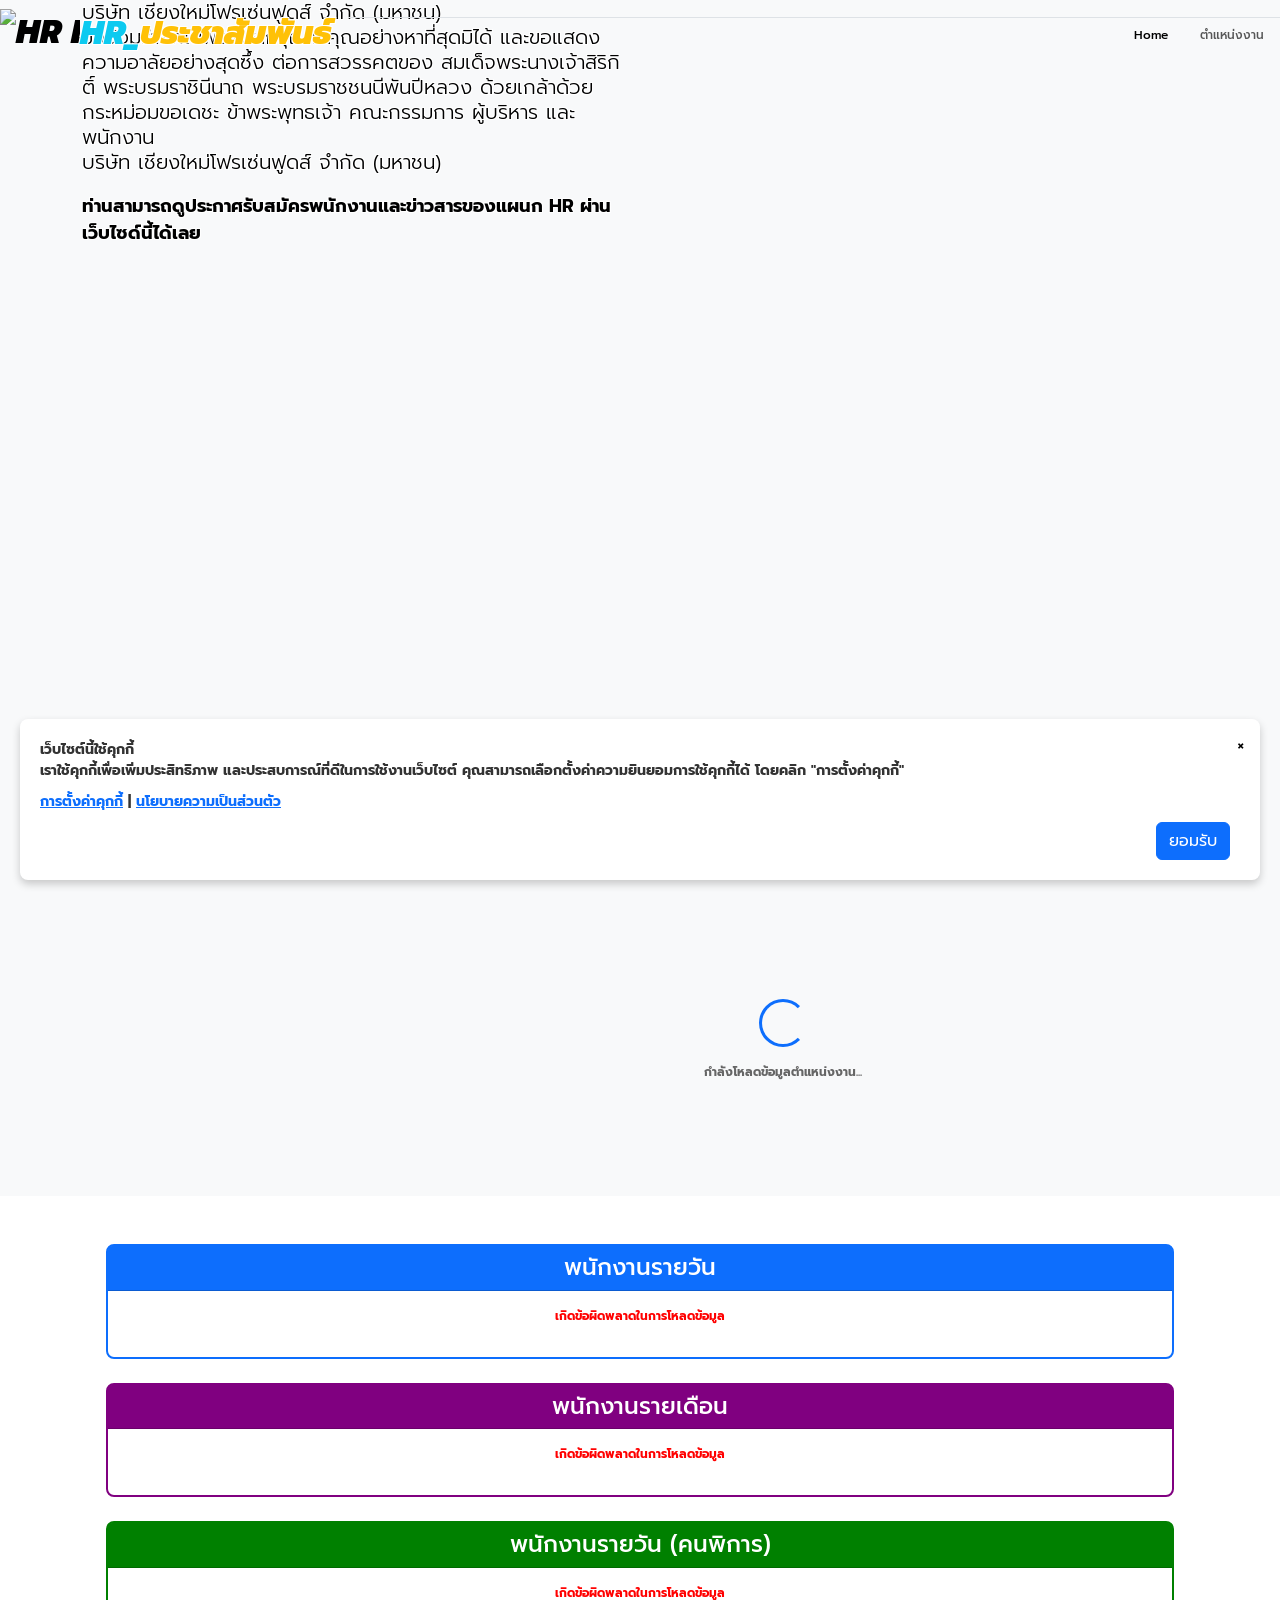
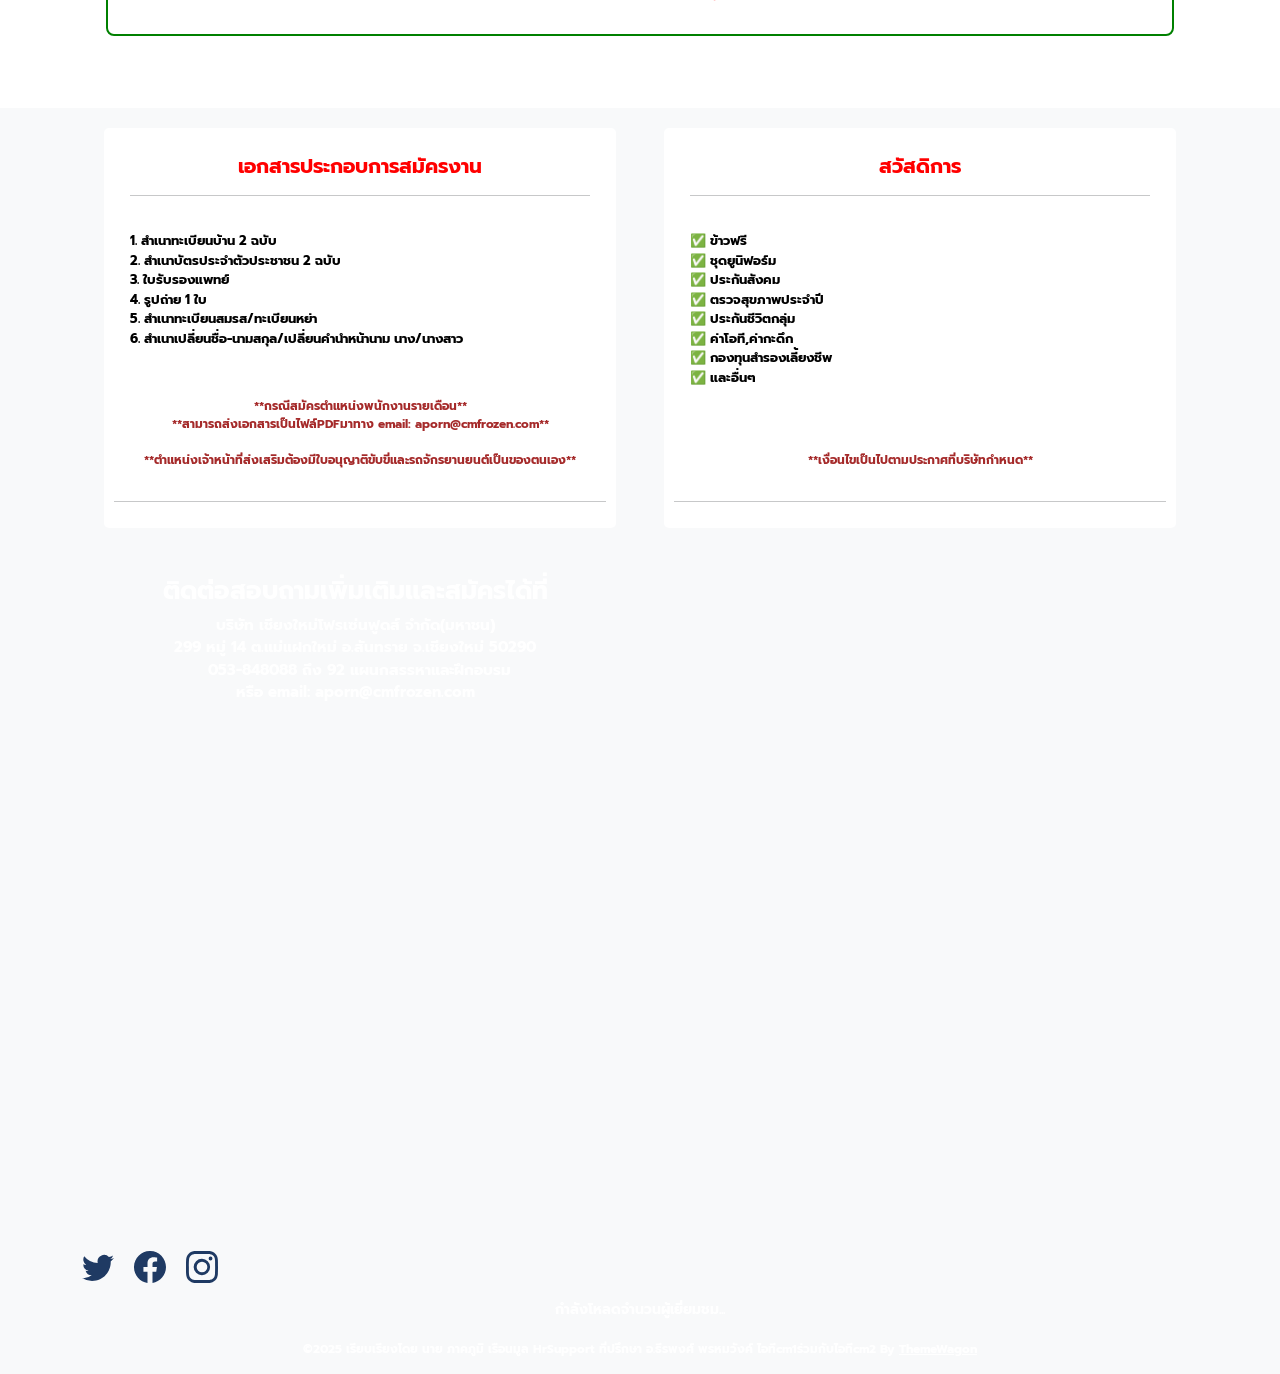
==== index.html @ 07f19dc0 "Disable grayscale filters in CSS Comment out grayscale filters for better compatibility." ====
<!DOCTYPE html>
<html lang="en-US" dir="ltr">

  <head>
  <meta charset="UTF-8">
    <meta http-equiv="X-UA-Compatible" content="IE=edge">
    <meta name="viewport" content="width=device-width, initial-scale=1.0">
    <meta name="description" content="เว็บไซต์ประชาสัมพันธ์ข่าวสารและตำแหน่งงานของแผนก HR บริษัท Cm2">
    <meta name="keywords" content="HR, ตำแหน่งงาน, รับสมัครงาน, Cm2">
    <meta name="author" content="นาย ภาคภูมิ เรือนมูล">
    <title>HR Support - ประชาสัมพันธ์</title>

    <!-- Bootstrap CSS -->
    <link href="https://cdn.jsdelivr.net/npm/bootstrap@5.3.0/dist/css/bootstrap.min.css" rel="stylesheet">
    <!-- js-cookie -->
    <script src="https://cdn.jsdelivr.net/npm/js-cookie@3.0.5/dist/js.cookie.min.js"></script>
    <!-- Bootstrap JavaScript -->
    <script src="https://cdn.jsdelivr.net/npm/bootstrap@5.3.0/dist/js/bootstrap.bundle.min.js"></script>
    <link href="https://cdn.datatables.net/1.11.3/css/jquery.dataTables.min.css" rel="stylesheet" type="text/css">
    <link href="https://cdn.datatables.net/responsive/2.2.9/css/responsive.dataTables.min.css" rel="stylesheet" type="text/css">
    <link href="https://fonts.googleapis.com/css2?family=Prompt&display=swap" rel="stylesheet">
    <script src="https://cdnjs.cloudflare.com/ajax/libs/font-awesome/6.3.0/js/all.min.js" crossorigin="anonymous"></script>
   
    <link rel="preconnect" href="https://fonts.googleapis.com">
<link rel="preconnect" href="https://fonts.gstatic.com" crossorigin>
<link href="https://fonts.googleapis.com/css2?family=Sarabun:ital,wght@0,100;0,200;0,300;0,400;0,500;0,600;0,700;0,800;1,100;1,200;1,300;1,400;1,500;1,600;1,700;1,800&display=swap" rel="stylesheet">
<!--  <link rel="stylesheet" href="https://stackpath.bootstrapcdn.com/bootstrap/4.5.2/css/bootstrap.min.css">    -->
    <!-- Favicons -->
    <link rel="apple-touch-icon" sizes="180x180" href="https://themewagon.github.io/jobest/v1.0.0/assets/img/illustrations/jobs.png">
    <link rel="icon" type="image/png" sizes="32x32" href="https://themewagon.github.io/jobest/v1.0.0/assets/img/illustrations/jobs.png">
    <link rel="icon" type="image/png" sizes="16x16" href="https://themewagon.github.io/jobest/v1.0.0/assets/img/illustrations/jobs.png">
    <link rel="shortcut icon" type="image/x-icon" href="https://themewagon.github.io/jobest/v1.0.0/assets/img/illustrations/jobs.png">
    <link rel="manifest" href="assets/img/favicons/manifest.json">
    <meta name="msapplication-TileImage" content="https://themewagon.github.io/jobest/v1.0.0/assets/img/illustrations/jobs.png">
    <meta name="theme-color" content="#ffffff">

    <!-- ===============================================-->
    <!--    Stylesheets-->
    <!-- ===============================================-->
    <link href="https://themewagon.github.io/jobest/v1.0.0/assets/css/theme.min.css" rel="stylesheet" />
    
<!--     <link href="style.css" rel="stylesheet"> -->
    <!-- เพิ่ม jQuery -->


  </head>
<style>
  
 *{
    font-family: "Prompt", sans-serif !important; 
    
  }
  

    body {
      /* -webkit-filter: grayscale(100%) !important; 
      filter: grayscale(100%) !important; */
      font-family: "Prompt", sans-serif;
      font-weight: bold;
      font-size: 12px;
      background-color: #f8f9fa;
    }   
      .spinner-container {
      display: flex;
      justify-content: center;
      align-items: center;
      height: 100%; 
    } 
      #data-tableday th {
      background-color: #0d6efd; /* สีเฮดเดอร์datatable */
      color: #ffffff; /* สีข้อความในเฮดเดอร์datatable */
    }
      #data-tablemonth th {
      background-color: green; /* สีเฮดเดอร์datatable */
      color: #ffffff; /* สีข้อความในเฮดเดอร์datatable */
    }
  
  /* ซ่อนปุ่ม + ที่ DataTables สร้างขึ้น */
table.dataTable.dtr-inline.collapsed > tbody > tr > td.dtr-control::before {
    display: none !important;
}
.modal-header h5 {
  color: white !important;
}
 .btn-close {
  filter: invert(1) brightness(2); /* เปลี่ยนสีไอคอนเป็นสีขาว */
}
  
  .modal-backdrop {
  opacity: 0.2; /* ทำให้มืดน้อยลง */
  background-color: #fff; /* เปลี่ยนเป็นสีขาว */
}
  
  /* Cookie Consent Popup Styles */
        #cookieConsent {
            position: fixed;
            bottom: 20px;
            left: 20px;
            right: 20px;
            background-color: #fff;
            padding: 20px;
            border-radius: 8px;
            box-shadow: 0 4px 8px rgba(0, 0, 0, 0.2);
            z-index: 2000;
            display: none;
            font-family: "line_seed_sans_th", sans-serif;
        }
        #cookieConsent p {
            margin: 0 0 10px 0;
            font-size: 14px;
            color: #333;
        }
        #cookieConsent .btn {
            margin-right: 10px;
        }
        #cookieSettingsModal .modal-body {
            font-size: 14px;
        }
        #cookieSettingsModal .form-check {
            margin-bottom: 15px;
        }
        #cookieSettingsModal .form-check-input:disabled {
            opacity: 0.6;
        }
  .vertical-line {
    position: absolute;
    top: 0;
    right: 0;
    height: 80%;
    width: 2px; /* ความหนาของเส้น */
    background-color: #ccc; /* สีของเส้น */
}
.vertical-line2 {
    position: absolute;
    top: 0;
    bottom: 0;
    left: 50%;
    width: 2px !important; /* ใช้ !important เพื่อบังคับให้มีผล */
    height: 100%;
    background-color: #ccc; /* สีของเส้น */
    transform: translateX(-50%);
    z-index: 10; /* ทำให้เส้นอยู่ด้านบน */
    pointer-events: none; /* ป้องกันการคลิกที่เส้น */
  
}
section#home {
    position: relative;
    height: 100vh;
    width: 100%;
}
  
  section#home::before {
    content: "";
    position: absolute;
    top: 0;
    left: 0;
    width: 100%;
    height: 100%;
/*     background-image: url('https://img2.pic.in.th/pic/-10ff2e2c9aa21d68b.jpg'); */
    background-image: url('https://img5.pic.in.th/file/secure-sv1/13070434268ce53e04c29d3b12e9da98.jpg');
/*     background-image: url('https://img5.pic.in.th/file/secure-sv1/15418864779003c07.png'); */
    background-position: center;
    background-size: cover;
    background-repeat: no-repeat;
    opacity: 1; /* ปรับค่าความโปร่งแสง (0.1 - 1) */
    z-index: -1;
}

    /* แสดง bfont1 บนจอคอมพิวเตอร์ */
    #bfont1 {
        display: block;
    }

    #bfont2 {
        display: none;
    }

  

/* เมื่อเปิดในมือถือ (หน้าจอเล็กกว่า 768px) */
@media (max-width: 768px) {
    section#home::before {
    background-image: url('https://img2.pic.in.th/pic/-931ddedc9952be7d.jpg');
    background-position: center;
    background-size: cover;
    background-repeat: no-repeat;
  /*   opacity: 1; ปรับค่าความโปร่งแสง (0.1 - 1) */
      
    }
    #bfont1 {
            display: none;
        }

        #bfont2 {
            display: block;
        }
}
  



.text-with-white-border {
    text-shadow: 
        -1px -1px 0 white,  
         1px -1px 0 white,
        -1px  1px 0 white,
         1px  1px 0 white;
}
  
#jobpagetitle {
    background-image: url('https://img5.pic.in.th/file/secure-sv1/-4-12f23210aacca4fee.png');
    background-size: cover; /* ทำให้ภาพครอบคลุมทั้งพื้นที่ */
    background-position: center; /* จัดกึ่งกลางภาพ */
    background-repeat: no-repeat; /* ไม่ให้ภาพซ้ำ */
    padding: 40px 0;
    border-radius: 0px;
    /* min-height: 100vh; ปรับให้ section มีความสูงเท่าหน้าจอ (ถ้าต้องการ) */
}

  


    </style>
  <body>
    
   
    <!-- ===============================================-->
    <!--    Main Content-->
    <!-- ===============================================-->
    <main class="main" id="top">
      <nav id="navbarid" class="navbar navbar-expand-lg navbar-light fixed-top py-1 backdrop" data-navbar-on-scroll="data-navbar-on-scroll">
        <a class="navbar-brand d-flex align-items-center fw-bolder fs-2 fst-italic" href="#">
            <img src="https://img2.pic.in.th/pic/__3_-removebg-preview4509f075d941dc45.png" 
             alt="HR Logo" width="80" height="50">
            <div class="text-info text-with-white-border">HR_</div>
            <div class="text-warning text-with-white-border">ประชาสัมพันธ์</div>
          </a><button class="navbar-toggler collapsed" type="button" data-bs-toggle="collapse" data-bs-target="#navbarSupportedContent" aria-controls="navbarSupportedContent" aria-expanded="false" aria-label="Toggle navigation"><span class="navbar-toggler-icon"></span></button>
          <div class="collapse navbar-collapse border-top border-lg-0 mt-4 mt-lg-0" id="navbarSupportedContent1">
            <ul class="navbar-nav ms-auto pt-2 pt-lg-0">
              <li class="nav-item px-2"><a class="nav-link fw-medium active" aria-current="page" href="#">Home</a></li>
              <li class="nav-item px-2"><a class="nav-link fw-medium" href="#jobpage">ตำแหน่งงาน</a></li>

            </ul>
          

          </div>
       
      </nav>
      
      
      
         <!-- Cookie Consent Popup -->
        <div id="cookieConsent">
           <!-- ปุ่มกากบาท -->
    <button id="closeCookieConsent" onclick="closepageacceptAllCookies()" style="position: absolute; top: 10px; right: 10px; border: none; background: transparent; font-size: 20px; cursor: pointer;">&times;</button>

            <p>เว็บไซต์นี้ใช้คุกกี้<br>เราใช้คุกกี้เพื่อเพิ่มประสิทธิภาพ และประสบการณ์ที่ดีในการใช้งานเว็บไซต์ คุณสามารถเลือกตั้งค่าความยินยอมการใช้คุกกี้ได้ โดยคลิก "การตั้งค่าคุกกี้"</p>
            <p><a href="#" data-bs-toggle="modal" data-bs-target="#cookieSettingsModal" style="font-family: line_seed_sans_th, sans-serif;">การตั้งค่าคุกกี้</a> | <a href="privacy.html">นโยบายความเป็นส่วนตัว</a></p>
           <button id="acceptAllCookies" class="btn btn-primary" style="float: right;font-family: line_seed_sans_th, sans-serif;">ยอมรับ</button>

        </div>

        <!-- Cookie Settings Modal -->
        <div class="modal fade" id="cookieSettingsModal" tabindex="-1" aria-labelledby="cookieSettingsLabel" aria-hidden="true">
            <div class="modal-dialog modal-lg">
                <div class="modal-content">
                    <div class="modal-header" style="background-color: #0d6efd; color: white;">
                        <h5 class="modal-title" id="cookieSettingsLabel">การตั้งค่าความเป็นส่วนตัว</h5>
                        <button type="button" id="buttoncookieclose" class="btn-close" data-bs-dismiss="modal" aria-label="Close"></button>
                    </div>
                    <div class="modal-body">
                        <div class="form-check">
                            <input class="form-check-input" type="checkbox" id="essentialCookies" checked disabled>
                            <label class="form-check-label" for="essentialCookies">
                                <strong>คุกกี้พื้นฐานที่จำเป็น (เปิดใช้งานตลอดเวลา)</strong><br>
                                คุกกี้พื้นฐานที่จำเป็น เพื่อช่วยให้การทำงานหลักของเว็บไซต์ใช้งานได้ รวมถึงการเข้าถึงพื้นที่ที่ปลอดภัยต่าง ๆ ของเว็บไซต์ หากไม่มีคุกกี้นี้เว็บไซต์จะไม่สามารถทำงานได้อย่างเหมาะสม และจะใช้งานได้โดยการตั้งค่าเริ่มต้น โดยไม่สามารถปิดการใช้งานได้ <a href="#">รายละเอียดคุกกี้</a>
                            </label>
                        </div>
                        <div class="form-check">
                            <input class="form-check-input" type="checkbox" id="analyticsCookies">
                            <label class="form-check-label" for="analyticsCookies">
                                <strong>คุกกี้ในส่วนวิเคราะห์</strong><br>
                                คุกกี้ในส่วนวิเคราะห์ จะช่วยให้เว็บไซต์เข้าใจรูปแบบการใช้งานของผู้เข้าชมและจะช่วยปรับปรุงประสบการณ์การใช้งาน โดยการเก็บรวบรวมข้อมูลและรายงานผลการใช้งานของผู้ใช้งาน <a href="#">รายละเอียดคุกกี้</a>
                            </label>
                        </div>
                        <div class="form-check">
                            <input class="form-check-input" type="checkbox" id="marketingCookies">
                            <label class="form-check-label" for="marketingCookies">
                                <strong>คุกกี้ในส่วนการตลาด</strong><br>
                                คุกกี้ในส่วนการตลาด ใช้เพื่อติดตามพฤติกรรมผู้เข้าชมเว็บไซต์เพื่อแสดงโฆษณาที่เหมาะสมสำหรับผู้ใช้งานแต่ละรายและเพื่อเพิ่มประสิทธิผลการโฆษณาสำหรับผู้เผยแพร่และผู้โฆษณาสำหรับบุคคลที่สาม <a href="#">รายละเอียดคุกกี้</a>
                            </label>
                        </div>
                    </div>
                    <div class="modal-footer">
                        <button type="button" style="font-family: line_seed_sans_th, sans-serif;" id="saveCookieSettings" class="btn btn-primary">บันทึกการตั้งค่า</button>
                        <button type="button" style="font-family: line_seed_sans_th, sans-serif;" class="btn btn-secondary" data-bs-dismiss="modal">ปิด</button>
                    </div>
                </div>
            </div>
        </div>
      
      
     <div class="modal fade" id="editModal" tabindex="-1" aria-labelledby="exampleModalLabel" aria-hidden="true">
  <div class="modal-dialog">
    <div class="modal-content">
      <div class="modal-header" style="background-color: blue;color: white; " >
        <h5 class="modal-title" id="exampleModalLabel">รายละเอียดทั้งหมด</h5>
        <button type="button" class="btn-close" data-bs-dismiss="modal" aria-label="Close"></button>
      </div>
      <div class="modal-body">
        ...
      </div>
      <div class="modal-footer" style="background-color: blue;color: white; " >
        <button type="button" class="btn btn-secondary" data-bs-dismiss="modal">Close</button>
 
      </div>
    </div>
  </div>
</div>
      
      
 <div class="modal fade" id="editModal" tabindex="-1" aria-labelledby="exampleModalLabel" aria-hidden="true" data-bs-backdrop="false">
  <div class="modal-dialog">
    <div class="modal-content">
      <div class="modal-header">
        <h5 class="modal-title" id="exampleModalLabel">รายละเอียดทั้งหมด</h5>
        <button type="button" class="btn-close" data-bs-dismiss="modal" aria-label="Close"></button>
      </div>
      <div class="modal-body">
        ...
      </div>
      <div class="modal-footer">
        <button type="button" class="btn btn-secondary" data-bs-dismiss="modal">Close</button>
 
      </div>
    </div>
  </div>
</div>   

      
      <section class="py-0" id="home">
        <div class="bg-holder d-none d-sm-block" style="background-image:url(https://themewagon.github.io/QuickStart/assets/img/hero-services-img.webp);background-position:right top;background-size:contain;"></div>
        <!--/.bg-holder-->
        <div class="bg-holder d-sm-none" style="background-image:url(https://themewagon.github.io/QuickStart/assets/img/hero-services-img.webp);background-position:right bottom;background-size:contain;"></div>
        <!--/.bg-holder-->
        <div class="container">
          <div class="row">
            
            
      <div id="bfont1" class="col-md-7 col-lg-6 py-10 text-sm-start text-center">
    <b class="mt-6 mb-sm-4 display-2 fw-semi-bold lh-sm fs-4 fs-lg-6 fs-xxl-8 text-with-white-border" style="font-family: Prompt, sans-serif; font-size: 20px !important; color: black;">
      บริษัท เชียงใหม่โฟรเซ่นฟูดส์ จำกัด (มหาชน)<br>
ขอน้อมรำลึกในพระมหากรุณาธิคุณอย่างหาที่สุดมิได้
และขอแสดงความอาลัยอย่างสุดซึ้ง
ต่อการสวรรคตของ
สมเด็จพระนางเจ้าสิริกิติ์ พระบรมราชินีนาถ พระบรมราชชนนีพันปีหลวง
ด้วยเกล้าด้วยกระหม่อมขอเดชะ
ข้าพระพุทธเจ้า คณะกรรมการ ผู้บริหาร และพนักงาน<br>
บริษัท เชียงใหม่โฟรเซ่นฟูดส์ จำกัด (มหาชน)
<br class="d-block d-lg-none d-xl-block" />
    </b>

  
<br>
    <p class="mb-4 fs-1 text-with-white-border" style="color: black !important;font-size: 18px !important;">
        ท่านสามารถดูประกาศรับสมัครพนักงานและข่าวสารของแผนก HR ผ่านเว็บไซด์นี้ได้เลย
    </p>
</div>
            
              <div id="bfont2" class="col-md-7 col-lg-6 py-8 text-sm-start text-center">
  

    <b class="text-with-white-border" style="font-family: Prompt, sans-serif; font-size: 16px !important; color: black;">
        <!-- ยินดีต้อนรับเข้าสู่เว็บเพจประชาสัมพันธ์ข่าวสาร ของฝ่าย บุคคลธุรการ/แผนก สรรหาและจัดอบรม Cm2 -->
       บริษัท เชียงใหม่โฟรเซ่นฟูดส์ จำกัด (มหาชน)<br>
ขอน้อมรำลึกในพระมหากรุณาธิคุณอย่างหาที่สุดมิได้
และขอแสดงความอาลัยอย่างสุดซึ้ง
ต่อการสวรรคตของ
สมเด็จพระนางเจ้าสิริกิติ์ พระบรมราชินีนาถ พระบรมราชชนนีพันปีหลวง
ด้วยเกล้าด้วยกระหม่อมขอเดชะ
ข้าพระพุทธเจ้า คณะกรรมการ ผู้บริหาร และพนักงาน<br>
บริษัท เชียงใหม่โฟรเซ่นฟูดส์ จำกัด (มหาชน)
        <br class="d-block d-lg-none d-xl-block" />
    </b>

    <p class="mb-4 fs-1 text-with-white-border py-4" style="color: black !important;font-size: 15px !important;">
        ท่านสามารถดูประกาศรับสมัครพนักงานและข่าวสารของแผนก HR ผ่านเว็บไซด์นี้ได้เลย
    </p>
</div>
            
            
          </div>
        </div>
      </section>

<section class="py-5" id="jobpagetitle">
  <div class="container">
    <div class="row flex-center">
      <div class="col-md-5 order-md-0 text-center text-md-start"><img class="img-fluid mb-4" src="https://themewagon.github.io/jobest/v1.0.0/assets/img/illustrations/jobs.png" width="450" alt="" /></div>
      <div class="col-md-5 text-center text-md-center" id="pagedaily-count">
        <!-- Loading Indicator -->
        <div class="loading-indicator" id="jobs-loading" style="display: flex; flex-direction: column; align-items: center; justify-content: center; min-height: 200px;">
          <div class="spinner-border text-primary" role="status" style="width: 3rem; height: 3rem;">
            <span class="visually-hidden">Loading...</span>
          </div>
          <p class="mt-3" style="color: #666;">กำลังโหลดข้อมูลตำแหน่งงาน...</p>
        </div>
        
        <!-- Actual Content (hidden initially) -->
        <div id="jobs-content" style="display: none;">
          <h5 class="fw-bold fs-3 fs-lg-5 lh-sm mb-3" style="color: black;font-size: 26px !important;">ตำแหน่งงานที่เปิดรับสมัคร</h5>
          <h6 class="fw-bold fs-1 heading-color text-center"> 
            <a class="fw-bold nav-link fw-medium" href="#pageday" style="color: black;font-family: Prompt, sans-serif; font-size: 20px !important;">
              พนักงานรายวัน<br> <span id="daily-count" style="color: black;"></span>
            </a>
          </h6>
         
          <h6 class="fw-bold fs-1 heading-color text-center">
            <a class="fw-bold nav-link fw-medium" href="#pagemont" style="color: black;font-family: Prompt, sans-serif; font-size: 20px !important;">
              พนักงานรายเดือน<br> <span id="monthly-count" style="color: black;"></span>
            </a>
          </h6>
          
           <h6 class="fw-bold fs-1 heading-color text-center">
            <a class="fw-bold nav-link fw-medium" href="#pageday-disabled" style="color: black;font-family: Prompt, sans-serif; font-size: 20px !important;">
              พนักงานรายวัน (คนพิการ)<br> <span id="daily-disabled-count" style="color: black;"></span>
            </a>
          </h6>
          
          <br>
          <p class="text-center" style="color: red;">
            **ทุกตำแหน่ง ต้องมีสุขภาพแข็งแรง ไม่มีโรคประจำตัว และสายตาไม่บอดสี**
          </p>
        </div>
      </div>
    </div>
  </div>
</section>

<section class="py-5" id="jobpage" style="background-color: white;">
  <div class="container">
    <!-- พนักงานรายวันปกติ -->
    <div class="col-sm-12 col-lg-12 pb-lg-6 px-lg-4 pb-4" id="pageday">
      <div class="card" style="background-color: white; border: 2px solid #0d6efd;border-radius: 8px;">
        <div class="card-header" style="background-color: #0d6efd; color: white; border-top-left-radius: 4px; border-top-right-radius:4px; display: flex; justify-content: center; align-items: center; height: 100%;">
          <h5 class="text-center" style="color: white; font-size: 23px !important; margin: 0;">พนักงานรายวัน</h5>
        </div>
        <div class="card-body px-2">
          <div class="row" id="card-container-day">
            <!-- การ์ดสำหรับพนักงานรายวันจะถูกเพิ่มที่นี่ -->
          </div>
          <div class="row" id="card-container-day1" style="display:none;">
            <p class="text-center" style="color: red;">ไม่มีตำแหน่งว่างสำหรับพนักงานรายวัน</p>
          </div>
        </div>
      </div>
    </div>

   
    <!-- พนักงานรายเดือน -->
    <div class="col-sm-12 col-lg-12 pb-lg-6 px-lg-4 pb-4" id="pagemont">
      <div class="card" style="background-color: white; border: 2px solid purple;border-radius: 8px;">
        <div class="card-header" style="background-color: purple; color: white; border-top-left-radius: 4px; border-top-right-radius:4px; display: flex; justify-content: center; align-items: center; height: 100%;">
          <h5 class="text-center" style="color: white; font-size: 23px !important; margin: 0;">พนักงานรายเดือน</h5>
        </div>
        <div class="card-body px-2">
          <div class="row" id="card-container-month">
            <!-- การ์ดสำหรับพนักงานรายเดือนจะถูกเพิ่มที่นี่ -->
          </div>
          <div class="row" id="card-container-month1" style="display:none;">
            <p class="text-center" style="color: red;">ไม่มีตำแหน่งว่างสำหรับพนักงานรายเดือน</p>
          </div>
        </div>
      </div>
    </div>
    
    
     <!-- พนักงานรายวันคนพิการ -->
    <div class="col-sm-12 col-lg-12 pb-lg-6 px-lg-4 pb-4" id="pageday-disabled">
      <div class="card" style="background-color: white; border: 2px solid green;border-radius: 8px;">
        <div class="card-header" style="background-color: green; color: white; border-top-left-radius: 4px; border-top-right-radius:4px; display: flex; justify-content: center; align-items: center; height: 100%;">
          <h5 class="text-center" style="color: white; font-size: 23px !important; margin: 0;">พนักงานรายวัน (คนพิการ)</h5>
        </div>
        <div class="card-body px-2">
          <div class="row" id="card-container-day-disabled">
            <!-- การ์ดสำหรับพนักงานรายวันคนพิการจะถูกเพิ่มที่นี่ -->
          </div>
          <div class="row" id="card-container-day-disabled1" style="display:none;">
            <p class="text-center" style="color: red;">ไม่มีตำแหน่งว่างสำหรับพนักงานรายวันคนพิการ</p>
          </div>
        </div>
      </div>
    </div>

    
  </div>
</section>



      <section class="py-6" style="background-image:url(https://img2.pic.in.th/pic/-22-1a800bbe428ce6066.png);background-position:center;background-size: cover;background-repeat: no-repeat;">
       
 <div class="container">
    <div class="row justify-content-center position-relative" style="border: none; padding: 10px; border-radius: 5px;">

        <!-- คอลัมน์ที่ 1 -->
        <div class="col-sm-12 col-lg-6 pb-lg-6 px-lg-4 pb-4 mb-4" style="background-color: none; border: none; padding: 10px;border-radius: 5px;height: 400px;">
          <div class="card" style="background-color: white; border: none; padding: 10px;border-radius: 5px;height: 400px;">
            <div class="card-body p-3">
                <div class="col-12 text-center">
                    <h6 class="fw-bold fs-3 fs-lg-5 lh-sm" style="font-family: Prompt, sans-serif; font-size: 20px !important ; color: red;">
                        เอกสารประกอบการสมัครงาน
                    </h6>
                    <hr>
                </div>
                <p class="mb-0 card-text" style="font-family: Prompt, sans-serif; font-size: 13px !important ; color: black;"><br>
                    1. สำเนาทะเบียนบ้าน 2 ฉบับ<br>
                    2. สำเนาบัตรประจำตัวประชาชน 2 ฉบับ<br>
                    3. ใบรับรองแพทย์<br>
                    4. รูปถ่าย 1 ใบ<br>
                    5. สำเนาทะเบียนสมรส/ทะเบียนหย่า<br>
                    6. สำเนาเปลี่ยนชื่อ-นามสกุล/เปลี่ยนคำนำหน้านาม นาง/นางสาว<br>
                </p>
            </div>
            
            <p class="text-center" style="color:brown;">
                **กรณีสมัครตำแหน่งพนักงานรายเดือน**<br>**สามารถส่งเอกสารเป็นไฟล์PDFมาทาง email: aporn@cmfrozen.com** <br><br> 
                **ตำแหน่งเจ้าหน้าที่ส่งเสริมต้องมีใบอนุญาติขับขี่และรถจักรยานยนต์เป็นของตนเอง** 
            </p>
            <hr>
        </div>
</div>
        <!-- คอลัมน์ที่ 2 -->
        <div class="col-sm-12 col-lg-6 pb-lg-6 px-lg-4 pb-4" style="background-color: none; border: none; padding: 10px;border-radius: 5px;height: 400px;">
           <div class="card" style="background-color: white; border: none; padding: 10px;border-radius: 5px;height: 400px;">
            <div class="card-body p-3">
                <div class="col-12 text-center">
                    <h6 class="fw-bold fs-3 fs-lg-5 lh-sm" style="font-family: Prompt, sans-serif; font-size: 20px !important ; color: red;">
                        สวัสดิการ
                    </h6>
                    <hr>
                </div>
                <p class="mb-0 card-text" style="font-family: Prompt, sans-serif; font-size: 13px !important ; color: black;"><br>
                   ✅ ข้าวฟรี<br>✅ ชุดยูนิฟอร์ม<br>✅ ประกันสังคม<br>✅ ตรวจสุขภาพประจำปี<br>✅ ประกันชีวิตกลุ่ม<br>✅ ค่าโอที,ค่ากะดึก<br>✅ กองทุนสำรองเลี้ยงชีพ<br>✅ และอื่นๆ
                </p>
            </div>
            
            <p class="text-center" style="color:brown;">
                **เงื่อนไขเป็นไปตามประกาศที่บริษัทกำหนด**  
            </p>
            <hr>
        </div>
</div>
    </div>
</div>
      
      </section>


      <section class="py-0 bg-primary-gradient" id="pagefooter">
        <div class="bg-holder" style="background-image:url(assets/img/illustrations/footer-bg.png);background-position:center;background-size:cover;"></div>
        <!--/.bg-holder-->
        <div class="container">
         <div class="row flex-center py-4">
    <div class="col-lg-6 mb-4 text-center">
        <h1 class="text-white fw-bold" style="font-family: Prompt, sans-serif; font-size: 25px !important ;">ติดต่อสอบถามเพิ่มเติมและสมัครได้ที่</h1>
        <p class="mb-2 fs-1" style="font-family: Prompt, sans-serif; font-size: 15px !important ; color: white;">
            บริษัท เชียงใหม่โฟรเซ่นฟูดส์ จำกัด(มหาชน)<br>
            299 หมู่ 14 ต.แม่แฝกใหม่ อ.สันทราย จ.เชียงใหม่ 50290<br>
            <i class="fa-solid fa-phone-volume me-2"></i>053-848088 ถึง 92 แผนกสรรหาและฝึกอบรม<br> หรือ email: aporn@cmfrozen.com
        </p>
        <!-- เพิ่มแผนที่ Google Maps ที่นี่ -->
      <br><br>
      <iframe 
    width="100%" 
    height="450" 
    style="border:0;" 
    loading="lazy" 
    allowfullscreen 
    referrerpolicy="no-referrer-when-downgrade"
     src="https://www.google.com/maps/embed?pb=!1m18!1m12!1m3!1d4486.973947706882!2d98.98361121315668!3d18.972060392411578!2m3!1f0!2f0!3f0!3m2!1i1024!2i768!4f13.1!3m3!1m2!1s0x30da17f30b966a69%3A0x899f59ad1f1cc97c!2z4Lia4Lij4Li04Lip4Lix4LiXIOC5gOC4iuC4teC4ouC4h-C5g-C4q-C4oeC5iOC5guC4n-C4o-C5gOC4i-C5iOC4meC4n-C4ueC4lOC4quC5jCDguIjguLPguIHguLHguJQgKOC4oeC4q-C4suC4iuC4mSk!5e0!3m2!1sth!2sth!4v1740409141639!5m2!1sth!2sth" width="600" height="450" style="border:0;" allowfullscreen="" loading="lazy" referrerpolicy="no-referrer-when-downgrade">
      
      </iframe>
      



    </div>
</div>
    
          <div class="row flex-center">
            <div class="col-auto my-0">
              <ul class="list-unstyled list-inline">
                <li class="list-inline-item me-3"><a href="#!"><svg class="bi bi-twitter" xmlns="http://www.w3.org/2000/svg" width="32" height="32" fill="#1F3A63" viewBox="0 0 16 16">
                      <path d="M5.026 15c6.038 0 9.341-5.003 9.341-9.334 0-.14 0-.282-.006-.422A6.685 6.685 0 0 0 16 3.542a6.658 6.658 0 0 1-1.889.518 3.301 3.301 0 0 0 1.447-1.817 6.533 6.533 0 0 1-2.087.793A3.286 3.286 0 0 0 7.875 6.03a9.325 9.325 0 0 1-6.767-3.429 3.289 3.289 0 0 0 1.018 4.382A3.323 3.323 0 0 1 .64 6.575v.045a3.288 3.288 0 0 0 2.632 3.218 3.203 3.203 0 0 1-.865.115 3.23 3.23 0 0 1-.614-.057 3.283 3.283 0 0 0 3.067 2.277A6.588 6.588 0 0 1 .78 13.58a6.32 6.32 0 0 1-.78-.045A9.344 9.344 0 0 0 5.026 15z"></path>
                    </svg></a></li>
                <li class="list-inline-item me-3"><a class="text-decoration-none" href="#!"><svg class="bi bi-facebook" xmlns="http://www.w3.org/2000/svg" width="32" height="32" fill="#1F3A63" viewBox="0 0 16 16">
                      <path d="M16 8.049c0-4.446-3.582-8.05-8-8.05C3.58 0-.002 3.603-.002 8.05c0 4.017 2.926 7.347 6.75 7.951v-5.625h-2.03V8.05H6.75V6.275c0-2.017 1.195-3.131 3.022-3.131.876 0 1.791.157 1.791.157v1.98h-1.009c-.993 0-1.303.621-1.303 1.258v1.51h2.218l-.354 2.326H9.25V16c3.824-.604 6.75-3.934 6.75-7.951z"></path>
                    </svg></a></li>
                <li class="list-inline-item me-3"><a href="#!"><svg class="bi bi-instagram" xmlns="http://www.w3.org/2000/svg" width="32" height="32" fill="#1F3A63" viewBox="0 0 16 16">
                      <path d="M8 0C5.829 0 5.556.01 4.703.048 3.85.088 3.269.222 2.76.42a3.917 3.917 0 0 0-1.417.923A3.927 3.927 0 0 0 .42 2.76C.222 3.268.087 3.85.048 4.7.01 5.555 0 5.827 0 8.001c0 2.172.01 2.444.048 3.297.04.852.174 1.433.372 1.942.205.526.478.972.923 1.417.444.445.89.719 1.416.923.51.198 1.09.333 1.942.372C5.555 15.99 5.827 16 8 16s2.444-.01 3.298-.048c.851-.04 1.434-.174 1.943-.372a3.916 3.916 0 0 0 1.416-.923c.445-.445.718-.891.923-1.417.197-.509.332-1.09.372-1.942C15.99 10.445 16 10.173 16 8s-.01-2.445-.048-3.299c-.04-.851-.175-1.433-.372-1.941a3.926 3.926 0 0 0-.923-1.417A3.911 3.911 0 0 0 13.24.42c-.51-.198-1.092-.333-1.943-.372C10.443.01 10.172 0 7.998 0h.003zm-.717 1.442h.718c2.136 0 2.389.007 3.232.046.78.035 1.204.166 1.486.275.373.145.64.319.92.599.28.28.453.546.598.92.11.281.24.705.275 1.485.039.843.047 1.096.047 3.231s-.008 2.389-.047 3.232c-.035.78-.166 1.203-.275 1.485a2.47 2.47 0 0 1-.599.919c-.28.28-.546.453-.92.598-.28.11-.704.24-1.485.276-.843.038-1.096.047-3.232.047s-2.39-.009-3.233-.047c-.78-.036-1.203-.166-1.485-.276a2.478 2.478 0 0 1-.92-.598 2.48 2.48 0 0 1-.6-.92c-.109-.281-.24-.705-.275-1.485-.038-.843-.046-1.096-.046-3.233 0-2.136.008-2.388.046-3.231.036-.78.166-1.204.276-1.486.145-.373.319-.64.599-.92.28-.28.546-.453.92-.598.282-.11.705-.24 1.485-.276.738-.034 1.024-.044 2.515-.045v.002zm4.988 1.328a.96.96 0 1 0 0 1.92.96.96 0 0 0 0-1.92zm-4.27 1.122a4.109 4.109 0 1 0 0 8.217 4.109 4.109 0 0 0 0-8.217zm0 1.441a2.667 2.667 0 1 1 0 5.334 2.667 2.667 0 0 1 0-5.334z"> </path>
                    </svg></a></li>
              </ul>
            </div>
          </div>
          <div class="row justify-content-center">
            <div class="col-auto mb-2">
             <center> <div id="visitor-count" style="font-size: 14px; color: white; margin-bottom: 20px;">
  กำลังโหลดจำนวนผู้เยี่ยมชม...
</div></center>
              <p class="mb-2 fs--1 text-white my-2 text-center">&copy;2025 เรียบเรียงโดย นาย ภาคภูมิ เรือนมูล HrSupport ที่ปรึกษา อ.ธีรพงศ์ พรหมวังค์ ไอทีcm1ร่วมกับไอทีcm2&nbsp;By <a class="text-white" href="https://themewagon.com/" target="_blank">ThemeWagon </a></p>
            </div>
          </div>
        </div>
      </section>
    </main><!-- ===============================================-->
    <!--    End of Main Content-->
    <!-- ===============================================-->

  <script src="https://code.jquery.com/jquery-3.6.0.min.js"></script>
<!--   <script src="https://unpkg.com/sheetrock@1.2.0/dist/sheetrock.min.js"></script> -->
  <script src="https://cdn.datatables.net/1.13.5/js/jquery.dataTables.min.js"></script>
  <script src="https://cdn.datatables.net/responsive/2.5.0/js/dataTables.responsive.min.js"></script>  
  <script src="https://cdn.jsdelivr.net/npm/sweetalert2@11"></script>
  <script src="https://cdn.jsdelivr.net/npm/bootstrap@5.1.3/dist/js/bootstrap.bundle.min.js" integrity="sha384-ka7Sk0Gln4gmtz2MlQnikT1wXgYsOg+OMhuP+IlRH9sENBO0LRn5q+8nbTov4+1p" crossorigin="anonymous"></script>
  <script>
   
    function closepageacceptAllCookies(){
      
      document.getElementById("cookieConsent").style.display = "none";
      
    }
    
    
    // เมื่อกดปุ่มบันทึกคุกกี้
document.getElementById("saveCookieSettings").addEventListener("click", function () {
    const analyticsCookies = document.getElementById("analyticsCookies").checked ? "on" : "off";
    const marketingCookies = document.getElementById("marketingCookies").checked ? "on" : "off";

    // อัปเดตค่าลงใน localStorage
    localStorage.setItem("cookieSettings", JSON.stringify({
        essentialCookies: "on", // คุกกี้จำเป็นต้องเปิดเสมอ
        analyticsCookies: analyticsCookies,
        marketingCookies: marketingCookies
    }));

    alert("บันทึกการตั้งค่าคุกกี้เรียบร้อยแล้ว!");
  $('#buttoncookieclose').click();
});

// โหลดค่าคุกกี้เมื่อเปิด Modal
document.addEventListener("DOMContentLoaded", function () {
    const cookieSettings = JSON.parse(localStorage.getItem("cookieSettings") || "{}");

    // ตั้งค่าเริ่มต้นจาก localStorage
    document.getElementById("analyticsCookies").checked = cookieSettings.analyticsCookies === "on";
    document.getElementById("marketingCookies").checked = cookieSettings.marketingCookies === "on";
});

    
    
document.getElementById("acceptAllCookies").addEventListener("click", function () {
    // ดึงค่าที่ตั้งไว้ใน Modal
    const analyticsCookies = document.getElementById("analyticsCookies").checked ? "on" : "off";
    const marketingCookies = document.getElementById("marketingCookies").checked ? "on" : "off";

    // ตั้งเวลาหมดอายุ (3 นาที)
    const expirationMinutes = 24 * 60;
   // const expirationMinutes = 30 * 24 * 60; // 30 วัน

    const acceptanceTime = new Date().toISOString();
    const expirationTime = new Date(Date.now() + expirationMinutes * 60 * 1000).toISOString();

    // บันทึกค่าลง localStorage
    localStorage.setItem("cookieAccepted", "true");
    localStorage.setItem("acceptanceTime", acceptanceTime);
    localStorage.setItem("expirationTime", expirationTime);
    localStorage.setItem("cookieSettings", JSON.stringify({
        essentialCookies: "on",
        analyticsCookies: analyticsCookies,
        marketingCookies: marketingCookies
    }));
    localStorage.setItem("referer", document.referrer || window.location.hostname);
    localStorage.setItem("privacyPolicyAccepted", "true");

    // ส่งข้อมูลไปที่เซิร์ฟเวอร์
    var googleScriptUrl = "https://script.google.com/macros/s/AKfycbx_dcazedMQ61p7rEmZAO5K9lzZsb8jixOoA-vBjEREFTkpO1sAMFauPKAiqFKnLXVr/exec";
    $.ajax({
        url: googleScriptUrl,
        dataType: 'json',
        data: {
            essentialCookies: "on",
            analyticsCookies: analyticsCookies,
            marketingCookies: marketingCookies,
            referer: document.referrer || window.location.hostname,
            acceptanceTime: acceptanceTime,
            expirationTime: expirationTime,
            privacyPolicyAccepted: "true"
        },
        success: function (response) {
            console.log("บันทึกสำเร็จ: ", response);
            alert("คุณได้ยอมรับคุกกี้และนโยบายความเป็นส่วนตัวแล้ว!");

            // ซ่อน Cookie Consent Popup
            document.getElementById("cookieConsent").style.display = "none";
        },
        error: function (error) {
            console.error("เกิดข้อผิดพลาด: ", error);
        }
    });
});


// ฟังก์ชันตรวจสอบเวลาหมดอายุ
function checkCookieExpiration() {
    const expirationTime = localStorage.getItem("expirationTime");
    const cookieAccepted = localStorage.getItem("cookieAccepted");

    if (expirationTime) {
        const now = new Date();
        const expirationDate = new Date(expirationTime);

        // ถ้าเวลาปัจจุบันเกินเวลาหมดอายุ
        if (now > expirationDate) {
            // ลบข้อมูลทั้งหมดที่เกี่ยวข้องกับคุกกี้
            localStorage.removeItem("cookieAccepted");
            localStorage.removeItem("acceptanceTime");
            localStorage.removeItem("expirationTime");
            localStorage.removeItem("cookieSettings");
            localStorage.removeItem("referer");
            localStorage.removeItem("privacyPolicyAccepted");

            console.log("คุกกี้หมดอายุแล้ว ข้อมูลถูกลบออกจาก localStorage");

            // แสดง cookieConsent เพื่อให้ผู้ใช้ยอมรับคุกกี้ใหม่
            document.getElementById("cookieConsent").style.display = "block";
        } else {
            console.log("คุกกี้ยังไม่หมดอายุ");

            // ถ้าผู้ใช้เคยยอมรับคุกกี้แล้ว ให้ซ่อน cookieConsent
            if (cookieAccepted === "true") {
                document.getElementById("cookieConsent").style.display = "none";
            }
        }
    } else {
        console.log("ไม่มีข้อมูลคุกกี้ใน localStorage");

        // ถ้าไม่มีข้อมูลคุกกี้ ให้แสดง cookieConsent
        document.getElementById("cookieConsent").style.display = "block";
    }
}

// เรียกฟังก์ชันตรวจสอบเวลาหมดอายุทุกครั้งที่โหลดหน้าเว็บ
window.addEventListener("load", checkCookieExpiration);

    
document.addEventListener("DOMContentLoaded", function() {
    var cookieConsent = document.getElementById("cookieConsent");
    var cookieSettingsModal = new bootstrap.Modal(document.getElementById("cookieSettingsModal"));
    var cookieSettingsLink = document.querySelector("[data-bs-target='#cookieSettingsModal']");
    var modalElement = document.getElementById("cookieSettingsModal");

    // ตรวจสอบว่ามีคุกกี้หรือไม่
    if (!Cookies.get('cookieConsent')) {
        cookieConsent.style.display = "block";
    }

    // เมื่อกด "ยอมรับทั้งหมด"
    document.getElementById("acceptAllCookies").addEventListener("click", function() {
        Cookies.set('cookieConsent', 'accepted', { expires: 365 });
        cookieConsent.style.display = "none";
    });

    // เมื่อกด "การตั้งค่าคุกกี้"
    cookieSettingsLink.addEventListener("click", function() {
        cookieConsent.style.display = "none"; // ซ่อน Cookie Consent
    });

    // เมื่อปิด Modal ตั้งค่าคุกกี้ ให้แสดง Cookie Consent กลับมา
    modalElement.addEventListener("hidden.bs.modal", function() {
        cookieConsent.style.display = "block"; // แสดง Cookie Consent อีกครั้ง
    });
});
   
    
document.addEventListener("DOMContentLoaded", function () {
    var navbarToggler = document.querySelector(".navbar-toggler");
    var navbarCollapse = document.querySelector("#navbarSupportedContent1");

    navbarToggler.addEventListener("click", function () {
        var isExpanded = navbarCollapse.classList.contains("show");
        if (isExpanded) {
            navbarCollapse.classList.remove("show");
        } else {
            navbarCollapse.classList.add("show");
        }
    });
});

 $(document).ready(function() {
    var googleScriptUrl = 'https://script.google.com/macros/s/AKfycbxybt1x6gYBVFrVvULpVG1CWdRkNZwjQIjET523G6I9YyYZn1R7egeKKjAhoZE2gdr6/exec?origin=' + encodeURIComponent(window.location.origin);

    $('#card-container-day, #card-container-day-disabled, #card-container-month').html('<div class="spinner-container" id="loading-spinner"><div class="spinner-border text-info me-2" role="status"></div> กำลังโหลดข้อมูล...</div>');

    $.ajax({
        url: googleScriptUrl,
        dataType: 'json',
        headers: {
            'Referer': window.location.href
        },
        success: function(data) {
            document.getElementById('jobs-loading').style.display = 'none';
            document.getElementById('jobs-content').style.display = 'block';
        
            $('#card-container-day, #card-container-day-disabled, #card-container-month').empty();

            // แสดงจำนวนผู้เยี่ยมชม
            $('#visitor-count').text('View: ' + data.visitorCount);

            var dailyCount = 0;
            var dailyDisabledCount = 0;
            var monthlyCount = 0;
            var dailyTotalPositions = 0;
            var dailyDisabledTotalPositions = 0;
            var monthlyTotalPositions = 0;
            var hasDailyJobs = false; 
            var hasDailyDisabledJobs = false;
            var hasMonthlyJobs = false; 

            if (data.data.length === 0) {
                $('#card-container-day, #card-container-day-disabled, #card-container-month').hide();
                $('#card-container-day1, #card-container-day-disabled1, #card-container-month1').show();
            } else {
                hasDailyJobs = data.data.some(row => row['ตำแหน่ง'] === 'รายวัน');
                hasDailyDisabledJobs = data.data.some(row => row['ตำแหน่ง'] === 'รายวัน-คนพิการ');
                hasMonthlyJobs = data.data.some(row => row['ตำแหน่ง'] === 'รายเดือน');

                if (!hasDailyJobs) {
                    $('#card-container-day').hide();
                    $('#card-container-day1').show();
                }

                if (!hasDailyDisabledJobs) {
                    $('#card-container-day-disabled').hide();
                    $('#card-container-day-disabled1').show();
                }

                if (!hasMonthlyJobs) {
                    $('#card-container-month').hide();
                    $('#card-container-month1').show();
                }

                $.each(data.data, function(index, row) {
                    var statusColor = row['สถานะ'] === 'เปิดรับสมัคร ด่วน!!!' ? 'style="color: red;"' : (row['สถานะ'] === 'เปิดรับสมัคร' ? 'style="color: black;"' : '');

                    // นับจำนวนตำแหน่งและอัตรา
                    var positions = parseInt(row['จำนวน']) || 0;
                    var count, cardType;
                    
                    if (row['ตำแหน่ง'] === 'รายวัน') {
                        count = ++dailyCount;
                        dailyTotalPositions += positions;
                        cardType = 'day';
                    } else if (row['ตำแหน่ง'] === 'รายวัน-คนพิการ') {
                        count = ++dailyDisabledCount;
                        dailyDisabledTotalPositions += positions;
                        cardType = 'day-disabled';
                    } else if (row['ตำแหน่ง'] === 'รายเดือน') {
                        count = ++monthlyCount;
                        monthlyTotalPositions += positions;
                        cardType = 'month';
                    }

                    var cardTitle = row['ตำแหน่ง'] === 'รายวัน-คนพิการ' ? 'ตำแหน่งงานที่' : 'ตำแหน่งงานที่';
                    var bgImageDesktop, bgImageMobile;
                    
                    if (row['ตำแหน่ง'] === 'รายวัน') {
                        bgImageDesktop = 'https://img2.pic.in.th/pic/-25-117a2d93e6dfee74e.png';
                        bgImageMobile = 'https://img5.pic.in.th/file/secure-sv1/Hrmobile-4-1.png';
                    } else if (row['ตำแหน่ง'] === 'รายวัน-คนพิการ') {
                        bgImageDesktop = 'https://img5.pic.in.th/file/secure-sv1/disabled-bg-desktop.png';
                        bgImageMobile = 'https://img5.pic.in.th/file/secure-sv1/disabled-bg-mobile.png';
                    } else {
                        bgImageDesktop = 'https://img5.pic.in.th/file/secure-sv1/-24-17ccd3b83f0eebfab.png';
                        bgImageMobile = 'https://img2.pic.in.th/pic/Hrmobile-5-1.png';
                    }

                    var cardHtml = `
                    <style>
                        .job-card {
                            background-size: cover;
                            background-repeat: no-repeat;
                            background-position: top center;
                            border: none;
                            padding: 10px;
                            border-radius: 5px !important;
                        }

                        .job-cardmobile {
                            background-size: cover;
                            background-repeat: no-repeat;
                            background-position: top center;
                            border: none;
                            padding: 10px;
                            border-radius: 5px !important;
                        }

                        @media (min-width: 769px) {
                            .job-cardmobile {
                                display: none;
                            }
                        }

                        @media (max-width: 768px) {
                            .job-card {
                                display: none;
                            }
                        }
                    </style>

                    <div class="col-sm-12 col-lg-12 pb-lg-6 px-lg-4 pb-4 position-relative">
                        <!-- สำหรับหน้าจอใหญ่ -->
                        <div id="card" class="card job-card" style="background-image: url(${bgImageDesktop});">
                            <div class="card-body">
                                <h6 class="fw-bold fs-1 heading-color">
                                    <strong style="color: black;font-size: 15px !important;">
                                        ${cardTitle} <span style="color: black;font-size: 17px !important;">${count}</span>
                                    </strong> 
                                    <span style="color: black;font-size: 15px !important;">${row['ตำแหน่งงาน']}</span>
                                </h6>
                                <hr style="color: black;">
                                <div class="row">
                                    <div class="col-12 col-md-2">
                                        <p><strong style="color: black;"><i class="fas fa-user-tag"></i> ตำแหน่ง:</strong> <span style="color: black;">${row['ตำแหน่ง']}</span></p>
                                    </div>
                                    <div class="col-12 col-md-2">
                                        <p style="color: black;"><strong style="color: black;"><i class="fas fa-users"></i> จำนวน:</strong> <span style="color: black;">${row['จำนวน']}</span> อัตรา</p>
                                    </div>
                                    <div class="col-12 col-md-2">
                                        <p><strong style="color: black;"><i class="fas fa-building"></i> แผนก:</strong> <span style="color: black;">${row['แผนก']}</span></p>
                                    </div>
                                    <div class="col-12 col-md-2">
                                        <p style="color: black;"><strong style="color: black;"><i class="fas fa-birthday-cake"></i> อายุ:</strong> <span style="color: black;">${row['อายุ']}</span> ปี ขึ้นไป</p>
                                    </div>
                                    <div class="col-12 col-md-2">
                                        <p><strong style="color: black;"><i class="fas fa-ruler-vertical"></i> ส่วนสูง:</strong> <span style="color: black;">${row['ส่วนสูง']}</span></p>
                                    </div>
                                    <div class="col-12 col-md-2">
                                        <p><strong style="color: black;"><i class="fas fa-graduation-cap"></i> วุฒิการศึกษา:</strong> <span style="color: black;">${row['วุฒิการศึกษา']}</span></p>
                                    </div>
                                </div>
                                <div class="row">
                                    <div class="col-12 col-md-12">
                                        <p><strong style="color: black;"><i class="fas fa-check-circle"></i> คุณสมบัติ:</strong> <span style="color: black;">${row['คุณสมบัติ']}</span></p>
                                    </div>
                                    <div class="col-12 col-md-12">
                                        <p><strong style="color: black;"><i class="fas fa-info-circle"></i> ลักษณะงาน:</strong> <span style="color: black;">${row['อื่นๆ']}</span></p>
                                    </div>
                                    <div class="col-12 col-md-12">
                                        <p ${statusColor}><strong style="color: black;"><i class="fas fa-clipboard-check"></i> สถานะ:</strong> <span>${row['สถานะ']}</span></p>
                                    </div>
                                </div>
                                <div class="row">
                                    <div class="col-12 col-md-6">
                                        <p><strong style="color: black;"><i class="fas fa-user-edit"></i> ผู้ลงประกาศ:</strong> <span style="color: black;">${row['ผู้ลงประกาศ']}</span></p>
                                    </div>
                                    <div class="col-12 col-md-6">
                                        <p><strong style="color: black;"><i class="fas fa-calendar-alt"></i> วันและเวลาที่ลงประกาศ:</strong> <span style="color: black;">${formatDateTime(row['วันที่และเวลาที่ลงประกาศ'])}</span></p>
                                    </div>
                                </div>
                            </div>
                        </div>

                        <!-- สำหรับมือถือ -->
                        <div id="cardcardmobile" class="card job-cardmobile" style="background-image: url(${bgImageMobile});">
                            <div class="card-body">
                                <h6 class="fw-bold fs-1 heading-color">
                                    <strong style="color: black;font-size: 15px !important;">
                                        ${cardTitle} <span style="color: black;font-size: 17px !important;">${count}</span>
                                    </strong> 
                                    <span style="color: black;font-size: 15px !important;">${row['ตำแหน่งงาน']}</span>
                                </h6>
                                <hr style="color: black;">
                                <div class="row">
                                    <div class="col-12 col-md-2">
                                        <p><strong style="color: black;"><i class="fas fa-user-tag"></i> ตำแหน่ง:</strong> <span style="color: black;">${row['ตำแหน่ง']}</span></p>
                                    </div>
                                    <div class="col-12 col-md-2">
                                        <p style="color: black;"><strong style="color: black;"><i class="fas fa-users"></i> จำนวน:</strong> <span style="color: black;">${row['จำนวน']}</span> อัตรา</p>
                                    </div>
                                    <div class="col-12 col-md-2">
                                        <p><strong style="color: black;"><i class="fas fa-building"></i> แผนก:</strong> <span style="color: black;">${row['แผนก']}</span></p>
                                    </div>
                                    <div class="col-12 col-md-2">
                                        <p style="color: black;"><strong style="color: black;"><i class="fas fa-birthday-cake"></i> อายุ:</strong> <span style="color: black;">${row['อายุ']}</span> ปี ขึ้นไป</p>
                                    </div>
                                    <div class="col-12 col-md-2">
                                        <p><strong style="color: black;"><i class="fas fa-ruler-vertical"></i> ส่วนสูง:</strong> <span style="color: black;">${row['ส่วนสูง']}</span></p>
                                    </div>
                                    <div class="col-12 col-md-2">
                                        <p><strong style="color: black;"><i class="fas fa-graduation-cap"></i> วุฒิการศึกษา:</strong> <span style="color: black;">${row['วุฒิการศึกษา']}</span></p>
                                    </div>
                                </div>
                                <div class="row">
                                    <div class="col-12 col-md-12">
                                        <p><strong style="color: black;"><i class="fas fa-check-circle"></i> คุณสมบัติ:</strong> <span style="color: black;">${row['คุณสมบัติ']}</span></p>
                                    </div>
                                    <div class="col-12 col-md-12">
                                        <p><strong style="color: black;"><i class="fas fa-info-circle"></i> ลักษณะงาน:</strong> <span style="color: black;">${row['อื่นๆ']}</span></p>
                                    </div>
                                    <div class="col-12 col-md-12">
                                        <p ${statusColor}><strong style="color: black;"><i class="fas fa-clipboard-check"></i> สถานะ:</strong> <span>${row['สถานะ']}</span></p>
                                    </div>
                                </div>
                                <div class="row">
                                    <div class="col-12 col-md-6">
                                        <p><strong style="color: black;"><i class="fas fa-user-edit"></i> ผู้ลงประกาศ:</strong> <span style="color: black;">${row['ผู้ลงประกาศ']}</span></p>
                                    </div>
                                    <div class="col-12 col-md-6">
                                        <p><strong style="color: black;"><i class="fas fa-calendar-alt"></i> วันและเวลาที่ลงประกาศ:</strong> <span style="color: black;">${formatDateTime(row['วันที่และเวลาที่ลงประกาศ'])}</span></p>
                                    </div>
                                </div>
                            </div>
                        </div>
                    </div>
                    `;

                    if (row['ตำแหน่ง'] === 'รายวัน') {
                        $('#card-container-day').append(cardHtml);
                    } else if (row['ตำแหน่ง'] === 'รายวัน-คนพิการ') {
                        $('#card-container-day-disabled').append(cardHtml);
                    } else if (row['ตำแหน่ง'] === 'รายเดือน') {
                        $('#card-container-month').append(cardHtml);
                    }
                });

                // แสดงผลรวมทั้งจำนวนตำแหน่งและจำนวนอัตรา
                $('#daily-count').text(`  ${dailyCount} ตำแหน่ง ( ${dailyTotalPositions} อัตรา )`);
                $('#daily-disabled-count').text(`  ${dailyDisabledCount} ตำแหน่ง ( ${dailyDisabledTotalPositions} อัตรา )`);
                $('#monthly-count').text(`  ${monthlyCount} ตำแหน่ง ( ${monthlyTotalPositions} อัตรา )`);
            }
            localStorage.setItem('visited', true);
        },
        error: function(xhr, status, error) {
            console.error('Error fetching data:', status, error);
            $('#card-container-day, #card-container-day-disabled, #card-container-month').html('<p class="text-center" style="color: red;">เกิดข้อผิดพลาดในการโหลดข้อมูล</p>');
        }
    });

    function formatDateTime(dateTimeString) {
        if (!dateTimeString) return '';
        const options = { 
            year: 'numeric', 
            month: 'long', 
            day: 'numeric', 
            hour: '2-digit', 
            minute: '2-digit',
            hour12: false
        };
        return new Date(dateTimeString).toLocaleDateString('th-TH', options);
    }
});   
    
 
// $(document).ready(function() {
//     var googleScriptUrl = 'https://script.google.com/macros/s/AKfycbxybt1x6gYBVFrVvULpVG1CWdRkNZwjQIjET523G6I9YyYZn1R7egeKKjAhoZE2gdr6/exec?origin=' + encodeURIComponent(window.location.origin);

  
//     $('#card-container-day, #card-container-month').html('<div class="spinner-container" id="loading-spinner"><div class="spinner-border text-info me-2" role="status"></div> กำลังโหลดข้อมูล...</div>');

//     $.ajax({
//         url: googleScriptUrl,
//         dataType: 'json',
//         headers: {
//             'Referer': window.location.href
//         },
//         success: function(data) {
//              document.getElementById('jobs-loading').style.display = 'none';
//     document.getElementById('jobs-content').style.display = 'block';
        
//             $('#card-container-day, #card-container-month').empty();
         

//               // แสดงจำนวนผู้เยี่ยมชม
//             $('#visitor-count').text('View: ' + data.visitorCount);

//             // var dailyCount = 0;
//             // var monthlyCount = 0;
//             // var hasDailyJobs = false; 
//             // var hasMonthlyJobs = false; 
          
//              var dailyCount = 0;
//             var monthlyCount = 0;
//             var dailyTotalPositions = 0;
//             var monthlyTotalPositions = 0;
//             var hasDailyJobs = false; 
//             var hasMonthlyJobs = false; 

//               if (data.data.length === 0) {
//                 $('#card-container-day').hide();
//                 $('#card-container-month').hide();
//                 $('#card-container-day1').show();
//                 $('#card-container-month1').show();
//             } else {
//                 hasDailyJobs = data.data.some(row => row['ตำแหน่ง'] === 'รายวัน');
//                 hasMonthlyJobs = data.data.some(row => row['ตำแหน่ง'] === 'รายเดือน');

//                 if (!hasDailyJobs) {
//                     $('#card-container-day').hide();
//                     $('#card-container-day1').show();
//                 }

//                 if (!hasMonthlyJobs) {
//                     $('#card-container-month').hide();
//                     $('#card-container-month1').show();
//                 }

//              $.each(data.data, function(index, row) {
//     var statusColor = row['สถานะ'] === 'เปิดรับสมัคร ด่วน!!!' ? 'style="color: red;"' : (row['สถานะ'] === 'เปิดรับสมัคร' ? 'style="color: black;"' : '');

//     // นับค่า dailyCount และ monthlyCount ก่อนสร้าง cardHtml
//     var count = row['ตำแหน่ง'] === 'รายวัน' ? ++dailyCount : ++monthlyCount;
               
//                    // นับจำนวนอัตรารวม
//                     var positions = parseInt(row['จำนวน']) || 0;
//                     if (row['ตำแหน่ง'] === 'รายวัน') {
//                         dailyTotalPositions += positions;
//                     } else {
//                         monthlyTotalPositions += positions;
//                     }

//     var cardHtml = `
//     <style>
//         .job-card {
//             background-size: cover;
//             background-repeat: no-repeat;
//             background-position: top center;
//             border: none;
//             padding: 10px;
//             border-radius: 5px !important;
//         }

//         .job-cardmobile {
//             background-size: cover;
//             background-repeat: no-repeat;
//             background-position: top center;
//             border: none;
//             padding: 10px;
//             border-radius: 5px !important;
//         }

//         /* ซ่อน cardcardmobile เมื่ออยู่บนหน้าจอใหญ่ */
//         @media (min-width: 769px) {
//             .job-cardmobile {
//                 display: none;
//             }
//         }

//         /* ซ่อน card เมื่ออยู่บนมือถือ */
//         @media (max-width: 768px) {
//             .job-card {
//                 display: none;
//             }
//         }
//     </style>

//     <div class="col-sm-12 col-lg-12 pb-lg-6 px-lg-4 pb-4 position-relative">
//        <!-- สำหรับหน้าจอใหญ่ -->
//         <div id="card" class="card job-card" style="background-image: url(${row['ตำแหน่ง'] === 'รายวัน' ? 'https://img2.pic.in.th/pic/-25-117a2d93e6dfee74e.png' : 'https://img5.pic.in.th/file/secure-sv1/-24-17ccd3b83f0eebfab.png'});">
//             <div class="card-body">
//                 <!-- เนื้อหาของ card -->
//                 <h6 class="fw-bold fs-1 heading-color">
//                     <strong style="color: black;font-size: 15px !important;">
//                         ตำแหน่งงานที่ <span style="color: black;font-size: 17px !important;">${count}</span>
//                     </strong> 
//                     <span style="color: black;font-size: 15px !important;">${row['ตำแหน่งงาน']}</span>
//                 </h6>
//                 <hr style="color: black;">
//                 <div class="row">
//                     <div class="col-12 col-md-2">
//                         <p><strong style="color: black;"><i class="fas fa-user-tag"></i> ตำแหน่ง:</strong> <span style="color: black;">${row['ตำแหน่ง']}</span></p>
//                     </div>
//                     <div class="col-12 col-md-2">
//                         <p style="color: black;"><strong style="color: black;"><i class="fas fa-users"></i> จำนวน:</strong> <span style="color: black;">${row['จำนวน']}</span> อัตรา</p>
//                     </div>
//                     <div class="col-12 col-md-2">
//                         <p><strong style="color: black;"><i class="fas fa-building"></i> แผนก:</strong> <span style="color: black;">${row['แผนก']}</span></p>
//                     </div>
//                     <div class="col-12 col-md-2">
//                         <p style="color: black;"><strong style="color: black;"><i class="fas fa-birthday-cake"></i> อายุ:</strong> <span style="color: black;">${row['อายุ']}</span> ปี ขึ้นไป</p>
//                     </div>
//                     <div class="col-12 col-md-2">
//                         <p><strong style="color: black;"><i class="fas fa-ruler-vertical"></i> ส่วนสูง:</strong> <span style="color: black;">${row['ส่วนสูง']}</span></p>
//                     </div>
//                     <div class="col-12 col-md-2">
//                         <p><strong style="color: black;"><i class="fas fa-graduation-cap"></i> วุฒิการศึกษา:</strong> <span style="color: black;">${row['วุฒิการศึกษา']}</span></p>
//                     </div>
//                 </div>
//                 <div class="row">
//                     <div class="col-12 col-md-12">
//                         <p><strong style="color: black;"><i class="fas fa-check-circle"></i> คุณสมบัติ:</strong> <span style="color: black;">${row['คุณสมบัติ']}</span></p>
//                     </div>
//                     <div class="col-12 col-md-12">
//                         <p><strong style="color: black;"><i class="fas fa-info-circle"></i> ลักษณะงาน:</strong> <span style="color: black;">${row['อื่นๆ']}</span></p>
//                     </div>
//                     <div class="col-12 col-md-12">
//                         <p ${statusColor}><strong style="color: black;"><i class="fas fa-clipboard-check"></i> สถานะ:</strong> <span>${row['สถานะ']}</span></p>
//                     </div>
//                 </div>
//                 <div class="row">
//                     <div class="col-12 col-md-6">
//                         <p><strong style="color: black;"><i class="fas fa-user-edit"></i> ผู้ลงประกาศ:</strong> <span style="color: black;">${row['ผู้ลงประกาศ']}</span></p>
//                     </div>
//                     <div class="col-12 col-md-6">
//                         <p><strong style="color: black;"><i class="fas fa-calendar-alt"></i> วันและเวลาที่ลงประกาศ:</strong> <span style="color: black;">${formatDateTime(row['วันที่และเวลาที่ลงประกาศ'])}</span></p>
//                     </div>
//                 </div>
//             </div>
//         </div>

//        <!-- สำหรับมือถือ -->
//         <div id="cardcardmobile" class="card job-cardmobile" style="background-image: url(${row['ตำแหน่ง'] === 'รายวัน' ? 'https://img5.pic.in.th/file/secure-sv1/Hrmobile-4-1.png' : 'https://img2.pic.in.th/pic/Hrmobile-5-1.png'});">
//             <div class="card-body">
//                 <!-- เนื้อหาของ cardcardmobile -->
//                 <h6 class="fw-bold fs-1 heading-color">
//                     <strong style="color: black;font-size: 15px !important;">
//                         ตำแหน่งงานที่ <span style="color: black;font-size: 17px !important;">${count}</span>
//                     </strong> 
//                     <span style="color: black;font-size: 15px !important;">${row['ตำแหน่งงาน']}</span>
//                 </h6>
//                 <hr style="color: black;">
//                 <div class="row">
//                     <div class="col-12 col-md-2">
//                         <p><strong style="color: black;"><i class="fas fa-user-tag"></i> ตำแหน่ง:</strong> <span style="color: black;">${row['ตำแหน่ง']}</span></p>
//                     </div>
//                     <div class="col-12 col-md-2">
//                         <p style="color: black;"><strong style="color: black;"><i class="fas fa-users"></i> จำนวน:</strong> <span style="color: black;">${row['จำนวน']}</span> อัตรา</p>
//                     </div>
//                     <div class="col-12 col-md-2">
//                         <p><strong style="color: black;"><i class="fas fa-building"></i> แผนก:</strong> <span style="color: black;">${row['แผนก']}</span></p>
//                     </div>
//                     <div class="col-12 col-md-2">
//                         <p style="color: black;"><strong style="color: black;"><i class="fas fa-birthday-cake"></i> อายุ:</strong> <span style="color: black;">${row['อายุ']}</span> ปี ขึ้นไป</p>
//                     </div>
//                     <div class="col-12 col-md-2">
//                         <p><strong style="color: black;"><i class="fas fa-ruler-vertical"></i> ส่วนสูง:</strong> <span style="color: black;">${row['ส่วนสูง']}</span></p>
//                     </div>
//                     <div class="col-12 col-md-2">
//                         <p><strong style="color: black;"><i class="fas fa-graduation-cap"></i> วุฒิการศึกษา:</strong> <span style="color: black;">${row['วุฒิการศึกษา']}</span></p>
//                     </div>
//                 </div>
//                 <div class="row">
//                     <div class="col-12 col-md-12">
//                         <p><strong style="color: black;"><i class="fas fa-check-circle"></i> คุณสมบัติ:</strong> <span style="color: black;">${row['คุณสมบัติ']}</span></p>
//                     </div>
//                     <div class="col-12 col-md-12">
//                         <p><strong style="color: black;"><i class="fas fa-info-circle"></i> ลักษณะงาน:</strong> <span style="color: black;">${row['อื่นๆ']}</span></p>
//                     </div>
//                     <div class="col-12 col-md-12">
//                         <p ${statusColor}><strong style="color: black;"><i class="fas fa-clipboard-check"></i> สถานะ:</strong> <span>${row['สถานะ']}</span></p>
//                     </div>
//                 </div>
//                 <div class="row">
//                     <div class="col-12 col-md-6">
//                         <p><strong style="color: black;"><i class="fas fa-user-edit"></i> ผู้ลงประกาศ:</strong> <span style="color: black;">${row['ผู้ลงประกาศ']}</span></p>
//                     </div>
//                     <div class="col-12 col-md-6">
//                         <p><strong style="color: black;"><i class="fas fa-calendar-alt"></i> วันและเวลาที่ลงประกาศ:</strong> <span style="color: black;">${formatDateTime(row['วันที่และเวลาที่ลงประกาศ'])}</span></p>
//                     </div>
//                 </div>
//             </div>
//         </div>
//     </div>
// `;

//                     if (row['ตำแหน่ง'] === 'รายวัน') {
//                         $('#card-container-day').append(cardHtml);
//                     } else if (row['ตำแหน่ง'] === 'รายเดือน') {
//                         $('#card-container-month').append(cardHtml);
//                     }
//                 });

//                 // $('#daily-count').text(` : ${dailyCount} ตำแหน่ง`);
//                 // $('#monthly-count').text(` : ${monthlyCount} ตำแหน่ง`);
              
//                 // แสดงผลรวมทั้งจำนวนตำแหน่งและจำนวนอัตรา
//                 $('#daily-count').text(`  ${dailyCount} ตำแหน่ง ( ${dailyTotalPositions} อัตรา )`);
//                 $('#monthly-count').text(`  ${monthlyCount} ตำแหน่ง ( ${monthlyTotalPositions} อัตรา )`);
               
              
//             }
//             localStorage.setItem('visited', true);
//         },
//         error: function(xhr, status, error) {
//             console.error('Error fetching data:', status, error);
//             $('#card-container-day').html('<p class="text-center" style="color: red;">เกิดข้อผิดพลาดในการโหลดข้อมูล</p>');
//             $('#card-container-month').html('<p class="text-center" style="color: red;">เกิดข้อผิดพลาดในการโหลดข้อมูล</p>');
//         }
//     });
// });

 

function formatDateTime(dateTimeString) {
    let date = new Date(dateTimeString);
    if (isNaN(date.getTime())) {
        return dateTimeString; // ถ้าไม่ใช่วันที่ ให้คืนค่าเดิม
    }
    let day = String(date.getDate()).padStart(2, '0');
    let month = String(date.getMonth() + 1).padStart(2, '0'); // เดือนเริ่มจาก 0
    let year = date.getFullYear() + 543; // แปลงเป็นปี พ.ศ.
    let hours = String(date.getHours()).padStart(2, '0');
    let minutes = String(date.getMinutes()).padStart(2, '0');
    return `${day}-${month}-${year} ${hours}:${minutes}`;
}

    

    
  </script>
 <script src="https://cdn.jsdelivr.net/npm/bootstrap@5.1.3/dist/js/bootstrap.bundle.min.js" integrity="sha384-ka7Sk0Gln4gmtz2MlQnikT1wXgYsOg+OMhuP+IlRH9sENBO0LRn5q+8nbTov4+1p" crossorigin="anonymous"></script>
    <!-- ===============================================-->
    <!--    JavaScripts-->
    <!-- ===============================================-->
    <script src="https://themewagon.github.io/jobest/v1.0.0/vendors/@popperjs/popper.min.js"></script>
    <script src="https://themewagon.github.io/jobest/v1.0.0/vendors/bootstrap/bootstrap.min.js"></script>
    <script src="https://themewagon.github.io/jobest/v1.0.0/vendors/is/is.min.js"></script>
    <script src="https://polyfill.io/v3/polyfill.min.js?features=window.scroll"></script>
    <script src="https://themewagon.github.io/jobest/v1.0.0/assets/js/theme.js"></script>
<!--     <link href="https://fonts.googleapis.com/css2?family=Poppins:ital,wght@0,200;0,300;0,400;0,500;0,600;0,700;0,800;0,900;1,200;1,300;1,400&amp;display=swap" rel="stylesheet"> -->
  </body>

</html>
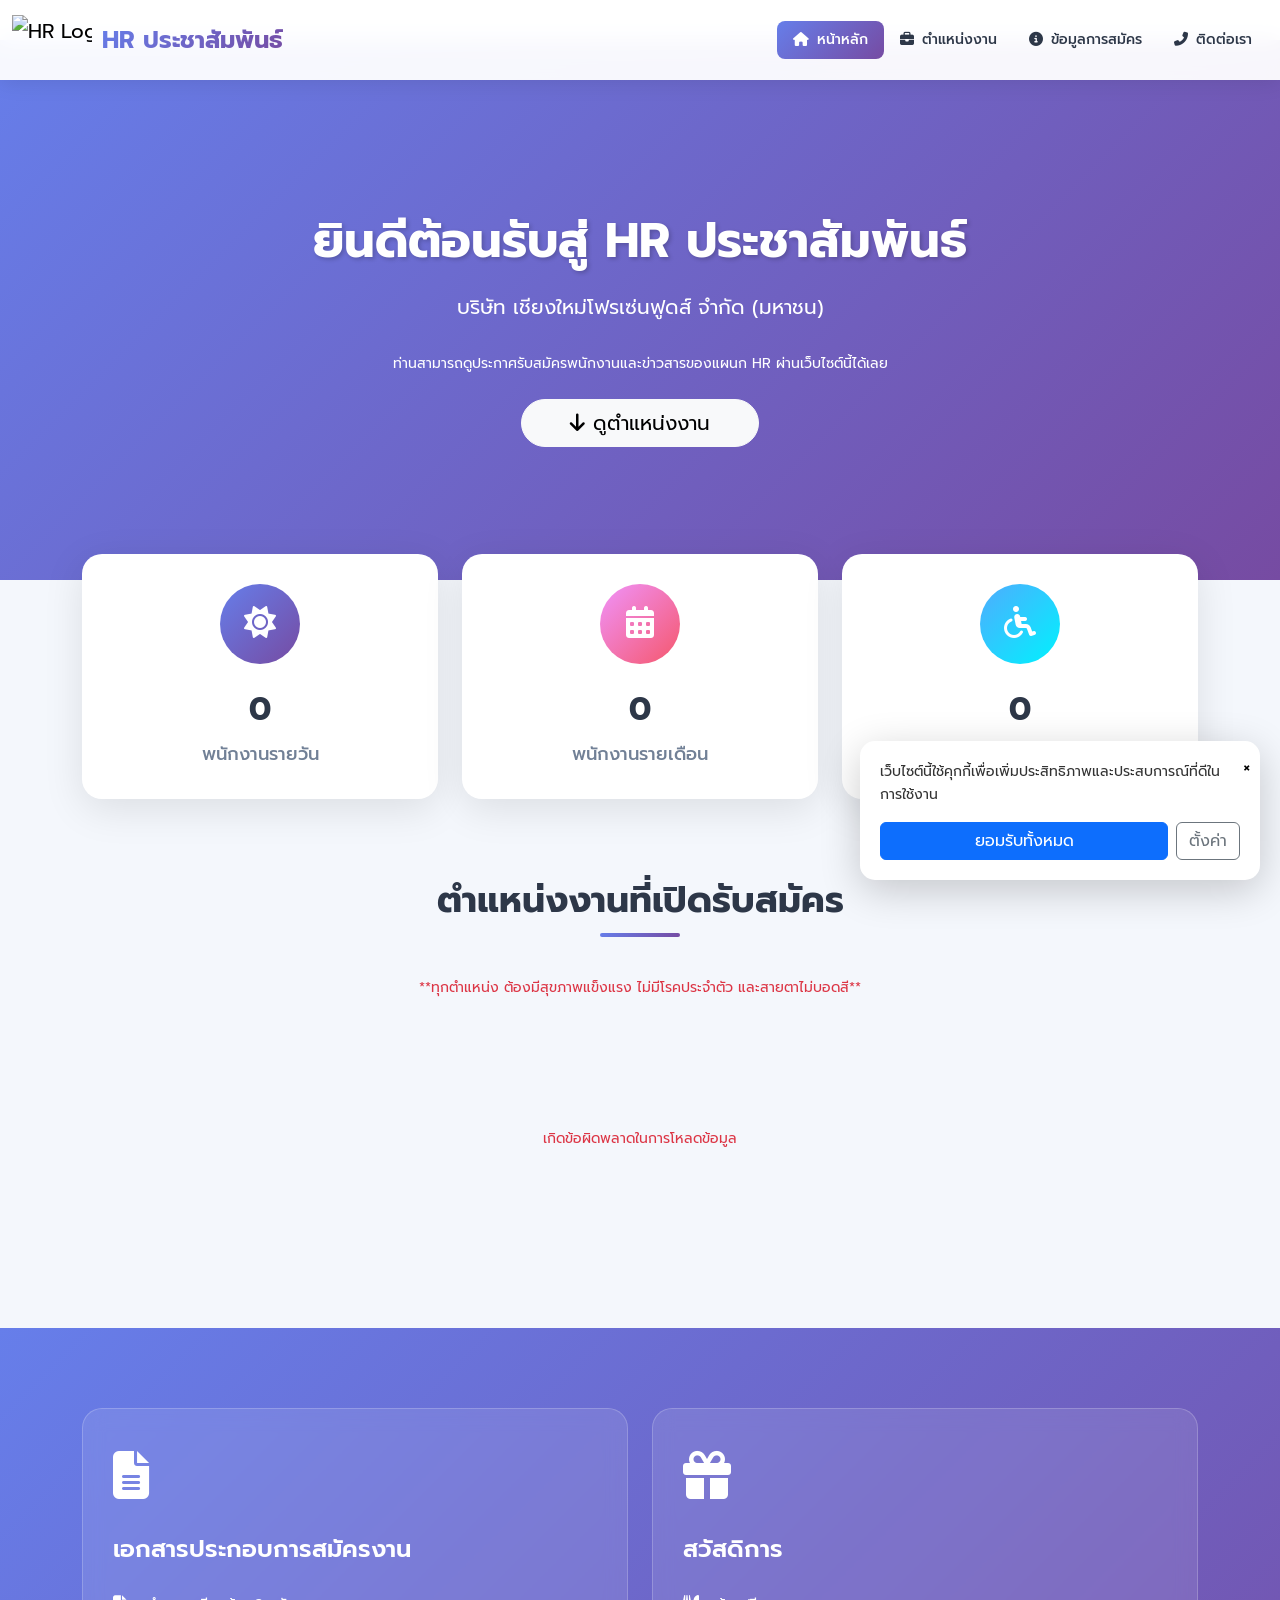
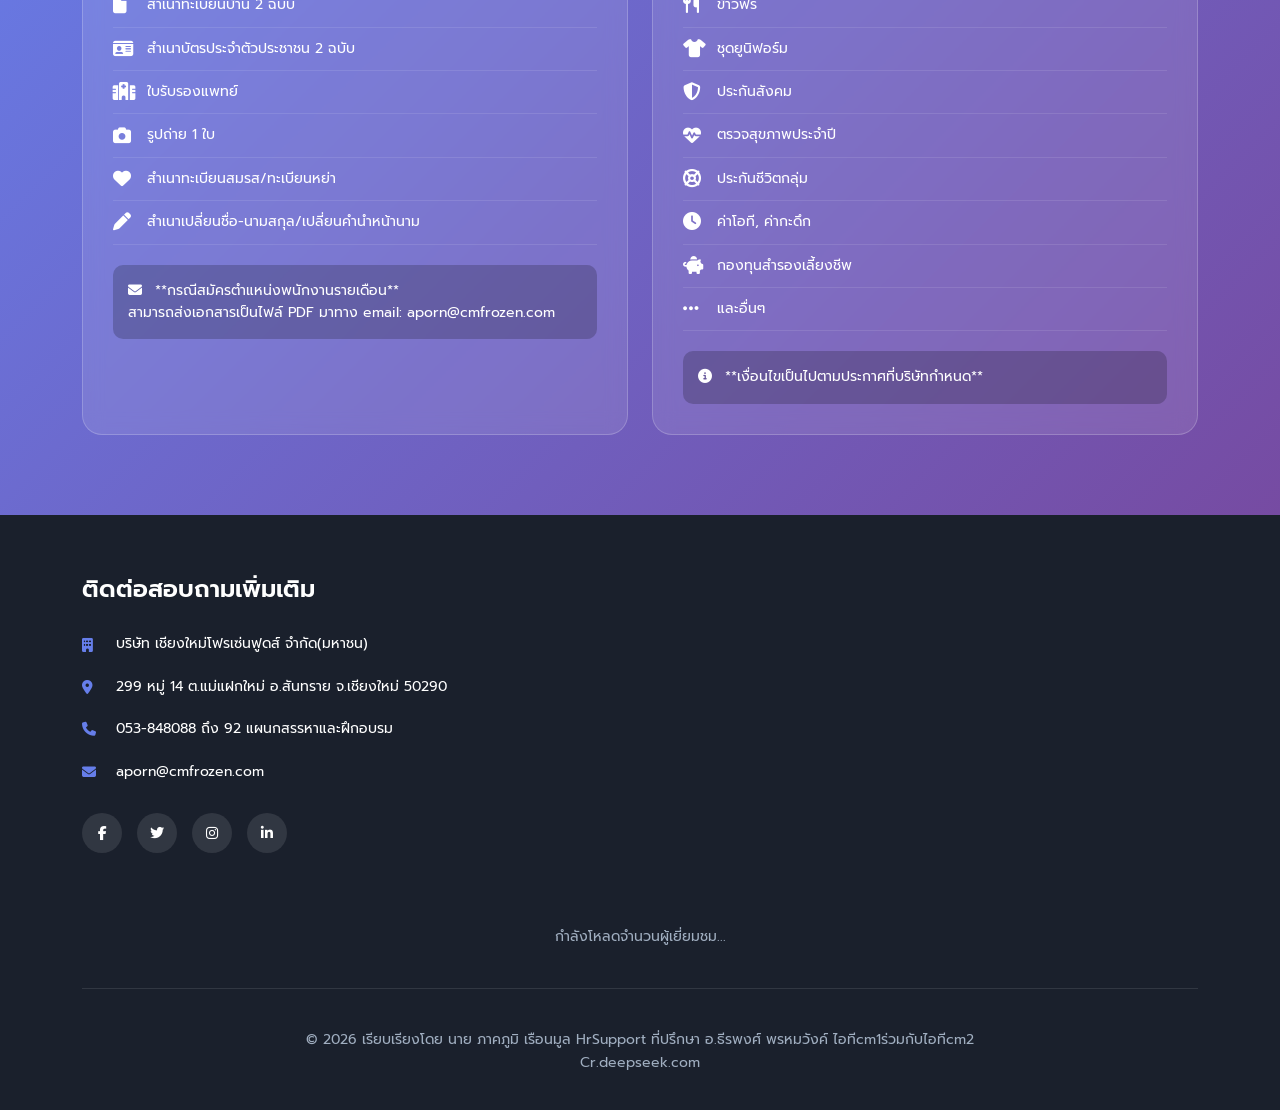
==== commit f1d864c4: "Update index.html" ====
--- a/index.html
+++ b/index.html
@@ -1,1334 +1,1058 @@
-
 <!DOCTYPE html>
 <html lang="en-US" dir="ltr">
-
-  <head>
-  <meta charset="UTF-8">
+<head>
+    <meta charset="UTF-8">
     <meta http-equiv="X-UA-Compatible" content="IE=edge">
-    <meta name="viewport" content="width=device-width, initial-scale=1.0">
+    <meta name="viewport" content="width=device-width, initial-scale=1.0, shrink-to-fit=no">
     <meta name="description" content="เว็บไซต์ประชาสัมพันธ์ข่าวสารและตำแหน่งงานของแผนก HR บริษัท Cm2">
     <meta name="keywords" content="HR, ตำแหน่งงาน, รับสมัครงาน, Cm2">
     <meta name="author" content="นาย ภาคภูมิ เรือนมูล">
     <title>HR Support - ประชาสัมพันธ์</title>
-
+    
     <!-- Bootstrap CSS -->
     <link href="https://cdn.jsdelivr.net/npm/bootstrap@5.3.0/dist/css/bootstrap.min.css" rel="stylesheet">
-    <!-- js-cookie -->
-    <script src="https://cdn.jsdelivr.net/npm/js-cookie@3.0.5/dist/js.cookie.min.js"></script>
-    <!-- Bootstrap JavaScript -->
-    <script src="https://cdn.jsdelivr.net/npm/bootstrap@5.3.0/dist/js/bootstrap.bundle.min.js"></script>
-    <link href="https://cdn.datatables.net/1.11.3/css/jquery.dataTables.min.css" rel="stylesheet" type="text/css">
-    <link href="https://cdn.datatables.net/responsive/2.2.9/css/responsive.dataTables.min.css" rel="stylesheet" type="text/css">
-    <link href="https://fonts.googleapis.com/css2?family=Prompt&display=swap" rel="stylesheet">
-    <script src="https://cdnjs.cloudflare.com/ajax/libs/font-awesome/6.3.0/js/all.min.js" crossorigin="anonymous"></script>
-   
-    <link rel="preconnect" href="https://fonts.googleapis.com">
-<link rel="preconnect" href="https://fonts.gstatic.com" crossorigin>
-<link href="https://fonts.googleapis.com/css2?family=Sarabun:ital,wght@0,100;0,200;0,300;0,400;0,500;0,600;0,700;0,800;1,100;1,200;1,300;1,400;1,500;1,600;1,700;1,800&display=swap" rel="stylesheet">
-<!--  <link rel="stylesheet" href="https://stackpath.bootstrapcdn.com/bootstrap/4.5.2/css/bootstrap.min.css">    -->
-    <!-- Favicons -->
-    <link rel="apple-touch-icon" sizes="180x180" href="https://themewagon.github.io/jobest/v1.0.0/assets/img/illustrations/jobs.png">
-    <link rel="icon" type="image/png" sizes="32x32" href="https://themewagon.github.io/jobest/v1.0.0/assets/img/illustrations/jobs.png">
-    <link rel="icon" type="image/png" sizes="16x16" href="https://themewagon.github.io/jobest/v1.0.0/assets/img/illustrations/jobs.png">
-    <link rel="shortcut icon" type="image/x-icon" href="https://themewagon.github.io/jobest/v1.0.0/assets/img/illustrations/jobs.png">
-    <link rel="manifest" href="assets/img/favicons/manifest.json">
-    <meta name="msapplication-TileImage" content="https://themewagon.github.io/jobest/v1.0.0/assets/img/illustrations/jobs.png">
-    <meta name="theme-color" content="#ffffff">
-
-    <!-- ===============================================-->
-    <!--    Stylesheets-->
-    <!-- ===============================================-->
-    <link href="https://themewagon.github.io/jobest/v1.0.0/assets/css/theme.min.css" rel="stylesheet" />
+    <!-- Font Awesome 6 (ไอคอนสวยๆ) -->
+    <link rel="stylesheet" href="https://cdnjs.cloudflare.com/ajax/libs/font-awesome/6.4.0/css/all.min.css">
+    <!-- Google Fonts -->
+    <link href="https://fonts.googleapis.com/css2?family=Prompt:wght@300;400;500;600;700&family=Sarabun:wght@300;400;500;600;700&display=swap" rel="stylesheet">
+    <!-- DataTables -->
+    <link href="https://cdn.datatables.net/1.13.5/css/jquery.dataTables.min.css" rel="stylesheet">
+    <link href="https://cdn.datatables.net/responsive/2.5.0/css/responsive.dataTables.min.css" rel="stylesheet">
     
-<!--     <link href="style.css" rel="stylesheet"> -->
-    <!-- เพิ่ม jQuery -->
-
-
-  </head>
-<style>
-  
- *{
-    font-family: "Prompt", sans-serif !important; 
+    <!-- Favicon -->
+    <link rel="icon" type="image/png" href="https://themewagon.github.io/jobest/v1.0.0/assets/img/illustrations/jobs.png">
     
-  }
-  
-
-    body {
-      /* -webkit-filter: grayscale(100%) !important; 
-      filter: grayscale(100%) !important; */
-      font-family: "Prompt", sans-serif;
-      font-weight: bold;
-      font-size: 12px;
-      background-color: #f8f9fa;
-    }   
-      .spinner-container {
-      display: flex;
-      justify-content: center;
-      align-items: center;
-      height: 100%; 
-    } 
-      #data-tableday th {
-      background-color: #0d6efd; /* สีเฮดเดอร์datatable */
-      color: #ffffff; /* สีข้อความในเฮดเดอร์datatable */
-    }
-      #data-tablemonth th {
-      background-color: green; /* สีเฮดเดอร์datatable */
-      color: #ffffff; /* สีข้อความในเฮดเดอร์datatable */
-    }
-  
-  /* ซ่อนปุ่ม + ที่ DataTables สร้างขึ้น */
-table.dataTable.dtr-inline.collapsed > tbody > tr > td.dtr-control::before {
-    display: none !important;
-}
-.modal-header h5 {
-  color: white !important;
-}
- .btn-close {
-  filter: invert(1) brightness(2); /* เปลี่ยนสีไอคอนเป็นสีขาว */
-}
-  
-  .modal-backdrop {
-  opacity: 0.2; /* ทำให้มืดน้อยลง */
-  background-color: #fff; /* เปลี่ยนเป็นสีขาว */
-}
-  
-  /* Cookie Consent Popup Styles */
+    <style>
+        * {
+            font-family: 'Prompt', sans-serif;
+            margin: 0;
+            padding: 0;
+            box-sizing: border-box;
+        }
+
+        body {
+            background-color: #f4f7fc;
+            color: #333;
+            font-size: 14px;
+            line-height: 1.6;
+        }
+
+        /* Navbar สไตล์โมเดิร์น */
+        .navbar-modern {
+            background: rgba(255, 255, 255, 0.95);
+            backdrop-filter: blur(10px);
+            box-shadow: 0 2px 20px rgba(0, 0, 0, 0.1);
+            padding: 10px 0;
+            transition: all 0.3s ease;
+        }
+
+        .navbar-brand {
+            display: flex;
+            align-items: center;
+            gap: 10px;
+        }
+
+        .brand-text {
+            font-size: 24px;
+            font-weight: 700;
+            background: linear-gradient(135deg, #667eea 0%, #764ba2 100%);
+            -webkit-background-clip: text;
+            -webkit-text-fill-color: transparent;
+            background-clip: text;
+        }
+
+        .nav-link {
+            font-weight: 500;
+            color: #2d3748 !important;
+            padding: 8px 16px !important;
+            border-radius: 8px;
+            transition: all 0.3s ease;
+        }
+
+        .nav-link:hover {
+            background: linear-gradient(135deg, #667eea 0%, #764ba2 100%);
+            color: white !important;
+            transform: translateY(-2px);
+        }
+
+        .nav-link.active {
+            background: linear-gradient(135deg, #667eea 0%, #764ba2 100%);
+            color: white !important;
+        }
+
+        /* Hero Section สไตล์ใหม่ */
+        .hero-section {
+            position: relative;
+            min-height: 60vh;
+            display: flex;
+            align-items: center;
+            background: linear-gradient(135deg, #667eea 0%, #764ba2 100%);
+            overflow: hidden;
+            padding: 120px 0 80px;
+            margin-top: 40px;
+        }
+
+        .hero-section::before {
+            content: '';
+            position: absolute;
+            top: 0;
+            left: 0;
+            right: 0;
+            bottom: 0;
+            background: url('https://img5.pic.in.th/file/secure-sv1/13070434268ce53e04c29d3b12e9da98.jpg') center/cover;
+            opacity: 0.1;
+            animation: zoomInOut 20s infinite alternate;
+        }
+
+        @keyframes zoomInOut {
+            0% { transform: scale(1); }
+            100% { transform: scale(1.1); }
+        }
+
+        .hero-content {
+            position: relative;
+            z-index: 2;
+            color: white;
+            text-align: center;
+        }
+
+        .hero-title {
+            font-size: 48px;
+            font-weight: 700;
+            margin-bottom: 20px;
+            text-shadow: 2px 2px 4px rgba(0,0,0,0.2);
+            animation: fadeInUp 1s ease;
+        }
+
+        .hero-subtitle {
+            font-size: 20px;
+            margin-bottom: 30px;
+            opacity: 0.9;
+            animation: fadeInUp 1s ease 0.2s both;
+        }
+
+        @keyframes fadeInUp {
+            from {
+                opacity: 0;
+                transform: translateY(30px);
+            }
+            to {
+                opacity: 1;
+                transform: translateY(0);
+            }
+        }
+
+        /* Stats Cards */
+        .stats-container {
+            margin-top: -50px;
+            position: relative;
+            z-index: 10;
+        }
+
+        .stat-card {
+            background: white;
+            border-radius: 20px;
+            padding: 30px 20px;
+            text-align: center;
+            box-shadow: 0 10px 40px rgba(0,0,0,0.1);
+            transition: all 0.3s ease;
+            border: none;
+            cursor: pointer;
+            height: 100%;
+        }
+
+        .stat-card:hover {
+            transform: translateY(-10px);
+            box-shadow: 0 20px 60px rgba(102, 126, 234, 0.3);
+        }
+
+        .stat-icon {
+            width: 80px;
+            height: 80px;
+            line-height: 80px;
+            border-radius: 50%;
+            margin: 0 auto 20px;
+            font-size: 32px;
+            color: white;
+        }
+
+        .stat-icon.daily { background: linear-gradient(135deg, #667eea 0%, #764ba2 100%); }
+        .stat-icon.monthly { background: linear-gradient(135deg, #f093fb 0%, #f5576c 100%); }
+        .stat-icon.disabled { background: linear-gradient(135deg, #4facfe 0%, #00f2fe 100%); }
+
+        .stat-number {
+            font-size: 32px;
+            font-weight: 700;
+            color: #2d3748;
+            margin-bottom: 5px;
+        }
+
+        .stat-label {
+            font-size: 18px;
+            color: #718096;
+            font-weight: 500;
+        }
+
+        /* Job Cards */
+        .job-section {
+            padding: 80px 0;
+        }
+
+        .section-title {
+            font-size: 36px;
+            font-weight: 700;
+            color: #2d3748;
+            margin-bottom: 40px;
+            position: relative;
+            padding-bottom: 15px;
+        }
+
+        .section-title::after {
+            content: '';
+            position: absolute;
+            bottom: 0;
+            left: 50%;
+            transform: translateX(-50%);
+            width: 80px;
+            height: 4px;
+            background: linear-gradient(135deg, #667eea 0%, #764ba2 100%);
+            border-radius: 2px;
+        }
+
+        .job-card {
+            background: white;
+            border-radius: 20px;
+            overflow: hidden;
+            box-shadow: 0 10px 30px rgba(0,0,0,0.1);
+            transition: all 0.3s ease;
+            margin-bottom: 30px;
+            border: none;
+        }
+
+        .job-card:hover {
+            transform: translateY(-10px);
+            box-shadow: 0 20px 40px rgba(102, 126, 234, 0.2);
+        }
+
+        .job-header {
+            background: linear-gradient(135deg, #667eea 0%, #764ba2 100%);
+            color: white;
+            padding: 15px 20px;
+            display: flex;
+            align-items: center;
+            gap: 15px;
+        }
+
+        .job-header.monthly { background: linear-gradient(135deg, #f093fb 0%, #f5576c 100%); }
+        .job-header.disabled { background: linear-gradient(135deg, #4facfe 0%, #00f2fe 100%); }
+
+        .job-number {
+            width: 40px;
+            height: 40px;
+            background: rgba(255,255,255,0.2);
+            border-radius: 50%;
+            display: flex;
+            align-items: center;
+            justify-content: center;
+            font-weight: 700;
+            font-size: 18px;
+        }
+
+        .job-title {
+            font-size: 20px;
+            font-weight: 600;
+            margin: 0;
+            flex: 1;
+        }
+
+        .job-body {
+            padding: 20px;
+        }
+
+        .job-info {
+            display: grid;
+            grid-template-columns: repeat(auto-fit, minmax(200px, 1fr));
+            gap: 15px;
+            margin-bottom: 15px;
+        }
+
+        .job-info-item {
+            display: flex;
+            align-items: center;
+            gap: 10px;
+            color: #4a5568;
+        }
+
+        .job-info-item i {
+            width: 20px;
+            color: #667eea;
+            font-size: 16px;
+        }
+
+        .job-info-item.monthly i { color: #f5576c; }
+        .job-info-item.disabled i { color: #4facfe; }
+
+        .job-description {
+            background: #f7fafc;
+            padding: 15px;
+            border-radius: 10px;
+            margin: 15px 0;
+        }
+
+        .job-status {
+            display: inline-block;
+            padding: 5px 15px;
+            border-radius: 20px;
+            font-weight: 500;
+            font-size: 14px;
+        }
+
+        .job-status.urgent {
+            background: #fed7d7;
+            color: #c53030;
+        }
+
+        .job-status.normal {
+            background: #c6f6d5;
+            color: #22543d;
+        }
+
+        .job-footer {
+            display: flex;
+            justify-content: space-between;
+            align-items: center;
+            padding-top: 15px;
+            border-top: 1px solid #e2e8f0;
+            font-size: 13px;
+            color: #718096;
+        }
+
+        /* Info Cards */
+        .info-section {
+            background: linear-gradient(135deg, #667eea 0%, #764ba2 100%);
+            padding: 80px 0;
+            color: white;
+        }
+
+        .info-card {
+            background: rgba(255,255,255,0.1);
+            backdrop-filter: blur(10px);
+            border-radius: 20px;
+            padding: 30px;
+            height: 100%;
+            border: 1px solid rgba(255,255,255,0.2);
+            transition: all 0.3s ease;
+        }
+
+        .info-card:hover {
+            transform: translateY(-10px);
+            background: rgba(255,255,255,0.15);
+        }
+
+        .info-icon {
+            font-size: 48px;
+            margin-bottom: 20px;
+        }
+
+        .info-title {
+            font-size: 24px;
+            font-weight: 600;
+            margin-bottom: 20px;
+        }
+
+        .info-list {
+            list-style: none;
+            padding: 0;
+        }
+
+        .info-list li {
+            padding: 10px 0;
+            border-bottom: 1px solid rgba(255,255,255,0.1);
+            display: flex;
+            align-items: center;
+            gap: 10px;
+        }
+
+        .info-list li i {
+            width: 24px;
+            font-size: 18px;
+        }
+
+        .info-note {
+            margin-top: 20px;
+            padding: 15px;
+            background: rgba(0,0,0,0.2);
+            border-radius: 10px;
+            font-size: 14px;
+        }
+
+        /* Footer */
+        .footer-section {
+            background: #1a202c;
+            color: white;
+            padding: 60px 0 20px;
+        }
+
+        .footer-title {
+            font-size: 24px;
+            font-weight: 600;
+            margin-bottom: 20px;
+        }
+
+        .footer-contact {
+            list-style: none;
+            padding: 0;
+        }
+
+        .footer-contact li {
+            padding: 10px 0;
+            display: flex;
+            align-items: center;
+            gap: 10px;
+        }
+
+        .footer-contact i {
+            width: 24px;
+            color: #667eea;
+        }
+
+        .social-links {
+            display: flex;
+            gap: 15px;
+            margin-top: 20px;
+        }
+
+        .social-link {
+            width: 40px;
+            height: 40px;
+            background: rgba(255,255,255,0.1);
+            border-radius: 50%;
+            display: flex;
+            align-items: center;
+            justify-content: center;
+            color: white;
+            text-decoration: none;
+            transition: all 0.3s ease;
+        }
+
+        .social-link:hover {
+            background: #667eea;
+            color: white;
+            transform: translateY(-3px);
+        }
+
+        .map-container {
+            border-radius: 20px;
+            overflow: hidden;
+            margin-top: 20px;
+        }
+
+        .copyright {
+            text-align: center;
+            padding-top: 40px;
+            margin-top: 40px;
+            border-top: 1px solid rgba(255,255,255,0.1);
+            color: #a0aec0;
+        }
+
+        /* Loading Spinner */
+        .spinner-container {
+            display: flex;
+            justify-content: center;
+            align-items: center;
+            min-height: 200px;
+        }
+
+        .custom-spinner {
+            width: 50px;
+            height: 50px;
+            border: 3px solid #e2e8f0;
+            border-top-color: #667eea;
+            border-radius: 50%;
+            animation: spin 1s linear infinite;
+        }
+
+        @keyframes spin {
+            to { transform: rotate(360deg); }
+        }
+
+        /* Responsive */
+        @media (max-width: 768px) {
+            .hero-title {
+                font-size: 32px;
+            }
+            
+            .hero-subtitle {
+                font-size: 18px;
+            }
+            
+            .stat-card {
+                margin-bottom: 20px;
+            }
+            
+            .job-info {
+                grid-template-columns: 1fr;
+            }
+            
+            .section-title {
+                font-size: 28px;
+            }
+        }
+
+        /* Cookie Consent */
         #cookieConsent {
             position: fixed;
             bottom: 20px;
             left: 20px;
             right: 20px;
-            background-color: #fff;
+            background: white;
             padding: 20px;
-            border-radius: 8px;
-            box-shadow: 0 4px 8px rgba(0, 0, 0, 0.2);
-            z-index: 2000;
+            border-radius: 15px;
+            box-shadow: 0 10px 40px rgba(0,0,0,0.2);
+            z-index: 9999;
             display: none;
-            font-family: "line_seed_sans_th", sans-serif;
-        }
-        #cookieConsent p {
-            margin: 0 0 10px 0;
-            font-size: 14px;
-            color: #333;
-        }
-        #cookieConsent .btn {
-            margin-right: 10px;
-        }
-        #cookieSettingsModal .modal-body {
-            font-size: 14px;
-        }
-        #cookieSettingsModal .form-check {
-            margin-bottom: 15px;
-        }
-        #cookieSettingsModal .form-check-input:disabled {
-            opacity: 0.6;
-        }
-  .vertical-line {
-    position: absolute;
-    top: 0;
-    right: 0;
-    height: 80%;
-    width: 2px; /* ความหนาของเส้น */
-    background-color: #ccc; /* สีของเส้น */
-}
-.vertical-line2 {
-    position: absolute;
-    top: 0;
-    bottom: 0;
-    left: 50%;
-    width: 2px !important; /* ใช้ !important เพื่อบังคับให้มีผล */
-    height: 100%;
-    background-color: #ccc; /* สีของเส้น */
-    transform: translateX(-50%);
-    z-index: 10; /* ทำให้เส้นอยู่ด้านบน */
-    pointer-events: none; /* ป้องกันการคลิกที่เส้น */
-  
-}
-section#home {
-    position: relative;
-    height: 100vh;
-    width: 100%;
-}
-  
-  section#home::before {
-    content: "";
-    position: absolute;
-    top: 0;
-    left: 0;
-    width: 100%;
-    height: 100%;
-/*     background-image: url('https://img2.pic.in.th/pic/-10ff2e2c9aa21d68b.jpg'); */
-    background-image: url('https://img5.pic.in.th/file/secure-sv1/13070434268ce53e04c29d3b12e9da98.jpg');
-/*     background-image: url('https://img5.pic.in.th/file/secure-sv1/15418864779003c07.png'); */
-    background-position: center;
-    background-size: cover;
-    background-repeat: no-repeat;
-    opacity: 1; /* ปรับค่าความโปร่งแสง (0.1 - 1) */
-    z-index: -1;
-}
-
-    /* แสดง bfont1 บนจอคอมพิวเตอร์ */
-    #bfont1 {
-        display: block;
-    }
-
-    #bfont2 {
-        display: none;
-    }
-
-  
-
-/* เมื่อเปิดในมือถือ (หน้าจอเล็กกว่า 768px) */
-@media (max-width: 768px) {
-    section#home::before {
-    background-image: url('https://img2.pic.in.th/pic/-931ddedc9952be7d.jpg');
-    background-position: center;
-    background-size: cover;
-    background-repeat: no-repeat;
-  /*   opacity: 1; ปรับค่าความโปร่งแสง (0.1 - 1) */
-      
-    }
-    #bfont1 {
-            display: none;
-        }
-
-        #bfont2 {
-            display: block;
-        }
-}
-  
-
-
-
-.text-with-white-border {
-    text-shadow: 
-        -1px -1px 0 white,  
-         1px -1px 0 white,
-        -1px  1px 0 white,
-         1px  1px 0 white;
-}
-  
-#jobpagetitle {
-    background-image: url('https://img5.pic.in.th/file/secure-sv1/-4-12f23210aacca4fee.png');
-    background-size: cover; /* ทำให้ภาพครอบคลุมทั้งพื้นที่ */
-    background-position: center; /* จัดกึ่งกลางภาพ */
-    background-repeat: no-repeat; /* ไม่ให้ภาพซ้ำ */
-    padding: 40px 0;
-    border-radius: 0px;
-    /* min-height: 100vh; ปรับให้ section มีความสูงเท่าหน้าจอ (ถ้าต้องการ) */
-}
-
-  
-
-
+            max-width: 400px;
+            margin: 0 auto;
+        }
+
+        @media (min-width: 768px) {
+            #cookieConsent {
+                left: auto;
+                right: 20px;
+                margin: 0;
+            }
+        }
     </style>
-  <body>
-    
-   
-    <!-- ===============================================-->
-    <!--    Main Content-->
-    <!-- ===============================================-->
-    <main class="main" id="top">
-      <nav id="navbarid" class="navbar navbar-expand-lg navbar-light fixed-top py-1 backdrop" data-navbar-on-scroll="data-navbar-on-scroll">
-        <a class="navbar-brand d-flex align-items-center fw-bolder fs-2 fst-italic" href="#">
-            <img src="https://img2.pic.in.th/pic/__3_-removebg-preview4509f075d941dc45.png" 
-             alt="HR Logo" width="80" height="50">
-            <div class="text-info text-with-white-border">HR_</div>
-            <div class="text-warning text-with-white-border">ประชาสัมพันธ์</div>
-          </a><button class="navbar-toggler collapsed" type="button" data-bs-toggle="collapse" data-bs-target="#navbarSupportedContent" aria-controls="navbarSupportedContent" aria-expanded="false" aria-label="Toggle navigation"><span class="navbar-toggler-icon"></span></button>
-          <div class="collapse navbar-collapse border-top border-lg-0 mt-4 mt-lg-0" id="navbarSupportedContent1">
-            <ul class="navbar-nav ms-auto pt-2 pt-lg-0">
-              <li class="nav-item px-2"><a class="nav-link fw-medium active" aria-current="page" href="#">Home</a></li>
-              <li class="nav-item px-2"><a class="nav-link fw-medium" href="#jobpage">ตำแหน่งงาน</a></li>
-
-            </ul>
-          
-
-          </div>
-       
-      </nav>
-      
-      
-      
-         <!-- Cookie Consent Popup -->
-        <div id="cookieConsent">
-           <!-- ปุ่มกากบาท -->
-    <button id="closeCookieConsent" onclick="closepageacceptAllCookies()" style="position: absolute; top: 10px; right: 10px; border: none; background: transparent; font-size: 20px; cursor: pointer;">&times;</button>
-
-            <p>เว็บไซต์นี้ใช้คุกกี้<br>เราใช้คุกกี้เพื่อเพิ่มประสิทธิภาพ และประสบการณ์ที่ดีในการใช้งานเว็บไซต์ คุณสามารถเลือกตั้งค่าความยินยอมการใช้คุกกี้ได้ โดยคลิก "การตั้งค่าคุกกี้"</p>
-            <p><a href="#" data-bs-toggle="modal" data-bs-target="#cookieSettingsModal" style="font-family: line_seed_sans_th, sans-serif;">การตั้งค่าคุกกี้</a> | <a href="privacy.html">นโยบายความเป็นส่วนตัว</a></p>
-           <button id="acceptAllCookies" class="btn btn-primary" style="float: right;font-family: line_seed_sans_th, sans-serif;">ยอมรับ</button>
-
+</head>
+<body>
+    <!-- Navbar -->
+    <nav class="navbar navbar-expand-lg navbar-modern fixed-top">
+        <div class="container-fluid">
+            <a class="navbar-brand" href="#">
+                <img src="https://img2.pic.in.th/pic/__3_-removebg-preview4509f075d941dc45.png" alt="HR Logo" width="80" height="50">
+                <span class="brand-text">HR ประชาสัมพันธ์</span>
+            </a>
+            <button class="navbar-toggler" type="button" data-bs-toggle="collapse" data-bs-target="#navbarNav">
+                <span class="navbar-toggler-icon"></span>
+            </button>
+            <div class="collapse navbar-collapse" id="navbarNav">
+                <ul class="navbar-nav ms-auto">
+                    <li class="nav-item">
+                        <a class="nav-link active" href="#home"><i class="fas fa-home me-2"></i>หน้าหลัก</a>
+                    </li>
+                    <li class="nav-item">
+                        <a class="nav-link" href="#jobs"><i class="fas fa-briefcase me-2"></i>ตำแหน่งงาน</a>
+                    </li>
+                    <li class="nav-item">
+                        <a class="nav-link" href="#info"><i class="fas fa-info-circle me-2"></i>ข้อมูลการสมัคร</a>
+                    </li>
+                    <li class="nav-item">
+                        <a class="nav-link" href="#contact"><i class="fas fa-phone-alt me-2"></i>ติดต่อเรา</a>
+                    </li>
+                </ul>
+            </div>
         </div>
-
-        <!-- Cookie Settings Modal -->
-        <div class="modal fade" id="cookieSettingsModal" tabindex="-1" aria-labelledby="cookieSettingsLabel" aria-hidden="true">
-            <div class="modal-dialog modal-lg">
-                <div class="modal-content">
-                    <div class="modal-header" style="background-color: #0d6efd; color: white;">
-                        <h5 class="modal-title" id="cookieSettingsLabel">การตั้งค่าความเป็นส่วนตัว</h5>
-                        <button type="button" id="buttoncookieclose" class="btn-close" data-bs-dismiss="modal" aria-label="Close"></button>
-                    </div>
-                    <div class="modal-body">
+    </nav>
+
+    <!-- Hero Section -->
+    <section class="hero-section" id="home">
+        <div class="container">
+            <div class="hero-content">
+                <h1 class="hero-title">ยินดีต้อนรับสู่ HR ประชาสัมพันธ์</h1>
+                <p class="hero-subtitle">บริษัท เชียงใหม่โฟรเซ่นฟูดส์ จำกัด (มหาชน)</p>
+                <p class="mb-4">ท่านสามารถดูประกาศรับสมัครพนักงานและข่าวสารของแผนก HR ผ่านเว็บไซต์นี้ได้เลย</p>
+                <a href="#jobs" class="btn btn-light btn-lg rounded-pill px-5">
+                    <i class="fas fa-arrow-down me-2"></i>ดูตำแหน่งงาน
+                </a>
+            </div>
+        </div>
+    </section>
+
+    <!-- Stats Cards -->
+    <div class="container stats-container">
+        <div class="row g-4">
+            <div class="col-md-4">
+                <div class="stat-card" onclick="location.href='#daily-jobs'">
+                    <div class="stat-icon daily">
+                        <i class="fas fa-sun"></i>
+                    </div>
+                    <div class="stat-number" id="daily-count">0</div>
+                    <div class="stat-label">พนักงานรายวัน</div>
+                </div>
+            </div>
+            <div class="col-md-4">
+                <div class="stat-card" onclick="location.href='#monthly-jobs'">
+                    <div class="stat-icon monthly">
+                        <i class="fas fa-calendar-alt"></i>
+                    </div>
+                    <div class="stat-number" id="monthly-count">0</div>
+                    <div class="stat-label">พนักงานรายเดือน</div>
+                </div>
+            </div>
+            <div class="col-md-4">
+                <div class="stat-card" onclick="location.href='#disabled-jobs'">
+                    <div class="stat-icon disabled">
+                        <i class="fas fa-wheelchair"></i>
+                    </div>
+                    <div class="stat-number" id="daily-disabled-count">0</div>
+                    <div class="stat-label">พนักงานรายวัน (คนพิการ)</div>
+                </div>
+            </div>
+        </div>
+    </div>
+
+    <!-- Jobs Section -->
+    <section class="job-section" id="jobs">
+        <div class="container">
+            <h2 class="section-title text-center">ตำแหน่งงานที่เปิดรับสมัคร</h2>
+            <p class="text-center text-danger mb-5">**ทุกตำแหน่ง ต้องมีสุขภาพแข็งแรง ไม่มีโรคประจำตัว และสายตาไม่บอดสี**</p>
+            
+            <!-- Loading Indicator -->
+            <div class="spinner-container" id="jobs-loading">
+                <div class="custom-spinner"></div>
+            </div>
+
+            <!-- Jobs Content -->
+            <div id="jobs-content" style="display: none;">
+                <!-- Daily Jobs -->
+                <div id="daily-jobs" class="mb-5">
+                    <h3 class="mb-4"><i class="fas fa-sun text-primary me-2"></i>พนักงานรายวัน</h3>
+                    <div class="row" id="card-container-day"></div>
+                    <div class="row" id="card-container-day1" style="display: none;">
+                        <div class="col-12 text-center py-5">
+                            <i class="fas fa-info-circle fa-3x text-muted mb-3"></i>
+                            <p class="text-muted">ไม่มีตำแหน่งว่างสำหรับพนักงานรายวัน</p>
+                        </div>
+                    </div>
+                </div>
+
+                <!-- Monthly Jobs -->
+                <div id="monthly-jobs" class="mb-5">
+                    <h3 class="mb-4"><i class="fas fa-calendar-alt text-danger me-2"></i>พนักงานรายเดือน</h3>
+                    <div class="row" id="card-container-month"></div>
+                    <div class="row" id="card-container-month1" style="display: none;">
+                        <div class="col-12 text-center py-5">
+                            <i class="fas fa-info-circle fa-3x text-muted mb-3"></i>
+                            <p class="text-muted">ไม่มีตำแหน่งว่างสำหรับพนักงานรายเดือน</p>
+                        </div>
+                    </div>
+                </div>
+
+                <!-- Disabled Jobs -->
+                <div id="disabled-jobs" class="mb-5">
+                    <h3 class="mb-4"><i class="fas fa-wheelchair text-info me-2"></i>พนักงานรายวัน (คนพิการ)</h3>
+                    <div class="row" id="card-container-day-disabled"></div>
+                    <div class="row" id="card-container-day-disabled1" style="display: none;">
+                        <div class="col-12 text-center py-5">
+                            <i class="fas fa-info-circle fa-3x text-muted mb-3"></i>
+                            <p class="text-muted">ไม่มีตำแหน่งว่างสำหรับพนักงานรายวันคนพิการ</p>
+                        </div>
+                    </div>
+                </div>
+            </div>
+        </div>
+    </section>
+
+    <!-- Info Section -->
+    <section class="info-section" id="info">
+        <div class="container">
+            <div class="row g-4">
+                <!-- เอกสารประกอบการสมัคร -->
+                <div class="col-lg-6">
+                    <div class="info-card">
+                        <div class="info-icon">
+                            <i class="fas fa-file-alt"></i>
+                        </div>
+                        <h3 class="info-title">เอกสารประกอบการสมัครงาน</h3>
+                        <ul class="info-list">
+                            <li><i class="fas fa-file"></i> สำเนาทะเบียนบ้าน 2 ฉบับ</li>
+                            <li><i class="fas fa-id-card"></i> สำเนาบัตรประจำตัวประชาชน 2 ฉบับ</li>
+                            <li><i class="fas fa-hospital"></i> ใบรับรองแพทย์</li>
+                            <li><i class="fas fa-camera"></i> รูปถ่าย 1 ใบ</li>
+                            <li><i class="fas fa-heart"></i> สำเนาทะเบียนสมรส/ทะเบียนหย่า</li>
+                            <li><i class="fas fa-pen"></i> สำเนาเปลี่ยนชื่อ-นามสกุล/เปลี่ยนคำนำหน้านาม</li>
+                        </ul>
+                        <div class="info-note">
+                            <i class="fas fa-envelope me-2"></i>
+                            **กรณีสมัครตำแหน่งพนักงานรายเดือน**<br>
+                            สามารถส่งเอกสารเป็นไฟล์ PDF มาทาง email: aporn@cmfrozen.com
+                        </div>
+                    </div>
+                </div>
+                
+                <!-- สวัสดิการ -->
+                <div class="col-lg-6">
+                    <div class="info-card">
+                        <div class="info-icon">
+                            <i class="fas fa-gift"></i>
+                        </div>
+                        <h3 class="info-title">สวัสดิการ</h3>
+                        <ul class="info-list">
+                            <li><i class="fas fa-utensils"></i> ข้าวฟรี</li>
+                            <li><i class="fas fa-tshirt"></i> ชุดยูนิฟอร์ม</li>
+                            <li><i class="fas fa-shield-alt"></i> ประกันสังคม</li>
+                            <li><i class="fas fa-heartbeat"></i> ตรวจสุขภาพประจำปี</li>
+                            <li><i class="fas fa-life-ring"></i> ประกันชีวิตกลุ่ม</li>
+                            <li><i class="fas fa-clock"></i> ค่าโอที, ค่ากะดึก</li>
+                            <li><i class="fas fa-piggy-bank"></i> กองทุนสำรองเลี้ยงชีพ</li>
+                            <li><i class="fas fa-ellipsis-h"></i> และอื่นๆ</li>
+                        </ul>
+                        <div class="info-note">
+                            <i class="fas fa-info-circle me-2"></i>
+                            **เงื่อนไขเป็นไปตามประกาศที่บริษัทกำหนด**
+                        </div>
+                    </div>
+                </div>
+            </div>
+        </div>
+    </section>
+
+    <!-- Footer/Contact Section -->
+    <footer class="footer-section" id="contact">
+        <div class="container">
+            <div class="row">
+                <div class="col-lg-6">
+                    <h3 class="footer-title">ติดต่อสอบถามเพิ่มเติม</h3>
+                    <ul class="footer-contact">
+                        <li><i class="fas fa-building"></i> บริษัท เชียงใหม่โฟรเซ่นฟูดส์ จำกัด(มหาชน)</li>
+                        <li><i class="fas fa-map-marker-alt"></i> 299 หมู่ 14 ต.แม่แฝกใหม่ อ.สันทราย จ.เชียงใหม่ 50290</li>
+                        <li><i class="fas fa-phone"></i> 053-848088 ถึง 92 แผนกสรรหาและฝึกอบรม</li>
+                        <li><i class="fas fa-envelope"></i> aporn@cmfrozen.com</li>
+                    </ul>
+                    <div class="social-links">
+                        <a href="#" class="social-link"><i class="fab fa-facebook-f"></i></a>
+                        <a href="#" class="social-link"><i class="fab fa-twitter"></i></a>
+                        <a href="#" class="social-link"><i class="fab fa-instagram"></i></a>
+                        <a href="#" class="social-link"><i class="fab fa-linkedin-in"></i></a>
+                    </div>
+                </div>
+                <div class="col-lg-6">
+                    <div class="map-container">
+                        <iframe
+                            width="100%"
+                            height="300"
+                            style="border:0;"
+                            loading="lazy"
+                            allowfullscreen
+                            src="https://www.google.com/maps/embed?pb=!1m18!1m12!1m3!1d4486.973947706882!2d98.98361121315668!3d18.972060392411578!2m3!1f0!2f0!3f0!3m2!1i1024!2i768!4f13.1!3m3!1m2!1s0x30da17f30b966a69%3A0x899f59ad1f1cc97c!2z4Lia4Lij4Li04Lip4Lix4LiXIOC5gOC4iuC4teC4ouC4h-C5g-C4q-C4oeC5iOC5guC4n-C4o-C5gOC4i-C5iOC4meC4n-C4ueC4lOC4quC5jCDguIjguLPguIHguLHguJQgKOC4oeC4q-C4suC4iuC4mSk!5e0!3m2!1sth!2sth!4v1740409141639!5m2!1sth!2sth">
+                        </iframe>
+                    </div>
+                </div>
+            </div>
+            
+            <!-- Visitor Count -->
+            <div class="row mt-4">
+                <div class="col-12 text-center">
+                    <div id="visitor-count" style="color: #a0aec0;">
+                        กำลังโหลดจำนวนผู้เยี่ยมชม...
+                    </div>
+                </div>
+            </div>
+            
+            <div class="copyright">
+                <p>&copy; 2026 เรียบเรียงโดย นาย ภาคภูมิ เรือนมูล HrSupport ที่ปรึกษา อ.ธีรพงศ์ พรหมวังค์ ไอทีcm1ร่วมกับไอทีcm2<br>Cr.deepseek.com</p>
+            </div>
+        </div>
+    </footer>
+
+    <!-- Cookie Consent -->
+    <div id="cookieConsent">
+        <button id="closeCookieConsent" onclick="closepageacceptAllCookies()" style="position: absolute; top: 10px; right: 10px; background: none; border: none; font-size: 20px; cursor: pointer;">&times;</button>
+        <p class="mb-3">เว็บไซต์นี้ใช้คุกกี้เพื่อเพิ่มประสิทธิภาพและประสบการณ์ที่ดีในการใช้งาน</p>
+        <div class="d-flex gap-2">
+            <button id="acceptAllCookies" class="btn btn-primary flex-grow-1">ยอมรับทั้งหมด</button>
+            <button class="btn btn-outline-secondary" data-bs-toggle="modal" data-bs-target="#cookieSettingsModal">ตั้งค่า</button>
+        </div>
+    </div>
+
+    <!-- Cookie Settings Modal -->
+    <div class="modal fade" id="cookieSettingsModal" tabindex="-1">
+        <div class="modal-dialog">
+            <div class="modal-content">
+                <div class="modal-header bg-primary text-white">
+                    <h5 class="modal-title">การตั้งค่าความเป็นส่วนตัว</h5>
+                    <button type="button" class="btn-close btn-close-white" data-bs-dismiss="modal"></button>
+                </div>
+                <div class="modal-body">
+                    <div class="mb-3">
                         <div class="form-check">
                             <input class="form-check-input" type="checkbox" id="essentialCookies" checked disabled>
                             <label class="form-check-label" for="essentialCookies">
-                                <strong>คุกกี้พื้นฐานที่จำเป็น (เปิดใช้งานตลอดเวลา)</strong><br>
-                                คุกกี้พื้นฐานที่จำเป็น เพื่อช่วยให้การทำงานหลักของเว็บไซต์ใช้งานได้ รวมถึงการเข้าถึงพื้นที่ที่ปลอดภัยต่าง ๆ ของเว็บไซต์ หากไม่มีคุกกี้นี้เว็บไซต์จะไม่สามารถทำงานได้อย่างเหมาะสม และจะใช้งานได้โดยการตั้งค่าเริ่มต้น โดยไม่สามารถปิดการใช้งานได้ <a href="#">รายละเอียดคุกกี้</a>
+                                <strong>คุกกี้พื้นฐานที่จำเป็น</strong>
                             </label>
                         </div>
+                    </div>
+                    <div class="mb-3">
                         <div class="form-check">
                             <input class="form-check-input" type="checkbox" id="analyticsCookies">
                             <label class="form-check-label" for="analyticsCookies">
-                                <strong>คุกกี้ในส่วนวิเคราะห์</strong><br>
-                                คุกกี้ในส่วนวิเคราะห์ จะช่วยให้เว็บไซต์เข้าใจรูปแบบการใช้งานของผู้เข้าชมและจะช่วยปรับปรุงประสบการณ์การใช้งาน โดยการเก็บรวบรวมข้อมูลและรายงานผลการใช้งานของผู้ใช้งาน <a href="#">รายละเอียดคุกกี้</a>
+                                <strong>คุกกี้ในส่วนวิเคราะห์</strong>
                             </label>
                         </div>
+                    </div>
+                    <div class="mb-3">
                         <div class="form-check">
                             <input class="form-check-input" type="checkbox" id="marketingCookies">
                             <label class="form-check-label" for="marketingCookies">
-                                <strong>คุกกี้ในส่วนการตลาด</strong><br>
-                                คุกกี้ในส่วนการตลาด ใช้เพื่อติดตามพฤติกรรมผู้เข้าชมเว็บไซต์เพื่อแสดงโฆษณาที่เหมาะสมสำหรับผู้ใช้งานแต่ละรายและเพื่อเพิ่มประสิทธิผลการโฆษณาสำหรับผู้เผยแพร่และผู้โฆษณาสำหรับบุคคลที่สาม <a href="#">รายละเอียดคุกกี้</a>
+                                <strong>คุกกี้ในส่วนการตลาด</strong>
                             </label>
                         </div>
                     </div>
-                    <div class="modal-footer">
-                        <button type="button" style="font-family: line_seed_sans_th, sans-serif;" id="saveCookieSettings" class="btn btn-primary">บันทึกการตั้งค่า</button>
-                        <button type="button" style="font-family: line_seed_sans_th, sans-serif;" class="btn btn-secondary" data-bs-dismiss="modal">ปิด</button>
-                    </div>
+                </div>
+                <div class="modal-footer">
+                    <button type="button" class="btn btn-secondary" data-bs-dismiss="modal">ปิด</button>
+                    <button type="button" id="saveCookieSettings" class="btn btn-primary">บันทึกการตั้งค่า</button>
                 </div>
             </div>
         </div>
-      
-      
-     <div class="modal fade" id="editModal" tabindex="-1" aria-labelledby="exampleModalLabel" aria-hidden="true">
-  <div class="modal-dialog">
-    <div class="modal-content">
-      <div class="modal-header" style="background-color: blue;color: white; " >
-        <h5 class="modal-title" id="exampleModalLabel">รายละเอียดทั้งหมด</h5>
-        <button type="button" class="btn-close" data-bs-dismiss="modal" aria-label="Close"></button>
-      </div>
-      <div class="modal-body">
-        ...
-      </div>
-      <div class="modal-footer" style="background-color: blue;color: white; " >
-        <button type="button" class="btn btn-secondary" data-bs-dismiss="modal">Close</button>
- 
-      </div>
     </div>
-  </div>
-</div>
-      
-      
- <div class="modal fade" id="editModal" tabindex="-1" aria-labelledby="exampleModalLabel" aria-hidden="true" data-bs-backdrop="false">
-  <div class="modal-dialog">
-    <div class="modal-content">
-      <div class="modal-header">
-        <h5 class="modal-title" id="exampleModalLabel">รายละเอียดทั้งหมด</h5>
-        <button type="button" class="btn-close" data-bs-dismiss="modal" aria-label="Close"></button>
-      </div>
-      <div class="modal-body">
-        ...
-      </div>
-      <div class="modal-footer">
-        <button type="button" class="btn btn-secondary" data-bs-dismiss="modal">Close</button>
- 
-      </div>
-    </div>
-  </div>
-</div>   
-
-      
-      <section class="py-0" id="home">
-        <div class="bg-holder d-none d-sm-block" style="background-image:url(https://themewagon.github.io/QuickStart/assets/img/hero-services-img.webp);background-position:right top;background-size:contain;"></div>
-        <!--/.bg-holder-->
-        <div class="bg-holder d-sm-none" style="background-image:url(https://themewagon.github.io/QuickStart/assets/img/hero-services-img.webp);background-position:right bottom;background-size:contain;"></div>
-        <!--/.bg-holder-->
-        <div class="container">
-          <div class="row">
+
+    <!-- Scripts -->
+    <script src="https://code.jquery.com/jquery-3.6.0.min.js"></script>
+    <script src="https://cdn.jsdelivr.net/npm/bootstrap@5.3.0/dist/js/bootstrap.bundle.min.js"></script>
+    <script src="https://cdn.jsdelivr.net/npm/js-cookie@3.0.5/dist/js.cookie.min.js"></script>
+    <script src="https://cdn.datatables.net/1.13.5/js/jquery.dataTables.min.js"></script>
+    <script src="https://cdn.datatables.net/responsive/2.5.0/js/dataTables.responsive.min.js"></script>
+    
+    <script>
+        // ฟังก์ชันปิด Cookie Consent
+        function closepageacceptAllCookies() {
+            document.getElementById("cookieConsent").style.display = "none";
+        }
+
+        // ตรวจสอบและแสดง Cookie Consent
+        function checkCookieConsent() {
+            if (!localStorage.getItem('cookieAccepted')) {
+                document.getElementById("cookieConsent").style.display = "block";
+            }
+        }
+
+        // บันทึกการตั้งค่าคุกกี้
+        document.getElementById("saveCookieSettings")?.addEventListener("click", function() {
+            const settings = {
+                essentialCookies: "on",
+                analyticsCookies: document.getElementById("analyticsCookies").checked ? "on" : "off",
+                marketingCookies: document.getElementById("marketingCookies").checked ? "on" : "off"
+            };
+            localStorage.setItem("cookieSettings", JSON.stringify(settings));
+            localStorage.setItem("cookieAccepted", "true");
+            $('#cookieSettingsModal').modal('hide');
+            document.getElementById("cookieConsent").style.display = "none";
+        });
+
+        // ยอมรับคุกกี้ทั้งหมด
+        document.getElementById("acceptAllCookies")?.addEventListener("click", function() {
+            document.getElementById("analyticsCookies").checked = true;
+            document.getElementById("marketingCookies").checked = true;
+            document.getElementById("saveCookieSettings").click();
+        });
+
+        // โหลดข้อมูลจาก Google Sheets
+        $(document).ready(function() {
+            checkCookieConsent();
             
+            var googleScriptUrl = 'https://script.google.com/macros/s/AKfycbxybt1x6gYBVFrVvULpVG1CWdRkNZwjQIjET523G6I9YyYZn1R7egeKKjAhoZE2gdr6/exec?origin=' + encodeURIComponent(window.location.origin);
             
-      <div id="bfont1" class="col-md-7 col-lg-6 py-10 text-sm-start text-center">
-    <b class="mt-6 mb-sm-4 display-2 fw-semi-bold lh-sm fs-4 fs-lg-6 fs-xxl-8 text-with-white-border" style="font-family: Prompt, sans-serif; font-size: 20px !important; color: black;">
-      บริษัท เชียงใหม่โฟรเซ่นฟูดส์ จำกัด (มหาชน)<br>
-ขอน้อมรำลึกในพระมหากรุณาธิคุณอย่างหาที่สุดมิได้
-และขอแสดงความอาลัยอย่างสุดซึ้ง
-ต่อการสวรรคตของ
-สมเด็จพระนางเจ้าสิริกิติ์ พระบรมราชินีนาถ พระบรมราชชนนีพันปีหลวง
-ด้วยเกล้าด้วยกระหม่อมขอเดชะ
-ข้าพระพุทธเจ้า คณะกรรมการ ผู้บริหาร และพนักงาน<br>
-บริษัท เชียงใหม่โฟรเซ่นฟูดส์ จำกัด (มหาชน)
-<br class="d-block d-lg-none d-xl-block" />
-    </b>
-
-  
-<br>
-    <p class="mb-4 fs-1 text-with-white-border" style="color: black !important;font-size: 18px !important;">
-        ท่านสามารถดูประกาศรับสมัครพนักงานและข่าวสารของแผนก HR ผ่านเว็บไซด์นี้ได้เลย
-    </p>
-</div>
+            $('#card-container-day, #card-container-day-disabled, #card-container-month').html('<div class="spinner-container"><div class="custom-spinner"></div></div>');
             
-              <div id="bfont2" class="col-md-7 col-lg-6 py-8 text-sm-start text-center">
-  
-
-    <b class="text-with-white-border" style="font-family: Prompt, sans-serif; font-size: 16px !important; color: black;">
-        <!-- ยินดีต้อนรับเข้าสู่เว็บเพจประชาสัมพันธ์ข่าวสาร ของฝ่าย บุคคลธุรการ/แผนก สรรหาและจัดอบรม Cm2 -->
-       บริษัท เชียงใหม่โฟรเซ่นฟูดส์ จำกัด (มหาชน)<br>
-ขอน้อมรำลึกในพระมหากรุณาธิคุณอย่างหาที่สุดมิได้
-และขอแสดงความอาลัยอย่างสุดซึ้ง
-ต่อการสวรรคตของ
-สมเด็จพระนางเจ้าสิริกิติ์ พระบรมราชินีนาถ พระบรมราชชนนีพันปีหลวง
-ด้วยเกล้าด้วยกระหม่อมขอเดชะ
-ข้าพระพุทธเจ้า คณะกรรมการ ผู้บริหาร และพนักงาน<br>
-บริษัท เชียงใหม่โฟรเซ่นฟูดส์ จำกัด (มหาชน)
-        <br class="d-block d-lg-none d-xl-block" />
-    </b>
-
-    <p class="mb-4 fs-1 text-with-white-border py-4" style="color: black !important;font-size: 15px !important;">
-        ท่านสามารถดูประกาศรับสมัครพนักงานและข่าวสารของแผนก HR ผ่านเว็บไซด์นี้ได้เลย
-    </p>
-</div>
-            
-            
-          </div>
-        </div>
-      </section>
-
-<section class="py-5" id="jobpagetitle">
-  <div class="container">
-    <div class="row flex-center">
-      <div class="col-md-5 order-md-0 text-center text-md-start"><img class="img-fluid mb-4" src="https://themewagon.github.io/jobest/v1.0.0/assets/img/illustrations/jobs.png" width="450" alt="" /></div>
-      <div class="col-md-5 text-center text-md-center" id="pagedaily-count">
-        <!-- Loading Indicator -->
-        <div class="loading-indicator" id="jobs-loading" style="display: flex; flex-direction: column; align-items: center; justify-content: center; min-height: 200px;">
-          <div class="spinner-border text-primary" role="status" style="width: 3rem; height: 3rem;">
-            <span class="visually-hidden">Loading...</span>
-          </div>
-          <p class="mt-3" style="color: #666;">กำลังโหลดข้อมูลตำแหน่งงาน...</p>
-        </div>
-        
-        <!-- Actual Content (hidden initially) -->
-        <div id="jobs-content" style="display: none;">
-          <h5 class="fw-bold fs-3 fs-lg-5 lh-sm mb-3" style="color: black;font-size: 26px !important;">ตำแหน่งงานที่เปิดรับสมัคร</h5>
-          <h6 class="fw-bold fs-1 heading-color text-center"> 
-            <a class="fw-bold nav-link fw-medium" href="#pageday" style="color: black;font-family: Prompt, sans-serif; font-size: 20px !important;">
-              พนักงานรายวัน<br> <span id="daily-count" style="color: black;"></span>
-            </a>
-          </h6>
-         
-          <h6 class="fw-bold fs-1 heading-color text-center">
-            <a class="fw-bold nav-link fw-medium" href="#pagemont" style="color: black;font-family: Prompt, sans-serif; font-size: 20px !important;">
-              พนักงานรายเดือน<br> <span id="monthly-count" style="color: black;"></span>
-            </a>
-          </h6>
-          
-           <h6 class="fw-bold fs-1 heading-color text-center">
-            <a class="fw-bold nav-link fw-medium" href="#pageday-disabled" style="color: black;font-family: Prompt, sans-serif; font-size: 20px !important;">
-              พนักงานรายวัน (คนพิการ)<br> <span id="daily-disabled-count" style="color: black;"></span>
-            </a>
-          </h6>
-          
-          <br>
-          <p class="text-center" style="color: red;">
-            **ทุกตำแหน่ง ต้องมีสุขภาพแข็งแรง ไม่มีโรคประจำตัว และสายตาไม่บอดสี**
-          </p>
-        </div>
-      </div>
-    </div>
-  </div>
-</section>
-
-<section class="py-5" id="jobpage" style="background-color: white;">
-  <div class="container">
-    <!-- พนักงานรายวันปกติ -->
-    <div class="col-sm-12 col-lg-12 pb-lg-6 px-lg-4 pb-4" id="pageday">
-      <div class="card" style="background-color: white; border: 2px solid #0d6efd;border-radius: 8px;">
-        <div class="card-header" style="background-color: #0d6efd; color: white; border-top-left-radius: 4px; border-top-right-radius:4px; display: flex; justify-content: center; align-items: center; height: 100%;">
-          <h5 class="text-center" style="color: white; font-size: 23px !important; margin: 0;">พนักงานรายวัน</h5>
-        </div>
-        <div class="card-body px-2">
-          <div class="row" id="card-container-day">
-            <!-- การ์ดสำหรับพนักงานรายวันจะถูกเพิ่มที่นี่ -->
-          </div>
-          <div class="row" id="card-container-day1" style="display:none;">
-            <p class="text-center" style="color: red;">ไม่มีตำแหน่งว่างสำหรับพนักงานรายวัน</p>
-          </div>
-        </div>
-      </div>
-    </div>
-
-   
-    <!-- พนักงานรายเดือน -->
-    <div class="col-sm-12 col-lg-12 pb-lg-6 px-lg-4 pb-4" id="pagemont">
-      <div class="card" style="background-color: white; border: 2px solid purple;border-radius: 8px;">
-        <div class="card-header" style="background-color: purple; color: white; border-top-left-radius: 4px; border-top-right-radius:4px; display: flex; justify-content: center; align-items: center; height: 100%;">
-          <h5 class="text-center" style="color: white; font-size: 23px !important; margin: 0;">พนักงานรายเดือน</h5>
-        </div>
-        <div class="card-body px-2">
-          <div class="row" id="card-container-month">
-            <!-- การ์ดสำหรับพนักงานรายเดือนจะถูกเพิ่มที่นี่ -->
-          </div>
-          <div class="row" id="card-container-month1" style="display:none;">
-            <p class="text-center" style="color: red;">ไม่มีตำแหน่งว่างสำหรับพนักงานรายเดือน</p>
-          </div>
-        </div>
-      </div>
-    </div>
-    
-    
-     <!-- พนักงานรายวันคนพิการ -->
-    <div class="col-sm-12 col-lg-12 pb-lg-6 px-lg-4 pb-4" id="pageday-disabled">
-      <div class="card" style="background-color: white; border: 2px solid green;border-radius: 8px;">
-        <div class="card-header" style="background-color: green; color: white; border-top-left-radius: 4px; border-top-right-radius:4px; display: flex; justify-content: center; align-items: center; height: 100%;">
-          <h5 class="text-center" style="color: white; font-size: 23px !important; margin: 0;">พนักงานรายวัน (คนพิการ)</h5>
-        </div>
-        <div class="card-body px-2">
-          <div class="row" id="card-container-day-disabled">
-            <!-- การ์ดสำหรับพนักงานรายวันคนพิการจะถูกเพิ่มที่นี่ -->
-          </div>
-          <div class="row" id="card-container-day-disabled1" style="display:none;">
-            <p class="text-center" style="color: red;">ไม่มีตำแหน่งว่างสำหรับพนักงานรายวันคนพิการ</p>
-          </div>
-        </div>
-      </div>
-    </div>
-
-    
-  </div>
-</section>
-
-
-
-      <section class="py-6" style="background-image:url(https://img2.pic.in.th/pic/-22-1a800bbe428ce6066.png);background-position:center;background-size: cover;background-repeat: no-repeat;">
-       
- <div class="container">
-    <div class="row justify-content-center position-relative" style="border: none; padding: 10px; border-radius: 5px;">
-
-        <!-- คอลัมน์ที่ 1 -->
-        <div class="col-sm-12 col-lg-6 pb-lg-6 px-lg-4 pb-4 mb-4" style="background-color: none; border: none; padding: 10px;border-radius: 5px;height: 400px;">
-          <div class="card" style="background-color: white; border: none; padding: 10px;border-radius: 5px;height: 400px;">
-            <div class="card-body p-3">
-                <div class="col-12 text-center">
-                    <h6 class="fw-bold fs-3 fs-lg-5 lh-sm" style="font-family: Prompt, sans-serif; font-size: 20px !important ; color: red;">
-                        เอกสารประกอบการสมัครงาน
-                    </h6>
-                    <hr>
-                </div>
-                <p class="mb-0 card-text" style="font-family: Prompt, sans-serif; font-size: 13px !important ; color: black;"><br>
-                    1. สำเนาทะเบียนบ้าน 2 ฉบับ<br>
-                    2. สำเนาบัตรประจำตัวประชาชน 2 ฉบับ<br>
-                    3. ใบรับรองแพทย์<br>
-                    4. รูปถ่าย 1 ใบ<br>
-                    5. สำเนาทะเบียนสมรส/ทะเบียนหย่า<br>
-                    6. สำเนาเปลี่ยนชื่อ-นามสกุล/เปลี่ยนคำนำหน้านาม นาง/นางสาว<br>
-                </p>
-            </div>
-            
-            <p class="text-center" style="color:brown;">
-                **กรณีสมัครตำแหน่งพนักงานรายเดือน**<br>**สามารถส่งเอกสารเป็นไฟล์PDFมาทาง email: aporn@cmfrozen.com** <br><br> 
-                **ตำแหน่งเจ้าหน้าที่ส่งเสริมต้องมีใบอนุญาติขับขี่และรถจักรยานยนต์เป็นของตนเอง** 
-            </p>
-            <hr>
-        </div>
-</div>
-        <!-- คอลัมน์ที่ 2 -->
-        <div class="col-sm-12 col-lg-6 pb-lg-6 px-lg-4 pb-4" style="background-color: none; border: none; padding: 10px;border-radius: 5px;height: 400px;">
-           <div class="card" style="background-color: white; border: none; padding: 10px;border-radius: 5px;height: 400px;">
-            <div class="card-body p-3">
-                <div class="col-12 text-center">
-                    <h6 class="fw-bold fs-3 fs-lg-5 lh-sm" style="font-family: Prompt, sans-serif; font-size: 20px !important ; color: red;">
-                        สวัสดิการ
-                    </h6>
-                    <hr>
-                </div>
-                <p class="mb-0 card-text" style="font-family: Prompt, sans-serif; font-size: 13px !important ; color: black;"><br>
-                   ✅ ข้าวฟรี<br>✅ ชุดยูนิฟอร์ม<br>✅ ประกันสังคม<br>✅ ตรวจสุขภาพประจำปี<br>✅ ประกันชีวิตกลุ่ม<br>✅ ค่าโอที,ค่ากะดึก<br>✅ กองทุนสำรองเลี้ยงชีพ<br>✅ และอื่นๆ
-                </p>
-            </div>
-            
-            <p class="text-center" style="color:brown;">
-                **เงื่อนไขเป็นไปตามประกาศที่บริษัทกำหนด**  
-            </p>
-            <hr>
-        </div>
-</div>
-    </div>
-</div>
-      
-      </section>
-
-
-      <section class="py-0 bg-primary-gradient" id="pagefooter">
-        <div class="bg-holder" style="background-image:url(assets/img/illustrations/footer-bg.png);background-position:center;background-size:cover;"></div>
-        <!--/.bg-holder-->
-        <div class="container">
-         <div class="row flex-center py-4">
-    <div class="col-lg-6 mb-4 text-center">
-        <h1 class="text-white fw-bold" style="font-family: Prompt, sans-serif; font-size: 25px !important ;">ติดต่อสอบถามเพิ่มเติมและสมัครได้ที่</h1>
-        <p class="mb-2 fs-1" style="font-family: Prompt, sans-serif; font-size: 15px !important ; color: white;">
-            บริษัท เชียงใหม่โฟรเซ่นฟูดส์ จำกัด(มหาชน)<br>
-            299 หมู่ 14 ต.แม่แฝกใหม่ อ.สันทราย จ.เชียงใหม่ 50290<br>
-            <i class="fa-solid fa-phone-volume me-2"></i>053-848088 ถึง 92 แผนกสรรหาและฝึกอบรม<br> หรือ email: aporn@cmfrozen.com
-        </p>
-        <!-- เพิ่มแผนที่ Google Maps ที่นี่ -->
-      <br><br>
-      <iframe 
-    width="100%" 
-    height="450" 
-    style="border:0;" 
-    loading="lazy" 
-    allowfullscreen 
-    referrerpolicy="no-referrer-when-downgrade"
-     src="https://www.google.com/maps/embed?pb=!1m18!1m12!1m3!1d4486.973947706882!2d98.98361121315668!3d18.972060392411578!2m3!1f0!2f0!3f0!3m2!1i1024!2i768!4f13.1!3m3!1m2!1s0x30da17f30b966a69%3A0x899f59ad1f1cc97c!2z4Lia4Lij4Li04Lip4Lix4LiXIOC5gOC4iuC4teC4ouC4h-C5g-C4q-C4oeC5iOC5guC4n-C4o-C5gOC4i-C5iOC4meC4n-C4ueC4lOC4quC5jCDguIjguLPguIHguLHguJQgKOC4oeC4q-C4suC4iuC4mSk!5e0!3m2!1sth!2sth!4v1740409141639!5m2!1sth!2sth" width="600" height="450" style="border:0;" allowfullscreen="" loading="lazy" referrerpolicy="no-referrer-when-downgrade">
-      
-      </iframe>
-      
-
-
-
-    </div>
-</div>
-    
-          <div class="row flex-center">
-            <div class="col-auto my-0">
-              <ul class="list-unstyled list-inline">
-                <li class="list-inline-item me-3"><a href="#!"><svg class="bi bi-twitter" xmlns="http://www.w3.org/2000/svg" width="32" height="32" fill="#1F3A63" viewBox="0 0 16 16">
-                      <path d="M5.026 15c6.038 0 9.341-5.003 9.341-9.334 0-.14 0-.282-.006-.422A6.685 6.685 0 0 0 16 3.542a6.658 6.658 0 0 1-1.889.518 3.301 3.301 0 0 0 1.447-1.817 6.533 6.533 0 0 1-2.087.793A3.286 3.286 0 0 0 7.875 6.03a9.325 9.325 0 0 1-6.767-3.429 3.289 3.289 0 0 0 1.018 4.382A3.323 3.323 0 0 1 .64 6.575v.045a3.288 3.288 0 0 0 2.632 3.218 3.203 3.203 0 0 1-.865.115 3.23 3.23 0 0 1-.614-.057 3.283 3.283 0 0 0 3.067 2.277A6.588 6.588 0 0 1 .78 13.58a6.32 6.32 0 0 1-.78-.045A9.344 9.344 0 0 0 5.026 15z"></path>
-                    </svg></a></li>
-                <li class="list-inline-item me-3"><a class="text-decoration-none" href="#!"><svg class="bi bi-facebook" xmlns="http://www.w3.org/2000/svg" width="32" height="32" fill="#1F3A63" viewBox="0 0 16 16">
-                      <path d="M16 8.049c0-4.446-3.582-8.05-8-8.05C3.58 0-.002 3.603-.002 8.05c0 4.017 2.926 7.347 6.75 7.951v-5.625h-2.03V8.05H6.75V6.275c0-2.017 1.195-3.131 3.022-3.131.876 0 1.791.157 1.791.157v1.98h-1.009c-.993 0-1.303.621-1.303 1.258v1.51h2.218l-.354 2.326H9.25V16c3.824-.604 6.75-3.934 6.75-7.951z"></path>
-                    </svg></a></li>
-                <li class="list-inline-item me-3"><a href="#!"><svg class="bi bi-instagram" xmlns="http://www.w3.org/2000/svg" width="32" height="32" fill="#1F3A63" viewBox="0 0 16 16">
-                      <path d="M8 0C5.829 0 5.556.01 4.703.048 3.85.088 3.269.222 2.76.42a3.917 3.917 0 0 0-1.417.923A3.927 3.927 0 0 0 .42 2.76C.222 3.268.087 3.85.048 4.7.01 5.555 0 5.827 0 8.001c0 2.172.01 2.444.048 3.297.04.852.174 1.433.372 1.942.205.526.478.972.923 1.417.444.445.89.719 1.416.923.51.198 1.09.333 1.942.372C5.555 15.99 5.827 16 8 16s2.444-.01 3.298-.048c.851-.04 1.434-.174 1.943-.372a3.916 3.916 0 0 0 1.416-.923c.445-.445.718-.891.923-1.417.197-.509.332-1.09.372-1.942C15.99 10.445 16 10.173 16 8s-.01-2.445-.048-3.299c-.04-.851-.175-1.433-.372-1.941a3.926 3.926 0 0 0-.923-1.417A3.911 3.911 0 0 0 13.24.42c-.51-.198-1.092-.333-1.943-.372C10.443.01 10.172 0 7.998 0h.003zm-.717 1.442h.718c2.136 0 2.389.007 3.232.046.78.035 1.204.166 1.486.275.373.145.64.319.92.599.28.28.453.546.598.92.11.281.24.705.275 1.485.039.843.047 1.096.047 3.231s-.008 2.389-.047 3.232c-.035.78-.166 1.203-.275 1.485a2.47 2.47 0 0 1-.599.919c-.28.28-.546.453-.92.598-.28.11-.704.24-1.485.276-.843.038-1.096.047-3.232.047s-2.39-.009-3.233-.047c-.78-.036-1.203-.166-1.485-.276a2.478 2.478 0 0 1-.92-.598 2.48 2.48 0 0 1-.6-.92c-.109-.281-.24-.705-.275-1.485-.038-.843-.046-1.096-.046-3.233 0-2.136.008-2.388.046-3.231.036-.78.166-1.204.276-1.486.145-.373.319-.64.599-.92.28-.28.546-.453.92-.598.282-.11.705-.24 1.485-.276.738-.034 1.024-.044 2.515-.045v.002zm4.988 1.328a.96.96 0 1 0 0 1.92.96.96 0 0 0 0-1.92zm-4.27 1.122a4.109 4.109 0 1 0 0 8.217 4.109 4.109 0 0 0 0-8.217zm0 1.441a2.667 2.667 0 1 1 0 5.334 2.667 2.667 0 0 1 0-5.334z"> </path>
-                    </svg></a></li>
-              </ul>
-            </div>
-          </div>
-          <div class="row justify-content-center">
-            <div class="col-auto mb-2">
-             <center> <div id="visitor-count" style="font-size: 14px; color: white; margin-bottom: 20px;">
-  กำลังโหลดจำนวนผู้เยี่ยมชม...
-</div></center>
-              <p class="mb-2 fs--1 text-white my-2 text-center">&copy;2025 เรียบเรียงโดย นาย ภาคภูมิ เรือนมูล HrSupport ที่ปรึกษา อ.ธีรพงศ์ พรหมวังค์ ไอทีcm1ร่วมกับไอทีcm2&nbsp;By <a class="text-white" href="https://themewagon.com/" target="_blank">ThemeWagon </a></p>
-            </div>
-          </div>
-        </div>
-      </section>
-    </main><!-- ===============================================-->
-    <!--    End of Main Content-->
-    <!-- ===============================================-->
-
-  <script src="https://code.jquery.com/jquery-3.6.0.min.js"></script>
-<!--   <script src="https://unpkg.com/sheetrock@1.2.0/dist/sheetrock.min.js"></script> -->
-  <script src="https://cdn.datatables.net/1.13.5/js/jquery.dataTables.min.js"></script>
-  <script src="https://cdn.datatables.net/responsive/2.5.0/js/dataTables.responsive.min.js"></script>  
-  <script src="https://cdn.jsdelivr.net/npm/sweetalert2@11"></script>
-  <script src="https://cdn.jsdelivr.net/npm/bootstrap@5.1.3/dist/js/bootstrap.bundle.min.js" integrity="sha384-ka7Sk0Gln4gmtz2MlQnikT1wXgYsOg+OMhuP+IlRH9sENBO0LRn5q+8nbTov4+1p" crossorigin="anonymous"></script>
-  <script>
-   
-    function closepageacceptAllCookies(){
-      
-      document.getElementById("cookieConsent").style.display = "none";
-      
-    }
-    
-    
-    // เมื่อกดปุ่มบันทึกคุกกี้
-document.getElementById("saveCookieSettings").addEventListener("click", function () {
-    const analyticsCookies = document.getElementById("analyticsCookies").checked ? "on" : "off";
-    const marketingCookies = document.getElementById("marketingCookies").checked ? "on" : "off";
-
-    // อัปเดตค่าลงใน localStorage
-    localStorage.setItem("cookieSettings", JSON.stringify({
-        essentialCookies: "on", // คุกกี้จำเป็นต้องเปิดเสมอ
-        analyticsCookies: analyticsCookies,
-        marketingCookies: marketingCookies
-    }));
-
-    alert("บันทึกการตั้งค่าคุกกี้เรียบร้อยแล้ว!");
-  $('#buttoncookieclose').click();
-});
-
-// โหลดค่าคุกกี้เมื่อเปิด Modal
-document.addEventListener("DOMContentLoaded", function () {
-    const cookieSettings = JSON.parse(localStorage.getItem("cookieSettings") || "{}");
-
-    // ตั้งค่าเริ่มต้นจาก localStorage
-    document.getElementById("analyticsCookies").checked = cookieSettings.analyticsCookies === "on";
-    document.getElementById("marketingCookies").checked = cookieSettings.marketingCookies === "on";
-});
-
-    
-    
-document.getElementById("acceptAllCookies").addEventListener("click", function () {
-    // ดึงค่าที่ตั้งไว้ใน Modal
-    const analyticsCookies = document.getElementById("analyticsCookies").checked ? "on" : "off";
-    const marketingCookies = document.getElementById("marketingCookies").checked ? "on" : "off";
-
-    // ตั้งเวลาหมดอายุ (3 นาที)
-    const expirationMinutes = 24 * 60;
-   // const expirationMinutes = 30 * 24 * 60; // 30 วัน
-
-    const acceptanceTime = new Date().toISOString();
-    const expirationTime = new Date(Date.now() + expirationMinutes * 60 * 1000).toISOString();
-
-    // บันทึกค่าลง localStorage
-    localStorage.setItem("cookieAccepted", "true");
-    localStorage.setItem("acceptanceTime", acceptanceTime);
-    localStorage.setItem("expirationTime", expirationTime);
-    localStorage.setItem("cookieSettings", JSON.stringify({
-        essentialCookies: "on",
-        analyticsCookies: analyticsCookies,
-        marketingCookies: marketingCookies
-    }));
-    localStorage.setItem("referer", document.referrer || window.location.hostname);
-    localStorage.setItem("privacyPolicyAccepted", "true");
-
-    // ส่งข้อมูลไปที่เซิร์ฟเวอร์
-    var googleScriptUrl = "https://script.google.com/macros/s/AKfycbx_dcazedMQ61p7rEmZAO5K9lzZsb8jixOoA-vBjEREFTkpO1sAMFauPKAiqFKnLXVr/exec";
-    $.ajax({
-        url: googleScriptUrl,
-        dataType: 'json',
-        data: {
-            essentialCookies: "on",
-            analyticsCookies: analyticsCookies,
-            marketingCookies: marketingCookies,
-            referer: document.referrer || window.location.hostname,
-            acceptanceTime: acceptanceTime,
-            expirationTime: expirationTime,
-            privacyPolicyAccepted: "true"
-        },
-        success: function (response) {
-            console.log("บันทึกสำเร็จ: ", response);
-            alert("คุณได้ยอมรับคุกกี้และนโยบายความเป็นส่วนตัวแล้ว!");
-
-            // ซ่อน Cookie Consent Popup
-            document.getElementById("cookieConsent").style.display = "none";
-        },
-        error: function (error) {
-            console.error("เกิดข้อผิดพลาด: ", error);
-        }
-    });
-});
-
-
-// ฟังก์ชันตรวจสอบเวลาหมดอายุ
-function checkCookieExpiration() {
-    const expirationTime = localStorage.getItem("expirationTime");
-    const cookieAccepted = localStorage.getItem("cookieAccepted");
-
-    if (expirationTime) {
-        const now = new Date();
-        const expirationDate = new Date(expirationTime);
-
-        // ถ้าเวลาปัจจุบันเกินเวลาหมดอายุ
-        if (now > expirationDate) {
-            // ลบข้อมูลทั้งหมดที่เกี่ยวข้องกับคุกกี้
-            localStorage.removeItem("cookieAccepted");
-            localStorage.removeItem("acceptanceTime");
-            localStorage.removeItem("expirationTime");
-            localStorage.removeItem("cookieSettings");
-            localStorage.removeItem("referer");
-            localStorage.removeItem("privacyPolicyAccepted");
-
-            console.log("คุกกี้หมดอายุแล้ว ข้อมูลถูกลบออกจาก localStorage");
-
-            // แสดง cookieConsent เพื่อให้ผู้ใช้ยอมรับคุกกี้ใหม่
-            document.getElementById("cookieConsent").style.display = "block";
-        } else {
-            console.log("คุกกี้ยังไม่หมดอายุ");
-
-            // ถ้าผู้ใช้เคยยอมรับคุกกี้แล้ว ให้ซ่อน cookieConsent
-            if (cookieAccepted === "true") {
-                document.getElementById("cookieConsent").style.display = "none";
-            }
-        }
-    } else {
-        console.log("ไม่มีข้อมูลคุกกี้ใน localStorage");
-
-        // ถ้าไม่มีข้อมูลคุกกี้ ให้แสดง cookieConsent
-        document.getElementById("cookieConsent").style.display = "block";
-    }
-}
-
-// เรียกฟังก์ชันตรวจสอบเวลาหมดอายุทุกครั้งที่โหลดหน้าเว็บ
-window.addEventListener("load", checkCookieExpiration);
-
-    
-document.addEventListener("DOMContentLoaded", function() {
-    var cookieConsent = document.getElementById("cookieConsent");
-    var cookieSettingsModal = new bootstrap.Modal(document.getElementById("cookieSettingsModal"));
-    var cookieSettingsLink = document.querySelector("[data-bs-target='#cookieSettingsModal']");
-    var modalElement = document.getElementById("cookieSettingsModal");
-
-    // ตรวจสอบว่ามีคุกกี้หรือไม่
-    if (!Cookies.get('cookieConsent')) {
-        cookieConsent.style.display = "block";
-    }
-
-    // เมื่อกด "ยอมรับทั้งหมด"
-    document.getElementById("acceptAllCookies").addEventListener("click", function() {
-        Cookies.set('cookieConsent', 'accepted', { expires: 365 });
-        cookieConsent.style.display = "none";
-    });
-
-    // เมื่อกด "การตั้งค่าคุกกี้"
-    cookieSettingsLink.addEventListener("click", function() {
-        cookieConsent.style.display = "none"; // ซ่อน Cookie Consent
-    });
-
-    // เมื่อปิด Modal ตั้งค่าคุกกี้ ให้แสดง Cookie Consent กลับมา
-    modalElement.addEventListener("hidden.bs.modal", function() {
-        cookieConsent.style.display = "block"; // แสดง Cookie Consent อีกครั้ง
-    });
-});
-   
-    
-document.addEventListener("DOMContentLoaded", function () {
-    var navbarToggler = document.querySelector(".navbar-toggler");
-    var navbarCollapse = document.querySelector("#navbarSupportedContent1");
-
-    navbarToggler.addEventListener("click", function () {
-        var isExpanded = navbarCollapse.classList.contains("show");
-        if (isExpanded) {
-            navbarCollapse.classList.remove("show");
-        } else {
-            navbarCollapse.classList.add("show");
-        }
-    });
-});
-
- $(document).ready(function() {
-    var googleScriptUrl = 'https://script.google.com/macros/s/AKfycbxybt1x6gYBVFrVvULpVG1CWdRkNZwjQIjET523G6I9YyYZn1R7egeKKjAhoZE2gdr6/exec?origin=' + encodeURIComponent(window.location.origin);
-
-    $('#card-container-day, #card-container-day-disabled, #card-container-month').html('<div class="spinner-container" id="loading-spinner"><div class="spinner-border text-info me-2" role="status"></div> กำลังโหลดข้อมูล...</div>');
-
-    $.ajax({
-        url: googleScriptUrl,
-        dataType: 'json',
-        headers: {
-            'Referer': window.location.href
-        },
-        success: function(data) {
-            document.getElementById('jobs-loading').style.display = 'none';
-            document.getElementById('jobs-content').style.display = 'block';
-        
-            $('#card-container-day, #card-container-day-disabled, #card-container-month').empty();
-
-            // แสดงจำนวนผู้เยี่ยมชม
-            $('#visitor-count').text('View: ' + data.visitorCount);
-
-            var dailyCount = 0;
-            var dailyDisabledCount = 0;
-            var monthlyCount = 0;
-            var dailyTotalPositions = 0;
-            var dailyDisabledTotalPositions = 0;
-            var monthlyTotalPositions = 0;
-            var hasDailyJobs = false; 
-            var hasDailyDisabledJobs = false;
-            var hasMonthlyJobs = false; 
-
-            if (data.data.length === 0) {
-                $('#card-container-day, #card-container-day-disabled, #card-container-month').hide();
-                $('#card-container-day1, #card-container-day-disabled1, #card-container-month1').show();
-            } else {
-                hasDailyJobs = data.data.some(row => row['ตำแหน่ง'] === 'รายวัน');
-                hasDailyDisabledJobs = data.data.some(row => row['ตำแหน่ง'] === 'รายวัน-คนพิการ');
-                hasMonthlyJobs = data.data.some(row => row['ตำแหน่ง'] === 'รายเดือน');
-
-                if (!hasDailyJobs) {
-                    $('#card-container-day').hide();
-                    $('#card-container-day1').show();
-                }
-
-                if (!hasDailyDisabledJobs) {
-                    $('#card-container-day-disabled').hide();
-                    $('#card-container-day-disabled1').show();
-                }
-
-                if (!hasMonthlyJobs) {
-                    $('#card-container-month').hide();
-                    $('#card-container-month1').show();
-                }
-
-                $.each(data.data, function(index, row) {
-                    var statusColor = row['สถานะ'] === 'เปิดรับสมัคร ด่วน!!!' ? 'style="color: red;"' : (row['สถานะ'] === 'เปิดรับสมัคร' ? 'style="color: black;"' : '');
-
-                    // นับจำนวนตำแหน่งและอัตรา
-                    var positions = parseInt(row['จำนวน']) || 0;
-                    var count, cardType;
+            $.ajax({
+                url: googleScriptUrl,
+                dataType: 'json',
+                headers: {
+                    'Referer': window.location.href
+                },
+                success: function(data) {
+                    $('#jobs-loading').hide();
+                    $('#jobs-content').show();
                     
-                    if (row['ตำแหน่ง'] === 'รายวัน') {
-                        count = ++dailyCount;
-                        dailyTotalPositions += positions;
-                        cardType = 'day';
-                    } else if (row['ตำแหน่ง'] === 'รายวัน-คนพิการ') {
-                        count = ++dailyDisabledCount;
-                        dailyDisabledTotalPositions += positions;
-                        cardType = 'day-disabled';
-                    } else if (row['ตำแหน่ง'] === 'รายเดือน') {
-                        count = ++monthlyCount;
-                        monthlyTotalPositions += positions;
-                        cardType = 'month';
-                    }
-
-                    var cardTitle = row['ตำแหน่ง'] === 'รายวัน-คนพิการ' ? 'ตำแหน่งงานที่' : 'ตำแหน่งงานที่';
-                    var bgImageDesktop, bgImageMobile;
+                    $('#card-container-day, #card-container-day-disabled, #card-container-month').empty();
                     
-                    if (row['ตำแหน่ง'] === 'รายวัน') {
-                        bgImageDesktop = 'https://img2.pic.in.th/pic/-25-117a2d93e6dfee74e.png';
-                        bgImageMobile = 'https://img5.pic.in.th/file/secure-sv1/Hrmobile-4-1.png';
-                    } else if (row['ตำแหน่ง'] === 'รายวัน-คนพิการ') {
-                        bgImageDesktop = 'https://img5.pic.in.th/file/secure-sv1/disabled-bg-desktop.png';
-                        bgImageMobile = 'https://img5.pic.in.th/file/secure-sv1/disabled-bg-mobile.png';
-                    } else {
-                        bgImageDesktop = 'https://img5.pic.in.th/file/secure-sv1/-24-17ccd3b83f0eebfab.png';
-                        bgImageMobile = 'https://img2.pic.in.th/pic/Hrmobile-5-1.png';
-                    }
-
-                    var cardHtml = `
-                    <style>
-                        .job-card {
-                            background-size: cover;
-                            background-repeat: no-repeat;
-                            background-position: top center;
-                            border: none;
-                            padding: 10px;
-                            border-radius: 5px !important;
+                    // แสดงจำนวนผู้เยี่ยมชม
+                    $('#visitor-count').text('ผู้เยี่ยมชมทั้งหมด: ' + (data.visitorCount || 0) + ' คน');
+                    
+                    var dailyCount = 0;
+                    var dailyDisabledCount = 0;
+                    var monthlyCount = 0;
+                    var dailyTotalPositions = 0;
+                    var dailyDisabledTotalPositions = 0;
+                    var monthlyTotalPositions = 0;
+                    
+                    var hasDailyJobs = false;
+                    var hasDailyDisabledJobs = false;
+                    var hasMonthlyJobs = false;
+                    
+                    if (data.data && data.data.length > 0) {
+                        hasDailyJobs = data.data.some(row => row['ตำแหน่ง'] === 'รายวัน');
+                        hasDailyDisabledJobs = data.data.some(row => row['ตำแหน่ง'] === 'รายวัน-คนพิการ');
+                        hasMonthlyJobs = data.data.some(row => row['ตำแหน่ง'] === 'รายเดือน');
+                        
+                        if (!hasDailyJobs) {
+                            $('#card-container-day').hide();
+                            $('#card-container-day1').show();
                         }
-
-                        .job-cardmobile {
-                            background-size: cover;
-                            background-repeat: no-repeat;
-                            background-position: top center;
-                            border: none;
-                            padding: 10px;
-                            border-radius: 5px !important;
+                        if (!hasDailyDisabledJobs) {
+                            $('#card-container-day-disabled').hide();
+                            $('#card-container-day-disabled1').show();
                         }
-
-                        @media (min-width: 769px) {
-                            .job-cardmobile {
-                                display: none;
+                        if (!hasMonthlyJobs) {
+                            $('#card-container-month').hide();
+                            $('#card-container-month1').show();
+                        }
+                        
+                        $.each(data.data, function(index, row) {
+                            var statusClass = row['สถานะ'] === 'เปิดรับสมัคร ด่วน!!!' ? 'urgent' : 'normal';
+                            var statusText = row['สถานะ'] === 'เปิดรับสมัคร ด่วน!!!' ? 'ด่วน!!!' : 'เปิดรับสมัคร';
+                            
+                            var positions = parseInt(row['จำนวน']) || 0;
+                            var count;
+                            
+                            if (row['ตำแหน่ง'] === 'รายวัน') {
+                                count = ++dailyCount;
+                                dailyTotalPositions += positions;
+                            } else if (row['ตำแหน่ง'] === 'รายวัน-คนพิการ') {
+                                count = ++dailyDisabledCount;
+                                dailyDisabledTotalPositions += positions;
+                            } else if (row['ตำแหน่ง'] === 'รายเดือน') {
+                                count = ++monthlyCount;
+                                monthlyTotalPositions += positions;
                             }
-                        }
-
-                        @media (max-width: 768px) {
-                            .job-card {
-                                display: none;
-                            }
-                        }
-                    </style>
-
-                    <div class="col-sm-12 col-lg-12 pb-lg-6 px-lg-4 pb-4 position-relative">
-                        <!-- สำหรับหน้าจอใหญ่ -->
-                        <div id="card" class="card job-card" style="background-image: url(${bgImageDesktop});">
-                            <div class="card-body">
-                                <h6 class="fw-bold fs-1 heading-color">
-                                    <strong style="color: black;font-size: 15px !important;">
-                                        ${cardTitle} <span style="color: black;font-size: 17px !important;">${count}</span>
-                                    </strong> 
-                                    <span style="color: black;font-size: 15px !important;">${row['ตำแหน่งงาน']}</span>
-                                </h6>
-                                <hr style="color: black;">
-                                <div class="row">
-                                    <div class="col-12 col-md-2">
-                                        <p><strong style="color: black;"><i class="fas fa-user-tag"></i> ตำแหน่ง:</strong> <span style="color: black;">${row['ตำแหน่ง']}</span></p>
-                                    </div>
-                                    <div class="col-12 col-md-2">
-                                        <p style="color: black;"><strong style="color: black;"><i class="fas fa-users"></i> จำนวน:</strong> <span style="color: black;">${row['จำนวน']}</span> อัตรา</p>
-                                    </div>
-                                    <div class="col-12 col-md-2">
-                                        <p><strong style="color: black;"><i class="fas fa-building"></i> แผนก:</strong> <span style="color: black;">${row['แผนก']}</span></p>
-                                    </div>
-                                    <div class="col-12 col-md-2">
-                                        <p style="color: black;"><strong style="color: black;"><i class="fas fa-birthday-cake"></i> อายุ:</strong> <span style="color: black;">${row['อายุ']}</span> ปี ขึ้นไป</p>
-                                    </div>
-                                    <div class="col-12 col-md-2">
-                                        <p><strong style="color: black;"><i class="fas fa-ruler-vertical"></i> ส่วนสูง:</strong> <span style="color: black;">${row['ส่วนสูง']}</span></p>
-                                    </div>
-                                    <div class="col-12 col-md-2">
-                                        <p><strong style="color: black;"><i class="fas fa-graduation-cap"></i> วุฒิการศึกษา:</strong> <span style="color: black;">${row['วุฒิการศึกษา']}</span></p>
+                            
+                            var jobType = row['ตำแหน่ง'] === 'รายวัน' ? 'daily' : (row['ตำแหน่ง'] === 'รายเดือน' ? 'monthly' : 'disabled');
+                            
+                            var cardHtml = `
+                                <div class="col-lg-12">
+                                    <div class="job-card">
+                                        <div class="job-header ${jobType}">
+                                            <div class="job-number">${count}</div>
+                                            <h4 class="job-title">${row['ตำแหน่งงาน']}</h4>
+                                        </div>
+                                        <div class="job-body">
+                                            <div class="job-info">
+                                                <div class="job-info-item ${jobType}">
+                                                    <i class="fas fa-user-tag"></i>
+                                                    <span><strong>ประเภท:</strong> ${row['ตำแหน่ง']}</span>
+                                                </div>
+                                                <div class="job-info-item ${jobType}">
+                                                    <i class="fas fa-users"></i>
+                                                    <span><strong>จำนวน:</strong> ${row['จำนวน']} อัตรา</span>
+                                                </div>
+                                                <div class="job-info-item ${jobType}">
+                                                    <i class="fas fa-building"></i>
+                                                    <span><strong>แผนก:</strong> ${row['แผนก']}</span>
+                                                </div>
+                                                <div class="job-info-item ${jobType}">
+                                                    <i class="fas fa-birthday-cake"></i>
+                                                    <span><strong>อายุ:</strong> ${row['อายุ']} ปีขึ้นไป</span>
+                                                </div>
+                                                <div class="job-info-item ${jobType}">
+                                                    <i class="fas fa-ruler-vertical"></i>
+                                                    <span><strong>ส่วนสูง:</strong> ${row['ส่วนสูง']}</span>
+                                                </div>
+                                                <div class="job-info-item ${jobType}">
+                                                    <i class="fas fa-graduation-cap"></i>
+                                                    <span><strong>วุฒิ:</strong> ${row['วุฒิการศึกษา']}</span>
+                                                </div>
+                                            </div>
+                                            
+                                            <div class="job-description">
+                                                <div class="mb-2">
+                                                    <i class="fas fa-check-circle text-success me-2"></i>
+                                                    <strong>คุณสมบัติ:</strong> ${row['คุณสมบัติ']}
+                                                </div>
+                                                <div>
+                                                    <i class="fas fa-info-circle text-info me-2"></i>
+                                                    <strong>ลักษณะงาน:</strong> ${row['อื่นๆ']}
+                                                </div>
+                                            </div>
+                                            
+                                            <div class="d-flex justify-content-between align-items-center">
+                                                <span class="job-status ${statusClass}">
+                                                    <i class="fas fa-${row['สถานะ'] === 'เปิดรับสมัคร ด่วน!!!' ? 'exclamation-circle' : 'check-circle'} me-1"></i>
+                                                    ${statusText}
+                                                </span>
+                                            </div>
+                                            
+                                            <div class="job-footer">
+                                                <span>
+                                                    <i class="fas fa-user-edit me-1"></i>
+                                                    ${row['ผู้ลงประกาศ']}
+                                                </span>
+                                                <span>
+                                                    <i class="fas fa-calendar-alt me-1"></i>
+                                                    ${formatDateTime(row['วันที่และเวลาที่ลงประกาศ'])}
+                                                </span>
+                                            </div>
+                                        </div>
                                     </div>
                                 </div>
-                                <div class="row">
-                                    <div class="col-12 col-md-12">
-                                        <p><strong style="color: black;"><i class="fas fa-check-circle"></i> คุณสมบัติ:</strong> <span style="color: black;">${row['คุณสมบัติ']}</span></p>
-                                    </div>
-                                    <div class="col-12 col-md-12">
-                                        <p><strong style="color: black;"><i class="fas fa-info-circle"></i> ลักษณะงาน:</strong> <span style="color: black;">${row['อื่นๆ']}</span></p>
-                                    </div>
-                                    <div class="col-12 col-md-12">
-                                        <p ${statusColor}><strong style="color: black;"><i class="fas fa-clipboard-check"></i> สถานะ:</strong> <span>${row['สถานะ']}</span></p>
-                                    </div>
-                                </div>
-                                <div class="row">
-                                    <div class="col-12 col-md-6">
-                                        <p><strong style="color: black;"><i class="fas fa-user-edit"></i> ผู้ลงประกาศ:</strong> <span style="color: black;">${row['ผู้ลงประกาศ']}</span></p>
-                                    </div>
-                                    <div class="col-12 col-md-6">
-                                        <p><strong style="color: black;"><i class="fas fa-calendar-alt"></i> วันและเวลาที่ลงประกาศ:</strong> <span style="color: black;">${formatDateTime(row['วันที่และเวลาที่ลงประกาศ'])}</span></p>
-                                    </div>
-                                </div>
-                            </div>
-                        </div>
-
-                        <!-- สำหรับมือถือ -->
-                        <div id="cardcardmobile" class="card job-cardmobile" style="background-image: url(${bgImageMobile});">
-                            <div class="card-body">
-                                <h6 class="fw-bold fs-1 heading-color">
-                                    <strong style="color: black;font-size: 15px !important;">
-                                        ${cardTitle} <span style="color: black;font-size: 17px !important;">${count}</span>
-                                    </strong> 
-                                    <span style="color: black;font-size: 15px !important;">${row['ตำแหน่งงาน']}</span>
-                                </h6>
-                                <hr style="color: black;">
-                                <div class="row">
-                                    <div class="col-12 col-md-2">
-                                        <p><strong style="color: black;"><i class="fas fa-user-tag"></i> ตำแหน่ง:</strong> <span style="color: black;">${row['ตำแหน่ง']}</span></p>
-                                    </div>
-                                    <div class="col-12 col-md-2">
-                                        <p style="color: black;"><strong style="color: black;"><i class="fas fa-users"></i> จำนวน:</strong> <span style="color: black;">${row['จำนวน']}</span> อัตรา</p>
-                                    </div>
-                                    <div class="col-12 col-md-2">
-                                        <p><strong style="color: black;"><i class="fas fa-building"></i> แผนก:</strong> <span style="color: black;">${row['แผนก']}</span></p>
-                                    </div>
-                                    <div class="col-12 col-md-2">
-                                        <p style="color: black;"><strong style="color: black;"><i class="fas fa-birthday-cake"></i> อายุ:</strong> <span style="color: black;">${row['อายุ']}</span> ปี ขึ้นไป</p>
-                                    </div>
-                                    <div class="col-12 col-md-2">
-                                        <p><strong style="color: black;"><i class="fas fa-ruler-vertical"></i> ส่วนสูง:</strong> <span style="color: black;">${row['ส่วนสูง']}</span></p>
-                                    </div>
-                                    <div class="col-12 col-md-2">
-                                        <p><strong style="color: black;"><i class="fas fa-graduation-cap"></i> วุฒิการศึกษา:</strong> <span style="color: black;">${row['วุฒิการศึกษา']}</span></p>
-                                    </div>
-                                </div>
-                                <div class="row">
-                                    <div class="col-12 col-md-12">
-                                        <p><strong style="color: black;"><i class="fas fa-check-circle"></i> คุณสมบัติ:</strong> <span style="color: black;">${row['คุณสมบัติ']}</span></p>
-                                    </div>
-                                    <div class="col-12 col-md-12">
-                                        <p><strong style="color: black;"><i class="fas fa-info-circle"></i> ลักษณะงาน:</strong> <span style="color: black;">${row['อื่นๆ']}</span></p>
-                                    </div>
-                                    <div class="col-12 col-md-12">
-                                        <p ${statusColor}><strong style="color: black;"><i class="fas fa-clipboard-check"></i> สถานะ:</strong> <span>${row['สถานะ']}</span></p>
-                                    </div>
-                                </div>
-                                <div class="row">
-                                    <div class="col-12 col-md-6">
-                                        <p><strong style="color: black;"><i class="fas fa-user-edit"></i> ผู้ลงประกาศ:</strong> <span style="color: black;">${row['ผู้ลงประกาศ']}</span></p>
-                                    </div>
-                                    <div class="col-12 col-md-6">
-                                        <p><strong style="color: black;"><i class="fas fa-calendar-alt"></i> วันและเวลาที่ลงประกาศ:</strong> <span style="color: black;">${formatDateTime(row['วันที่และเวลาที่ลงประกาศ'])}</span></p>
-                                    </div>
-                                </div>
-                            </div>
-                        </div>
-                    </div>
-                    `;
-
-                    if (row['ตำแหน่ง'] === 'รายวัน') {
-                        $('#card-container-day').append(cardHtml);
-                    } else if (row['ตำแหน่ง'] === 'รายวัน-คนพิการ') {
-                        $('#card-container-day-disabled').append(cardHtml);
-                    } else if (row['ตำแหน่ง'] === 'รายเดือน') {
-                        $('#card-container-month').append(cardHtml);
+                            `;
+                            
+                            if (row['ตำแหน่ง'] === 'รายวัน') {
+                                $('#card-container-day').append(cardHtml);
+                            } else if (row['ตำแหน่ง'] === 'รายวัน-คนพิการ') {
+                                $('#card-container-day-disabled').append(cardHtml);
+                            } else if (row['ตำแหน่ง'] === 'รายเดือน') {
+                                $('#card-container-month').append(cardHtml);
+                            }
+                        });
+                        
+                        // อัปเดตตัวเลขใน Stats Cards
+                        $('#daily-count').text(`${dailyCount} ตำแหน่ง (${dailyTotalPositions} อัตรา)`);
+                        $('#daily-disabled-count').text(`${dailyDisabledCount} ตำแหน่ง (${dailyDisabledTotalPositions} อัตรา)`);
+                        $('#monthly-count').text(`${monthlyCount} ตำแหน่ง (${monthlyTotalPositions} อัตรา)`);
                     }
-                });
-
-                // แสดงผลรวมทั้งจำนวนตำแหน่งและจำนวนอัตรา
-                $('#daily-count').text(`  ${dailyCount} ตำแหน่ง ( ${dailyTotalPositions} อัตรา )`);
-                $('#daily-disabled-count').text(`  ${dailyDisabledCount} ตำแหน่ง ( ${dailyDisabledTotalPositions} อัตรา )`);
-                $('#monthly-count').text(`  ${monthlyCount} ตำแหน่ง ( ${monthlyTotalPositions} อัตรา )`);
+                },
+                error: function(xhr, status, error) {
+                    console.error('Error fetching data:', error);
+                    $('#jobs-loading').html('<p class="text-center text-danger">เกิดข้อผิดพลาดในการโหลดข้อมูล</p>');
+                }
+            });
+        });
+
+        // ฟังก์ชันจัดรูปแบบวันที่
+        function formatDateTime(dateTimeString) {
+            if (!dateTimeString) return '';
+            try {
+                let date = new Date(dateTimeString);
+                if (isNaN(date.getTime())) return dateTimeString;
+                
+                let day = String(date.getDate()).padStart(2, '0');
+                let month = String(date.getMonth() + 1).padStart(2, '0');
+                let year = date.getFullYear() + 543;
+                let hours = String(date.getHours()).padStart(2, '0');
+                let minutes = String(date.getMinutes()).padStart(2, '0');
+                
+                return `${day}/${month}/${year} ${hours}:${minutes}`;
+            } catch (e) {
+                return dateTimeString;
             }
-            localStorage.setItem('visited', true);
-        },
-        error: function(xhr, status, error) {
-            console.error('Error fetching data:', status, error);
-            $('#card-container-day, #card-container-day-disabled, #card-container-month').html('<p class="text-center" style="color: red;">เกิดข้อผิดพลาดในการโหลดข้อมูล</p>');
-        }
-    });
-
-    function formatDateTime(dateTimeString) {
-        if (!dateTimeString) return '';
-        const options = { 
-            year: 'numeric', 
-            month: 'long', 
-            day: 'numeric', 
-            hour: '2-digit', 
-            minute: '2-digit',
-            hour12: false
-        };
-        return new Date(dateTimeString).toLocaleDateString('th-TH', options);
-    }
-});   
-    
- 
-// $(document).ready(function() {
-//     var googleScriptUrl = 'https://script.google.com/macros/s/AKfycbxybt1x6gYBVFrVvULpVG1CWdRkNZwjQIjET523G6I9YyYZn1R7egeKKjAhoZE2gdr6/exec?origin=' + encodeURIComponent(window.location.origin);
-
-  
-//     $('#card-container-day, #card-container-month').html('<div class="spinner-container" id="loading-spinner"><div class="spinner-border text-info me-2" role="status"></div> กำลังโหลดข้อมูล...</div>');
-
-//     $.ajax({
-//         url: googleScriptUrl,
-//         dataType: 'json',
-//         headers: {
-//             'Referer': window.location.href
-//         },
-//         success: function(data) {
-//              document.getElementById('jobs-loading').style.display = 'none';
-//     document.getElementById('jobs-content').style.display = 'block';
-        
-//             $('#card-container-day, #card-container-month').empty();
-         
-
-//               // แสดงจำนวนผู้เยี่ยมชม
-//             $('#visitor-count').text('View: ' + data.visitorCount);
-
-//             // var dailyCount = 0;
-//             // var monthlyCount = 0;
-//             // var hasDailyJobs = false; 
-//             // var hasMonthlyJobs = false; 
-          
-//              var dailyCount = 0;
-//             var monthlyCount = 0;
-//             var dailyTotalPositions = 0;
-//             var monthlyTotalPositions = 0;
-//             var hasDailyJobs = false; 
-//             var hasMonthlyJobs = false; 
-
-//               if (data.data.length === 0) {
-//                 $('#card-container-day').hide();
-//                 $('#card-container-month').hide();
-//                 $('#card-container-day1').show();
-//                 $('#card-container-month1').show();
-//             } else {
-//                 hasDailyJobs = data.data.some(row => row['ตำแหน่ง'] === 'รายวัน');
-//                 hasMonthlyJobs = data.data.some(row => row['ตำแหน่ง'] === 'รายเดือน');
-
-//                 if (!hasDailyJobs) {
-//                     $('#card-container-day').hide();
-//                     $('#card-container-day1').show();
-//                 }
-
-//                 if (!hasMonthlyJobs) {
-//                     $('#card-container-month').hide();
-//                     $('#card-container-month1').show();
-//                 }
-
-//              $.each(data.data, function(index, row) {
-//     var statusColor = row['สถานะ'] === 'เปิดรับสมัคร ด่วน!!!' ? 'style="color: red;"' : (row['สถานะ'] === 'เปิดรับสมัคร' ? 'style="color: black;"' : '');
-
-//     // นับค่า dailyCount และ monthlyCount ก่อนสร้าง cardHtml
-//     var count = row['ตำแหน่ง'] === 'รายวัน' ? ++dailyCount : ++monthlyCount;
-               
-//                    // นับจำนวนอัตรารวม
-//                     var positions = parseInt(row['จำนวน']) || 0;
-//                     if (row['ตำแหน่ง'] === 'รายวัน') {
-//                         dailyTotalPositions += positions;
-//                     } else {
-//                         monthlyTotalPositions += positions;
-//                     }
-
-//     var cardHtml = `
-//     <style>
-//         .job-card {
-//             background-size: cover;
-//             background-repeat: no-repeat;
-//             background-position: top center;
-//             border: none;
-//             padding: 10px;
-//             border-radius: 5px !important;
-//         }
-
-//         .job-cardmobile {
-//             background-size: cover;
-//             background-repeat: no-repeat;
-//             background-position: top center;
-//             border: none;
-//             padding: 10px;
-//             border-radius: 5px !important;
-//         }
-
-//         /* ซ่อน cardcardmobile เมื่ออยู่บนหน้าจอใหญ่ */
-//         @media (min-width: 769px) {
-//             .job-cardmobile {
-//                 display: none;
-//             }
-//         }
-
-//         /* ซ่อน card เมื่ออยู่บนมือถือ */
-//         @media (max-width: 768px) {
-//             .job-card {
-//                 display: none;
-//             }
-//         }
-//     </style>
-
-//     <div class="col-sm-12 col-lg-12 pb-lg-6 px-lg-4 pb-4 position-relative">
-//        <!-- สำหรับหน้าจอใหญ่ -->
-//         <div id="card" class="card job-card" style="background-image: url(${row['ตำแหน่ง'] === 'รายวัน' ? 'https://img2.pic.in.th/pic/-25-117a2d93e6dfee74e.png' : 'https://img5.pic.in.th/file/secure-sv1/-24-17ccd3b83f0eebfab.png'});">
-//             <div class="card-body">
-//                 <!-- เนื้อหาของ card -->
-//                 <h6 class="fw-bold fs-1 heading-color">
-//                     <strong style="color: black;font-size: 15px !important;">
-//                         ตำแหน่งงานที่ <span style="color: black;font-size: 17px !important;">${count}</span>
-//                     </strong> 
-//                     <span style="color: black;font-size: 15px !important;">${row['ตำแหน่งงาน']}</span>
-//                 </h6>
-//                 <hr style="color: black;">
-//                 <div class="row">
-//                     <div class="col-12 col-md-2">
-//                         <p><strong style="color: black;"><i class="fas fa-user-tag"></i> ตำแหน่ง:</strong> <span style="color: black;">${row['ตำแหน่ง']}</span></p>
-//                     </div>
-//                     <div class="col-12 col-md-2">
-//                         <p style="color: black;"><strong style="color: black;"><i class="fas fa-users"></i> จำนวน:</strong> <span style="color: black;">${row['จำนวน']}</span> อัตรา</p>
-//                     </div>
-//                     <div class="col-12 col-md-2">
-//                         <p><strong style="color: black;"><i class="fas fa-building"></i> แผนก:</strong> <span style="color: black;">${row['แผนก']}</span></p>
-//                     </div>
-//                     <div class="col-12 col-md-2">
-//                         <p style="color: black;"><strong style="color: black;"><i class="fas fa-birthday-cake"></i> อายุ:</strong> <span style="color: black;">${row['อายุ']}</span> ปี ขึ้นไป</p>
-//                     </div>
-//                     <div class="col-12 col-md-2">
-//                         <p><strong style="color: black;"><i class="fas fa-ruler-vertical"></i> ส่วนสูง:</strong> <span style="color: black;">${row['ส่วนสูง']}</span></p>
-//                     </div>
-//                     <div class="col-12 col-md-2">
-//                         <p><strong style="color: black;"><i class="fas fa-graduation-cap"></i> วุฒิการศึกษา:</strong> <span style="color: black;">${row['วุฒิการศึกษา']}</span></p>
-//                     </div>
-//                 </div>
-//                 <div class="row">
-//                     <div class="col-12 col-md-12">
-//                         <p><strong style="color: black;"><i class="fas fa-check-circle"></i> คุณสมบัติ:</strong> <span style="color: black;">${row['คุณสมบัติ']}</span></p>
-//                     </div>
-//                     <div class="col-12 col-md-12">
-//                         <p><strong style="color: black;"><i class="fas fa-info-circle"></i> ลักษณะงาน:</strong> <span style="color: black;">${row['อื่นๆ']}</span></p>
-//                     </div>
-//                     <div class="col-12 col-md-12">
-//                         <p ${statusColor}><strong style="color: black;"><i class="fas fa-clipboard-check"></i> สถานะ:</strong> <span>${row['สถานะ']}</span></p>
-//                     </div>
-//                 </div>
-//                 <div class="row">
-//                     <div class="col-12 col-md-6">
-//                         <p><strong style="color: black;"><i class="fas fa-user-edit"></i> ผู้ลงประกาศ:</strong> <span style="color: black;">${row['ผู้ลงประกาศ']}</span></p>
-//                     </div>
-//                     <div class="col-12 col-md-6">
-//                         <p><strong style="color: black;"><i class="fas fa-calendar-alt"></i> วันและเวลาที่ลงประกาศ:</strong> <span style="color: black;">${formatDateTime(row['วันที่และเวลาที่ลงประกาศ'])}</span></p>
-//                     </div>
-//                 </div>
-//             </div>
-//         </div>
-
-//        <!-- สำหรับมือถือ -->
-//         <div id="cardcardmobile" class="card job-cardmobile" style="background-image: url(${row['ตำแหน่ง'] === 'รายวัน' ? 'https://img5.pic.in.th/file/secure-sv1/Hrmobile-4-1.png' : 'https://img2.pic.in.th/pic/Hrmobile-5-1.png'});">
-//             <div class="card-body">
-//                 <!-- เนื้อหาของ cardcardmobile -->
-//                 <h6 class="fw-bold fs-1 heading-color">
-//                     <strong style="color: black;font-size: 15px !important;">
-//                         ตำแหน่งงานที่ <span style="color: black;font-size: 17px !important;">${count}</span>
-//                     </strong> 
-//                     <span style="color: black;font-size: 15px !important;">${row['ตำแหน่งงาน']}</span>
-//                 </h6>
-//                 <hr style="color: black;">
-//                 <div class="row">
-//                     <div class="col-12 col-md-2">
-//                         <p><strong style="color: black;"><i class="fas fa-user-tag"></i> ตำแหน่ง:</strong> <span style="color: black;">${row['ตำแหน่ง']}</span></p>
-//                     </div>
-//                     <div class="col-12 col-md-2">
-//                         <p style="color: black;"><strong style="color: black;"><i class="fas fa-users"></i> จำนวน:</strong> <span style="color: black;">${row['จำนวน']}</span> อัตรา</p>
-//                     </div>
-//                     <div class="col-12 col-md-2">
-//                         <p><strong style="color: black;"><i class="fas fa-building"></i> แผนก:</strong> <span style="color: black;">${row['แผนก']}</span></p>
-//                     </div>
-//                     <div class="col-12 col-md-2">
-//                         <p style="color: black;"><strong style="color: black;"><i class="fas fa-birthday-cake"></i> อายุ:</strong> <span style="color: black;">${row['อายุ']}</span> ปี ขึ้นไป</p>
-//                     </div>
-//                     <div class="col-12 col-md-2">
-//                         <p><strong style="color: black;"><i class="fas fa-ruler-vertical"></i> ส่วนสูง:</strong> <span style="color: black;">${row['ส่วนสูง']}</span></p>
-//                     </div>
-//                     <div class="col-12 col-md-2">
-//                         <p><strong style="color: black;"><i class="fas fa-graduation-cap"></i> วุฒิการศึกษา:</strong> <span style="color: black;">${row['วุฒิการศึกษา']}</span></p>
-//                     </div>
-//                 </div>
-//                 <div class="row">
-//                     <div class="col-12 col-md-12">
-//                         <p><strong style="color: black;"><i class="fas fa-check-circle"></i> คุณสมบัติ:</strong> <span style="color: black;">${row['คุณสมบัติ']}</span></p>
-//                     </div>
-//                     <div class="col-12 col-md-12">
-//                         <p><strong style="color: black;"><i class="fas fa-info-circle"></i> ลักษณะงาน:</strong> <span style="color: black;">${row['อื่นๆ']}</span></p>
-//                     </div>
-//                     <div class="col-12 col-md-12">
-//                         <p ${statusColor}><strong style="color: black;"><i class="fas fa-clipboard-check"></i> สถานะ:</strong> <span>${row['สถานะ']}</span></p>
-//                     </div>
-//                 </div>
-//                 <div class="row">
-//                     <div class="col-12 col-md-6">
-//                         <p><strong style="color: black;"><i class="fas fa-user-edit"></i> ผู้ลงประกาศ:</strong> <span style="color: black;">${row['ผู้ลงประกาศ']}</span></p>
-//                     </div>
-//                     <div class="col-12 col-md-6">
-//                         <p><strong style="color: black;"><i class="fas fa-calendar-alt"></i> วันและเวลาที่ลงประกาศ:</strong> <span style="color: black;">${formatDateTime(row['วันที่และเวลาที่ลงประกาศ'])}</span></p>
-//                     </div>
-//                 </div>
-//             </div>
-//         </div>
-//     </div>
-// `;
-
-//                     if (row['ตำแหน่ง'] === 'รายวัน') {
-//                         $('#card-container-day').append(cardHtml);
-//                     } else if (row['ตำแหน่ง'] === 'รายเดือน') {
-//                         $('#card-container-month').append(cardHtml);
-//                     }
-//                 });
-
-//                 // $('#daily-count').text(` : ${dailyCount} ตำแหน่ง`);
-//                 // $('#monthly-count').text(` : ${monthlyCount} ตำแหน่ง`);
-              
-//                 // แสดงผลรวมทั้งจำนวนตำแหน่งและจำนวนอัตรา
-//                 $('#daily-count').text(`  ${dailyCount} ตำแหน่ง ( ${dailyTotalPositions} อัตรา )`);
-//                 $('#monthly-count').text(`  ${monthlyCount} ตำแหน่ง ( ${monthlyTotalPositions} อัตรา )`);
-               
-              
-//             }
-//             localStorage.setItem('visited', true);
-//         },
-//         error: function(xhr, status, error) {
-//             console.error('Error fetching data:', status, error);
-//             $('#card-container-day').html('<p class="text-center" style="color: red;">เกิดข้อผิดพลาดในการโหลดข้อมูล</p>');
-//             $('#card-container-month').html('<p class="text-center" style="color: red;">เกิดข้อผิดพลาดในการโหลดข้อมูล</p>');
-//         }
-//     });
-// });
-
- 
-
-function formatDateTime(dateTimeString) {
-    let date = new Date(dateTimeString);
-    if (isNaN(date.getTime())) {
-        return dateTimeString; // ถ้าไม่ใช่วันที่ ให้คืนค่าเดิม
-    }
-    let day = String(date.getDate()).padStart(2, '0');
-    let month = String(date.getMonth() + 1).padStart(2, '0'); // เดือนเริ่มจาก 0
-    let year = date.getFullYear() + 543; // แปลงเป็นปี พ.ศ.
-    let hours = String(date.getHours()).padStart(2, '0');
-    let minutes = String(date.getMinutes()).padStart(2, '0');
-    return `${day}-${month}-${year} ${hours}:${minutes}`;
-}
-
-    
-
-    
-  </script>
- <script src="https://cdn.jsdelivr.net/npm/bootstrap@5.1.3/dist/js/bootstrap.bundle.min.js" integrity="sha384-ka7Sk0Gln4gmtz2MlQnikT1wXgYsOg+OMhuP+IlRH9sENBO0LRn5q+8nbTov4+1p" crossorigin="anonymous"></script>
-    <!-- ===============================================-->
-    <!--    JavaScripts-->
-    <!-- ===============================================-->
-    <script src="https://themewagon.github.io/jobest/v1.0.0/vendors/@popperjs/popper.min.js"></script>
-    <script src="https://themewagon.github.io/jobest/v1.0.0/vendors/bootstrap/bootstrap.min.js"></script>
-    <script src="https://themewagon.github.io/jobest/v1.0.0/vendors/is/is.min.js"></script>
-    <script src="https://polyfill.io/v3/polyfill.min.js?features=window.scroll"></script>
-    <script src="https://themewagon.github.io/jobest/v1.0.0/assets/js/theme.js"></script>
-<!--     <link href="https://fonts.googleapis.com/css2?family=Poppins:ital,wght@0,200;0,300;0,400;0,500;0,600;0,700;0,800;0,900;1,200;1,300;1,400&amp;display=swap" rel="stylesheet"> -->
-  </body>
-
+        }
+
+        // Smooth scroll สำหรับลิงก์
+        document.querySelectorAll('a[href^="#"]').forEach(anchor => {
+            anchor.addEventListener('click', function (e) {
+                e.preventDefault();
+                const target = document.querySelector(this.getAttribute('href'));
+                if (target) {
+                    target.scrollIntoView({
+                        behavior: 'smooth',
+                        block: 'start'
+                    });
+                }
+            });
+        });
+
+        // เปลี่ยนสี Navbar เมื่อ scroll
+        window.addEventListener('scroll', function() {
+            const navbar = document.querySelector('.navbar-modern');
+            if (window.scrollY > 50) {
+                navbar.style.background = 'rgba(255, 255, 255, 0.98)';
+                navbar.style.boxShadow = '0 2px 20px rgba(0, 0, 0, 0.1)';
+            } else {
+                navbar.style.background = 'rgba(255, 255, 255, 0.95)';
+                navbar.style.boxShadow = '0 2px 20px rgba(0, 0, 0, 0.1)';
+            }
+        });
+    </script>
+</body>
 </html>
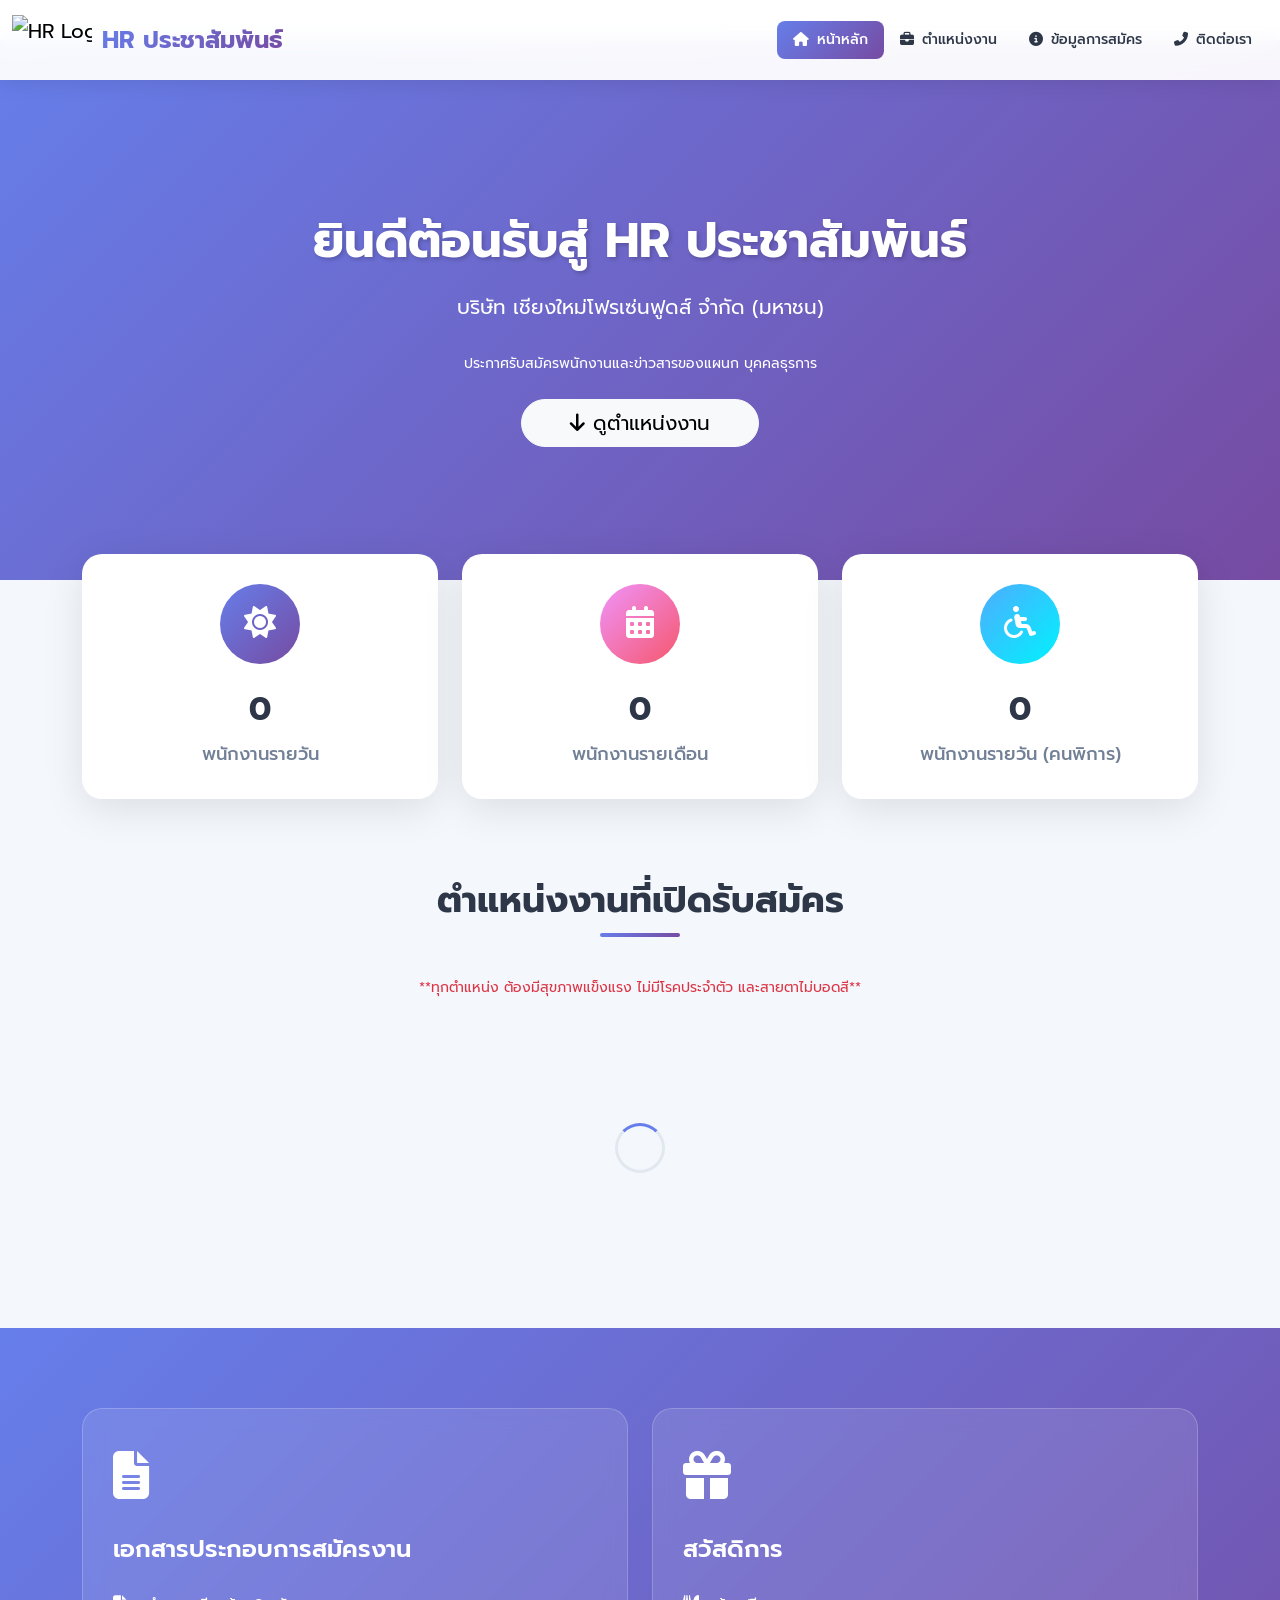
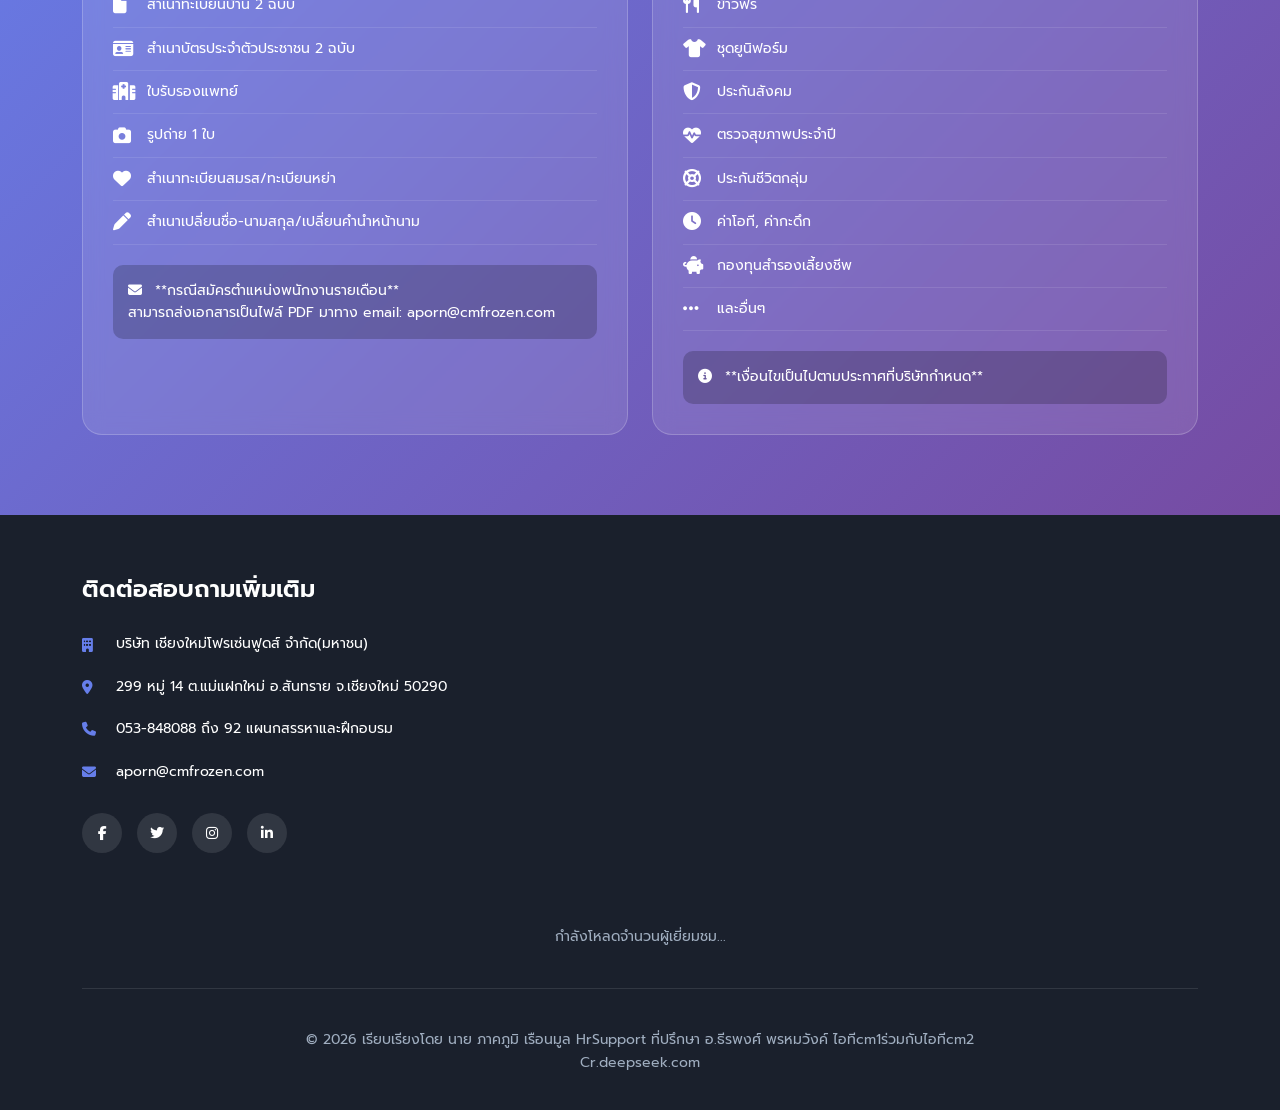
==== commit 43fe552b: "Clean up index.html by removing unused code Removed unused styles and scripts, updated text for clar" ====
--- a/index.html
+++ b/index.html
@@ -11,518 +11,16 @@
     
     <!-- Bootstrap CSS -->
     <link href="https://cdn.jsdelivr.net/npm/bootstrap@5.3.0/dist/css/bootstrap.min.css" rel="stylesheet">
-    <!-- Font Awesome 6 (ไอคอนสวยๆ) -->
+    <!-- Font Awesome 6 -->
     <link rel="stylesheet" href="https://cdnjs.cloudflare.com/ajax/libs/font-awesome/6.4.0/css/all.min.css">
     <!-- Google Fonts -->
     <link href="https://fonts.googleapis.com/css2?family=Prompt:wght@300;400;500;600;700&family=Sarabun:wght@300;400;500;600;700&display=swap" rel="stylesheet">
-    <!-- DataTables -->
-    <link href="https://cdn.datatables.net/1.13.5/css/jquery.dataTables.min.css" rel="stylesheet">
-    <link href="https://cdn.datatables.net/responsive/2.5.0/css/responsive.dataTables.min.css" rel="stylesheet">
     
     <!-- Favicon -->
     <link rel="icon" type="image/png" href="https://themewagon.github.io/jobest/v1.0.0/assets/img/illustrations/jobs.png">
     
-    <style>
-        * {
-            font-family: 'Prompt', sans-serif;
-            margin: 0;
-            padding: 0;
-            box-sizing: border-box;
-        }
-
-        body {
-            background-color: #f4f7fc;
-            color: #333;
-            font-size: 14px;
-            line-height: 1.6;
-        }
-
-        /* Navbar สไตล์โมเดิร์น */
-        .navbar-modern {
-            background: rgba(255, 255, 255, 0.95);
-            backdrop-filter: blur(10px);
-            box-shadow: 0 2px 20px rgba(0, 0, 0, 0.1);
-            padding: 10px 0;
-            transition: all 0.3s ease;
-        }
-
-        .navbar-brand {
-            display: flex;
-            align-items: center;
-            gap: 10px;
-        }
-
-        .brand-text {
-            font-size: 24px;
-            font-weight: 700;
-            background: linear-gradient(135deg, #667eea 0%, #764ba2 100%);
-            -webkit-background-clip: text;
-            -webkit-text-fill-color: transparent;
-            background-clip: text;
-        }
-
-        .nav-link {
-            font-weight: 500;
-            color: #2d3748 !important;
-            padding: 8px 16px !important;
-            border-radius: 8px;
-            transition: all 0.3s ease;
-        }
-
-        .nav-link:hover {
-            background: linear-gradient(135deg, #667eea 0%, #764ba2 100%);
-            color: white !important;
-            transform: translateY(-2px);
-        }
-
-        .nav-link.active {
-            background: linear-gradient(135deg, #667eea 0%, #764ba2 100%);
-            color: white !important;
-        }
-
-        /* Hero Section สไตล์ใหม่ */
-        .hero-section {
-            position: relative;
-            min-height: 60vh;
-            display: flex;
-            align-items: center;
-            background: linear-gradient(135deg, #667eea 0%, #764ba2 100%);
-            overflow: hidden;
-            padding: 120px 0 80px;
-            margin-top: 40px;
-        }
-
-        .hero-section::before {
-            content: '';
-            position: absolute;
-            top: 0;
-            left: 0;
-            right: 0;
-            bottom: 0;
-            background: url('https://img5.pic.in.th/file/secure-sv1/13070434268ce53e04c29d3b12e9da98.jpg') center/cover;
-            opacity: 0.1;
-            animation: zoomInOut 20s infinite alternate;
-        }
-
-        @keyframes zoomInOut {
-            0% { transform: scale(1); }
-            100% { transform: scale(1.1); }
-        }
-
-        .hero-content {
-            position: relative;
-            z-index: 2;
-            color: white;
-            text-align: center;
-        }
-
-        .hero-title {
-            font-size: 48px;
-            font-weight: 700;
-            margin-bottom: 20px;
-            text-shadow: 2px 2px 4px rgba(0,0,0,0.2);
-            animation: fadeInUp 1s ease;
-        }
-
-        .hero-subtitle {
-            font-size: 20px;
-            margin-bottom: 30px;
-            opacity: 0.9;
-            animation: fadeInUp 1s ease 0.2s both;
-        }
-
-        @keyframes fadeInUp {
-            from {
-                opacity: 0;
-                transform: translateY(30px);
-            }
-            to {
-                opacity: 1;
-                transform: translateY(0);
-            }
-        }
-
-        /* Stats Cards */
-        .stats-container {
-            margin-top: -50px;
-            position: relative;
-            z-index: 10;
-        }
-
-        .stat-card {
-            background: white;
-            border-radius: 20px;
-            padding: 30px 20px;
-            text-align: center;
-            box-shadow: 0 10px 40px rgba(0,0,0,0.1);
-            transition: all 0.3s ease;
-            border: none;
-            cursor: pointer;
-            height: 100%;
-        }
-
-        .stat-card:hover {
-            transform: translateY(-10px);
-            box-shadow: 0 20px 60px rgba(102, 126, 234, 0.3);
-        }
-
-        .stat-icon {
-            width: 80px;
-            height: 80px;
-            line-height: 80px;
-            border-radius: 50%;
-            margin: 0 auto 20px;
-            font-size: 32px;
-            color: white;
-        }
-
-        .stat-icon.daily { background: linear-gradient(135deg, #667eea 0%, #764ba2 100%); }
-        .stat-icon.monthly { background: linear-gradient(135deg, #f093fb 0%, #f5576c 100%); }
-        .stat-icon.disabled { background: linear-gradient(135deg, #4facfe 0%, #00f2fe 100%); }
-
-        .stat-number {
-            font-size: 32px;
-            font-weight: 700;
-            color: #2d3748;
-            margin-bottom: 5px;
-        }
-
-        .stat-label {
-            font-size: 18px;
-            color: #718096;
-            font-weight: 500;
-        }
-
-        /* Job Cards */
-        .job-section {
-            padding: 80px 0;
-        }
-
-        .section-title {
-            font-size: 36px;
-            font-weight: 700;
-            color: #2d3748;
-            margin-bottom: 40px;
-            position: relative;
-            padding-bottom: 15px;
-        }
-
-        .section-title::after {
-            content: '';
-            position: absolute;
-            bottom: 0;
-            left: 50%;
-            transform: translateX(-50%);
-            width: 80px;
-            height: 4px;
-            background: linear-gradient(135deg, #667eea 0%, #764ba2 100%);
-            border-radius: 2px;
-        }
-
-        .job-card {
-            background: white;
-            border-radius: 20px;
-            overflow: hidden;
-            box-shadow: 0 10px 30px rgba(0,0,0,0.1);
-            transition: all 0.3s ease;
-            margin-bottom: 30px;
-            border: none;
-        }
-
-        .job-card:hover {
-            transform: translateY(-10px);
-            box-shadow: 0 20px 40px rgba(102, 126, 234, 0.2);
-        }
-
-        .job-header {
-            background: linear-gradient(135deg, #667eea 0%, #764ba2 100%);
-            color: white;
-            padding: 15px 20px;
-            display: flex;
-            align-items: center;
-            gap: 15px;
-        }
-
-        .job-header.monthly { background: linear-gradient(135deg, #f093fb 0%, #f5576c 100%); }
-        .job-header.disabled { background: linear-gradient(135deg, #4facfe 0%, #00f2fe 100%); }
-
-        .job-number {
-            width: 40px;
-            height: 40px;
-            background: rgba(255,255,255,0.2);
-            border-radius: 50%;
-            display: flex;
-            align-items: center;
-            justify-content: center;
-            font-weight: 700;
-            font-size: 18px;
-        }
-
-        .job-title {
-            font-size: 20px;
-            font-weight: 600;
-            margin: 0;
-            flex: 1;
-        }
-
-        .job-body {
-            padding: 20px;
-        }
-
-        .job-info {
-            display: grid;
-            grid-template-columns: repeat(auto-fit, minmax(200px, 1fr));
-            gap: 15px;
-            margin-bottom: 15px;
-        }
-
-        .job-info-item {
-            display: flex;
-            align-items: center;
-            gap: 10px;
-            color: #4a5568;
-        }
-
-        .job-info-item i {
-            width: 20px;
-            color: #667eea;
-            font-size: 16px;
-        }
-
-        .job-info-item.monthly i { color: #f5576c; }
-        .job-info-item.disabled i { color: #4facfe; }
-
-        .job-description {
-            background: #f7fafc;
-            padding: 15px;
-            border-radius: 10px;
-            margin: 15px 0;
-        }
-
-        .job-status {
-            display: inline-block;
-            padding: 5px 15px;
-            border-radius: 20px;
-            font-weight: 500;
-            font-size: 14px;
-        }
-
-        .job-status.urgent {
-            background: #fed7d7;
-            color: #c53030;
-        }
-
-        .job-status.normal {
-            background: #c6f6d5;
-            color: #22543d;
-        }
-
-        .job-footer {
-            display: flex;
-            justify-content: space-between;
-            align-items: center;
-            padding-top: 15px;
-            border-top: 1px solid #e2e8f0;
-            font-size: 13px;
-            color: #718096;
-        }
-
-        /* Info Cards */
-        .info-section {
-            background: linear-gradient(135deg, #667eea 0%, #764ba2 100%);
-            padding: 80px 0;
-            color: white;
-        }
-
-        .info-card {
-            background: rgba(255,255,255,0.1);
-            backdrop-filter: blur(10px);
-            border-radius: 20px;
-            padding: 30px;
-            height: 100%;
-            border: 1px solid rgba(255,255,255,0.2);
-            transition: all 0.3s ease;
-        }
-
-        .info-card:hover {
-            transform: translateY(-10px);
-            background: rgba(255,255,255,0.15);
-        }
-
-        .info-icon {
-            font-size: 48px;
-            margin-bottom: 20px;
-        }
-
-        .info-title {
-            font-size: 24px;
-            font-weight: 600;
-            margin-bottom: 20px;
-        }
-
-        .info-list {
-            list-style: none;
-            padding: 0;
-        }
-
-        .info-list li {
-            padding: 10px 0;
-            border-bottom: 1px solid rgba(255,255,255,0.1);
-            display: flex;
-            align-items: center;
-            gap: 10px;
-        }
-
-        .info-list li i {
-            width: 24px;
-            font-size: 18px;
-        }
-
-        .info-note {
-            margin-top: 20px;
-            padding: 15px;
-            background: rgba(0,0,0,0.2);
-            border-radius: 10px;
-            font-size: 14px;
-        }
-
-        /* Footer */
-        .footer-section {
-            background: #1a202c;
-            color: white;
-            padding: 60px 0 20px;
-        }
-
-        .footer-title {
-            font-size: 24px;
-            font-weight: 600;
-            margin-bottom: 20px;
-        }
-
-        .footer-contact {
-            list-style: none;
-            padding: 0;
-        }
-
-        .footer-contact li {
-            padding: 10px 0;
-            display: flex;
-            align-items: center;
-            gap: 10px;
-        }
-
-        .footer-contact i {
-            width: 24px;
-            color: #667eea;
-        }
-
-        .social-links {
-            display: flex;
-            gap: 15px;
-            margin-top: 20px;
-        }
-
-        .social-link {
-            width: 40px;
-            height: 40px;
-            background: rgba(255,255,255,0.1);
-            border-radius: 50%;
-            display: flex;
-            align-items: center;
-            justify-content: center;
-            color: white;
-            text-decoration: none;
-            transition: all 0.3s ease;
-        }
-
-        .social-link:hover {
-            background: #667eea;
-            color: white;
-            transform: translateY(-3px);
-        }
-
-        .map-container {
-            border-radius: 20px;
-            overflow: hidden;
-            margin-top: 20px;
-        }
-
-        .copyright {
-            text-align: center;
-            padding-top: 40px;
-            margin-top: 40px;
-            border-top: 1px solid rgba(255,255,255,0.1);
-            color: #a0aec0;
-        }
-
-        /* Loading Spinner */
-        .spinner-container {
-            display: flex;
-            justify-content: center;
-            align-items: center;
-            min-height: 200px;
-        }
-
-        .custom-spinner {
-            width: 50px;
-            height: 50px;
-            border: 3px solid #e2e8f0;
-            border-top-color: #667eea;
-            border-radius: 50%;
-            animation: spin 1s linear infinite;
-        }
-
-        @keyframes spin {
-            to { transform: rotate(360deg); }
-        }
-
-        /* Responsive */
-        @media (max-width: 768px) {
-            .hero-title {
-                font-size: 32px;
-            }
-            
-            .hero-subtitle {
-                font-size: 18px;
-            }
-            
-            .stat-card {
-                margin-bottom: 20px;
-            }
-            
-            .job-info {
-                grid-template-columns: 1fr;
-            }
-            
-            .section-title {
-                font-size: 28px;
-            }
-        }
-
-        /* Cookie Consent */
-        #cookieConsent {
-            position: fixed;
-            bottom: 20px;
-            left: 20px;
-            right: 20px;
-            background: white;
-            padding: 20px;
-            border-radius: 15px;
-            box-shadow: 0 10px 40px rgba(0,0,0,0.2);
-            z-index: 9999;
-            display: none;
-            max-width: 400px;
-            margin: 0 auto;
-        }
-
-        @media (min-width: 768px) {
-            #cookieConsent {
-                left: auto;
-                right: 20px;
-                margin: 0;
-            }
-        }
-    </style>
+<link rel="stylesheet" href="style.css">
+    
 </head>
 <body>
     <!-- Navbar -->
@@ -560,7 +58,7 @@
             <div class="hero-content">
                 <h1 class="hero-title">ยินดีต้อนรับสู่ HR ประชาสัมพันธ์</h1>
                 <p class="hero-subtitle">บริษัท เชียงใหม่โฟรเซ่นฟูดส์ จำกัด (มหาชน)</p>
-                <p class="mb-4">ท่านสามารถดูประกาศรับสมัครพนักงานและข่าวสารของแผนก HR ผ่านเว็บไซต์นี้ได้เลย</p>
+                <p class="mb-4">ประกาศรับสมัครพนักงานและข่าวสารของแผนก บุคคลธุรการ </p>
                 <a href="#jobs" class="btn btn-light btn-lg rounded-pill px-5">
                     <i class="fas fa-arrow-down me-2"></i>ดูตำแหน่งงาน
                 </a>
@@ -811,248 +309,11 @@
     <script src="https://code.jquery.com/jquery-3.6.0.min.js"></script>
     <script src="https://cdn.jsdelivr.net/npm/bootstrap@5.3.0/dist/js/bootstrap.bundle.min.js"></script>
     <script src="https://cdn.jsdelivr.net/npm/js-cookie@3.0.5/dist/js.cookie.min.js"></script>
-    <script src="https://cdn.datatables.net/1.13.5/js/jquery.dataTables.min.js"></script>
-    <script src="https://cdn.datatables.net/responsive/2.5.0/js/dataTables.responsive.min.js"></script>
-    
-    <script>
-        // ฟังก์ชันปิด Cookie Consent
-        function closepageacceptAllCookies() {
-            document.getElementById("cookieConsent").style.display = "none";
-        }
-
-        // ตรวจสอบและแสดง Cookie Consent
-        function checkCookieConsent() {
-            if (!localStorage.getItem('cookieAccepted')) {
-                document.getElementById("cookieConsent").style.display = "block";
-            }
-        }
-
-        // บันทึกการตั้งค่าคุกกี้
-        document.getElementById("saveCookieSettings")?.addEventListener("click", function() {
-            const settings = {
-                essentialCookies: "on",
-                analyticsCookies: document.getElementById("analyticsCookies").checked ? "on" : "off",
-                marketingCookies: document.getElementById("marketingCookies").checked ? "on" : "off"
-            };
-            localStorage.setItem("cookieSettings", JSON.stringify(settings));
-            localStorage.setItem("cookieAccepted", "true");
-            $('#cookieSettingsModal').modal('hide');
-            document.getElementById("cookieConsent").style.display = "none";
-        });
-
-        // ยอมรับคุกกี้ทั้งหมด
-        document.getElementById("acceptAllCookies")?.addEventListener("click", function() {
-            document.getElementById("analyticsCookies").checked = true;
-            document.getElementById("marketingCookies").checked = true;
-            document.getElementById("saveCookieSettings").click();
-        });
-
-        // โหลดข้อมูลจาก Google Sheets
-        $(document).ready(function() {
-            checkCookieConsent();
-            
-            var googleScriptUrl = 'https://script.google.com/macros/s/AKfycbxybt1x6gYBVFrVvULpVG1CWdRkNZwjQIjET523G6I9YyYZn1R7egeKKjAhoZE2gdr6/exec?origin=' + encodeURIComponent(window.location.origin);
-            
-            $('#card-container-day, #card-container-day-disabled, #card-container-month').html('<div class="spinner-container"><div class="custom-spinner"></div></div>');
-            
-            $.ajax({
-                url: googleScriptUrl,
-                dataType: 'json',
-                headers: {
-                    'Referer': window.location.href
-                },
-                success: function(data) {
-                    $('#jobs-loading').hide();
-                    $('#jobs-content').show();
-                    
-                    $('#card-container-day, #card-container-day-disabled, #card-container-month').empty();
-                    
-                    // แสดงจำนวนผู้เยี่ยมชม
-                    $('#visitor-count').text('ผู้เยี่ยมชมทั้งหมด: ' + (data.visitorCount || 0) + ' คน');
-                    
-                    var dailyCount = 0;
-                    var dailyDisabledCount = 0;
-                    var monthlyCount = 0;
-                    var dailyTotalPositions = 0;
-                    var dailyDisabledTotalPositions = 0;
-                    var monthlyTotalPositions = 0;
-                    
-                    var hasDailyJobs = false;
-                    var hasDailyDisabledJobs = false;
-                    var hasMonthlyJobs = false;
-                    
-                    if (data.data && data.data.length > 0) {
-                        hasDailyJobs = data.data.some(row => row['ตำแหน่ง'] === 'รายวัน');
-                        hasDailyDisabledJobs = data.data.some(row => row['ตำแหน่ง'] === 'รายวัน-คนพิการ');
-                        hasMonthlyJobs = data.data.some(row => row['ตำแหน่ง'] === 'รายเดือน');
-                        
-                        if (!hasDailyJobs) {
-                            $('#card-container-day').hide();
-                            $('#card-container-day1').show();
-                        }
-                        if (!hasDailyDisabledJobs) {
-                            $('#card-container-day-disabled').hide();
-                            $('#card-container-day-disabled1').show();
-                        }
-                        if (!hasMonthlyJobs) {
-                            $('#card-container-month').hide();
-                            $('#card-container-month1').show();
-                        }
-                        
-                        $.each(data.data, function(index, row) {
-                            var statusClass = row['สถานะ'] === 'เปิดรับสมัคร ด่วน!!!' ? 'urgent' : 'normal';
-                            var statusText = row['สถานะ'] === 'เปิดรับสมัคร ด่วน!!!' ? 'ด่วน!!!' : 'เปิดรับสมัคร';
-                            
-                            var positions = parseInt(row['จำนวน']) || 0;
-                            var count;
-                            
-                            if (row['ตำแหน่ง'] === 'รายวัน') {
-                                count = ++dailyCount;
-                                dailyTotalPositions += positions;
-                            } else if (row['ตำแหน่ง'] === 'รายวัน-คนพิการ') {
-                                count = ++dailyDisabledCount;
-                                dailyDisabledTotalPositions += positions;
-                            } else if (row['ตำแหน่ง'] === 'รายเดือน') {
-                                count = ++monthlyCount;
-                                monthlyTotalPositions += positions;
-                            }
-                            
-                            var jobType = row['ตำแหน่ง'] === 'รายวัน' ? 'daily' : (row['ตำแหน่ง'] === 'รายเดือน' ? 'monthly' : 'disabled');
-                            
-                            var cardHtml = `
-                                <div class="col-lg-12">
-                                    <div class="job-card">
-                                        <div class="job-header ${jobType}">
-                                            <div class="job-number">${count}</div>
-                                            <h4 class="job-title">${row['ตำแหน่งงาน']}</h4>
-                                        </div>
-                                        <div class="job-body">
-                                            <div class="job-info">
-                                                <div class="job-info-item ${jobType}">
-                                                    <i class="fas fa-user-tag"></i>
-                                                    <span><strong>ประเภท:</strong> ${row['ตำแหน่ง']}</span>
-                                                </div>
-                                                <div class="job-info-item ${jobType}">
-                                                    <i class="fas fa-users"></i>
-                                                    <span><strong>จำนวน:</strong> ${row['จำนวน']} อัตรา</span>
-                                                </div>
-                                                <div class="job-info-item ${jobType}">
-                                                    <i class="fas fa-building"></i>
-                                                    <span><strong>แผนก:</strong> ${row['แผนก']}</span>
-                                                </div>
-                                                <div class="job-info-item ${jobType}">
-                                                    <i class="fas fa-birthday-cake"></i>
-                                                    <span><strong>อายุ:</strong> ${row['อายุ']} ปีขึ้นไป</span>
-                                                </div>
-                                                <div class="job-info-item ${jobType}">
-                                                    <i class="fas fa-ruler-vertical"></i>
-                                                    <span><strong>ส่วนสูง:</strong> ${row['ส่วนสูง']}</span>
-                                                </div>
-                                                <div class="job-info-item ${jobType}">
-                                                    <i class="fas fa-graduation-cap"></i>
-                                                    <span><strong>วุฒิ:</strong> ${row['วุฒิการศึกษา']}</span>
-                                                </div>
-                                            </div>
-                                            
-                                            <div class="job-description">
-                                                <div class="mb-2">
-                                                    <i class="fas fa-check-circle text-success me-2"></i>
-                                                    <strong>คุณสมบัติ:</strong> ${row['คุณสมบัติ']}
-                                                </div>
-                                                <div>
-                                                    <i class="fas fa-info-circle text-info me-2"></i>
-                                                    <strong>ลักษณะงาน:</strong> ${row['อื่นๆ']}
-                                                </div>
-                                            </div>
-                                            
-                                            <div class="d-flex justify-content-between align-items-center">
-                                                <span class="job-status ${statusClass}">
-                                                    <i class="fas fa-${row['สถานะ'] === 'เปิดรับสมัคร ด่วน!!!' ? 'exclamation-circle' : 'check-circle'} me-1"></i>
-                                                    ${statusText}
-                                                </span>
-                                            </div>
-                                            
-                                            <div class="job-footer">
-                                                <span>
-                                                    <i class="fas fa-user-edit me-1"></i>
-                                                    ${row['ผู้ลงประกาศ']}
-                                                </span>
-                                                <span>
-                                                    <i class="fas fa-calendar-alt me-1"></i>
-                                                    ${formatDateTime(row['วันที่และเวลาที่ลงประกาศ'])}
-                                                </span>
-                                            </div>
-                                        </div>
-                                    </div>
-                                </div>
-                            `;
-                            
-                            if (row['ตำแหน่ง'] === 'รายวัน') {
-                                $('#card-container-day').append(cardHtml);
-                            } else if (row['ตำแหน่ง'] === 'รายวัน-คนพิการ') {
-                                $('#card-container-day-disabled').append(cardHtml);
-                            } else if (row['ตำแหน่ง'] === 'รายเดือน') {
-                                $('#card-container-month').append(cardHtml);
-                            }
-                        });
-                        
-                        // อัปเดตตัวเลขใน Stats Cards
-                        $('#daily-count').text(`${dailyCount} ตำแหน่ง (${dailyTotalPositions} อัตรา)`);
-                        $('#daily-disabled-count').text(`${dailyDisabledCount} ตำแหน่ง (${dailyDisabledTotalPositions} อัตรา)`);
-                        $('#monthly-count').text(`${monthlyCount} ตำแหน่ง (${monthlyTotalPositions} อัตรา)`);
-                    }
-                },
-                error: function(xhr, status, error) {
-                    console.error('Error fetching data:', error);
-                    $('#jobs-loading').html('<p class="text-center text-danger">เกิดข้อผิดพลาดในการโหลดข้อมูล</p>');
-                }
-            });
-        });
-
-        // ฟังก์ชันจัดรูปแบบวันที่
-        function formatDateTime(dateTimeString) {
-            if (!dateTimeString) return '';
-            try {
-                let date = new Date(dateTimeString);
-                if (isNaN(date.getTime())) return dateTimeString;
-                
-                let day = String(date.getDate()).padStart(2, '0');
-                let month = String(date.getMonth() + 1).padStart(2, '0');
-                let year = date.getFullYear() + 543;
-                let hours = String(date.getHours()).padStart(2, '0');
-                let minutes = String(date.getMinutes()).padStart(2, '0');
-                
-                return `${day}/${month}/${year} ${hours}:${minutes}`;
-            } catch (e) {
-                return dateTimeString;
-            }
-        }
-
-        // Smooth scroll สำหรับลิงก์
-        document.querySelectorAll('a[href^="#"]').forEach(anchor => {
-            anchor.addEventListener('click', function (e) {
-                e.preventDefault();
-                const target = document.querySelector(this.getAttribute('href'));
-                if (target) {
-                    target.scrollIntoView({
-                        behavior: 'smooth',
-                        block: 'start'
-                    });
-                }
-            });
-        });
-
-        // เปลี่ยนสี Navbar เมื่อ scroll
-        window.addEventListener('scroll', function() {
-            const navbar = document.querySelector('.navbar-modern');
-            if (window.scrollY > 50) {
-                navbar.style.background = 'rgba(255, 255, 255, 0.98)';
-                navbar.style.boxShadow = '0 2px 20px rgba(0, 0, 0, 0.1)';
-            } else {
-                navbar.style.background = 'rgba(255, 255, 255, 0.95)';
-                navbar.style.boxShadow = '0 2px 20px rgba(0, 0, 0, 0.1)';
-            }
-        });
-    </script>
+    
+    <!-- Firebase SDK (version 8) -->
+    <script src="https://www.gstatic.com/firebasejs/8.10.1/firebase-app.js"></script>
+    <script src="https://www.gstatic.com/firebasejs/8.10.1/firebase-database.js"></script>
+    <script src="script.js"></script>
+
 </body>
 </html>
--- a/style.css
+++ b/style.css
@@ -0,0 +1,499 @@
+        * {
+            font-family: 'Prompt', sans-serif;
+            margin: 0;
+            padding: 0;
+            box-sizing: border-box;
+        }
+
+        body {
+            background-color: #f4f7fc;
+            color: #333;
+            font-size: 14px;
+            line-height: 1.6;
+        }
+
+        /* Navbar สไตล์โมเดิร์น */
+        .navbar-modern {
+            background: rgba(255, 255, 255, 0.95);
+            backdrop-filter: blur(10px);
+            box-shadow: 0 2px 20px rgba(0, 0, 0, 0.1);
+            padding: 10px 0;
+            transition: all 0.3s ease;
+        }
+
+        .navbar-brand {
+            display: flex;
+            align-items: center;
+            gap: 10px;
+        }
+
+        .brand-text {
+            font-size: 24px;
+            font-weight: 700;
+            background: linear-gradient(135deg, #667eea 0%, #764ba2 100%);
+            -webkit-background-clip: text;
+            -webkit-text-fill-color: transparent;
+            background-clip: text;
+        }
+
+        .nav-link {
+            font-weight: 500;
+            color: #2d3748 !important;
+            padding: 8px 16px !important;
+            border-radius: 8px;
+            transition: all 0.3s ease;
+        }
+
+        .nav-link:hover {
+            background: linear-gradient(135deg, #667eea 0%, #764ba2 100%);
+            color: white !important;
+            transform: translateY(-2px);
+        }
+
+        .nav-link.active {
+            background: linear-gradient(135deg, #667eea 0%, #764ba2 100%);
+            color: white !important;
+        }
+
+        /* Hero Section */
+        .hero-section {
+            position: relative;
+            min-height: 60vh;
+            display: flex;
+            align-items: center;
+            background: linear-gradient(135deg, #667eea 0%, #764ba2 100%);
+            overflow: hidden;
+            padding: 120px 0 80px;
+            margin-top: 40px;
+        }
+
+        .hero-section::before {
+            content: '';
+            position: absolute;
+            top: 0;
+            left: 0;
+            right: 0;
+            bottom: 0;
+            background: url('https://img5.pic.in.th/file/secure-sv1/13070434268ce53e04c29d3b12e9da98.jpg') center/cover;
+            opacity: 0.1;
+            animation: zoomInOut 20s infinite alternate;
+        }
+
+        @keyframes zoomInOut {
+            0% { transform: scale(1); }
+            100% { transform: scale(1.1); }
+        }
+
+        .hero-content {
+            position: relative;
+            z-index: 2;
+            color: white;
+            text-align: center;
+        }
+
+        .hero-title {
+            font-size: 48px;
+            font-weight: 700;
+            margin-bottom: 20px;
+            text-shadow: 2px 2px 4px rgba(0,0,0,0.2);
+            animation: fadeInUp 1s ease;
+        }
+
+        .hero-subtitle {
+            font-size: 20px;
+            margin-bottom: 30px;
+            opacity: 0.9;
+            animation: fadeInUp 1s ease 0.2s both;
+        }
+
+        @keyframes fadeInUp {
+            from {
+                opacity: 0;
+                transform: translateY(30px);
+            }
+            to {
+                opacity: 1;
+                transform: translateY(0);
+            }
+        }
+
+        /* Stats Cards */
+        .stats-container {
+            margin-top: -50px;
+            position: relative;
+            z-index: 10;
+        }
+
+        .stat-card {
+            background: white;
+            border-radius: 20px;
+            padding: 30px 20px;
+            text-align: center;
+            box-shadow: 0 10px 40px rgba(0,0,0,0.1);
+            transition: all 0.3s ease;
+            border: none;
+            cursor: pointer;
+            height: 100%;
+        }
+
+        .stat-card:hover {
+            transform: translateY(-10px);
+            box-shadow: 0 20px 60px rgba(102, 126, 234, 0.3);
+        }
+
+        .stat-icon {
+            width: 80px;
+            height: 80px;
+            line-height: 80px;
+            border-radius: 50%;
+            margin: 0 auto 20px;
+            font-size: 32px;
+            color: white;
+        }
+
+        .stat-icon.daily { background: linear-gradient(135deg, #667eea 0%, #764ba2 100%); }
+        .stat-icon.monthly { background: linear-gradient(135deg, #f093fb 0%, #f5576c 100%); }
+        .stat-icon.disabled { background: linear-gradient(135deg, #4facfe 0%, #00f2fe 100%); }
+
+        .stat-number {
+            font-size: 32px;
+            font-weight: 700;
+            color: #2d3748;
+            margin-bottom: 5px;
+        }
+
+        .stat-label {
+            font-size: 18px;
+            color: #718096;
+            font-weight: 500;
+        }
+
+        /* Job Cards */
+        .job-section {
+            padding: 80px 0;
+        }
+
+        .section-title {
+            font-size: 36px;
+            font-weight: 700;
+            color: #2d3748;
+            margin-bottom: 40px;
+            position: relative;
+            padding-bottom: 15px;
+        }
+
+        .section-title::after {
+            content: '';
+            position: absolute;
+            bottom: 0;
+            left: 50%;
+            transform: translateX(-50%);
+            width: 80px;
+            height: 4px;
+            background: linear-gradient(135deg, #667eea 0%, #764ba2 100%);
+            border-radius: 2px;
+        }
+
+        .job-card {
+            background: white;
+            border-radius: 20px;
+            overflow: hidden;
+            box-shadow: 0 10px 30px rgba(0,0,0,0.1);
+            transition: all 0.3s ease;
+            margin-bottom: 30px;
+            border: none;
+        }
+
+        .job-card:hover {
+            transform: translateY(-10px);
+            box-shadow: 0 20px 40px rgba(102, 126, 234, 0.2);
+        }
+
+        .job-header {
+            background: linear-gradient(135deg, #667eea 0%, #764ba2 100%);
+            color: white;
+            padding: 15px 20px;
+            display: flex;
+            align-items: center;
+            gap: 15px;
+        }
+
+        .job-header.monthly { background: linear-gradient(135deg, #f093fb 0%, #f5576c 100%); }
+        .job-header.disabled { background: linear-gradient(135deg, #4facfe 0%, #00f2fe 100%); }
+
+        .job-number {
+            width: 40px;
+            height: 40px;
+            background: rgba(255,255,255,0.2);
+            border-radius: 50%;
+            display: flex;
+            align-items: center;
+            justify-content: center;
+            font-weight: 700;
+            font-size: 18px;
+        }
+
+        .job-title {
+            font-size: 20px;
+            font-weight: 600;
+            margin: 0;
+            flex: 1;
+        }
+
+        .job-body {
+            padding: 20px;
+        }
+
+        .job-info {
+            display: grid;
+            grid-template-columns: repeat(auto-fit, minmax(200px, 1fr));
+            gap: 15px;
+            margin-bottom: 15px;
+        }
+
+        .job-info-item {
+            display: flex;
+            align-items: center;
+            gap: 10px;
+            color: #4a5568;
+        }
+
+        .job-info-item i {
+            width: 20px;
+            color: #667eea;
+            font-size: 16px;
+        }
+
+        .job-info-item.monthly i { color: #f5576c; }
+        .job-info-item.disabled i { color: #4facfe; }
+
+        .job-description {
+            background: #f7fafc;
+            padding: 15px;
+            border-radius: 10px;
+            margin: 15px 0;
+        }
+
+        .job-status {
+            display: inline-block;
+            padding: 5px 15px;
+            border-radius: 20px;
+            font-weight: 500;
+            font-size: 14px;
+        }
+
+        .job-status.urgent {
+            background: #fed7d7;
+            color: #c53030;
+        }
+
+        .job-status.normal {
+            background: #c6f6d5;
+            color: #22543d;
+        }
+
+        .job-footer {
+            display: flex;
+            justify-content: space-between;
+            align-items: center;
+            padding-top: 15px;
+            border-top: 1px solid #e2e8f0;
+            font-size: 13px;
+            color: #718096;
+        }
+
+        /* Info Cards */
+        .info-section {
+            background: linear-gradient(135deg, #667eea 0%, #764ba2 100%);
+            padding: 80px 0;
+            color: white;
+        }
+
+        .info-card {
+            background: rgba(255,255,255,0.1);
+            backdrop-filter: blur(10px);
+            border-radius: 20px;
+            padding: 30px;
+            height: 100%;
+            border: 1px solid rgba(255,255,255,0.2);
+            transition: all 0.3s ease;
+        }
+
+        .info-card:hover {
+            transform: translateY(-10px);
+            background: rgba(255,255,255,0.15);
+        }
+
+        .info-icon {
+            font-size: 48px;
+            margin-bottom: 20px;
+        }
+
+        .info-title {
+            font-size: 24px;
+            font-weight: 600;
+            margin-bottom: 20px;
+        }
+
+        .info-list {
+            list-style: none;
+            padding: 0;
+        }
+
+        .info-list li {
+            padding: 10px 0;
+            border-bottom: 1px solid rgba(255,255,255,0.1);
+            display: flex;
+            align-items: center;
+            gap: 10px;
+        }
+
+        .info-list li i {
+            width: 24px;
+            font-size: 18px;
+        }
+
+        .info-note {
+            margin-top: 20px;
+            padding: 15px;
+            background: rgba(0,0,0,0.2);
+            border-radius: 10px;
+            font-size: 14px;
+        }
+
+        /* Footer */
+        .footer-section {
+            background: #1a202c;
+            color: white;
+            padding: 60px 0 20px;
+        }
+
+        .footer-title {
+            font-size: 24px;
+            font-weight: 600;
+            margin-bottom: 20px;
+        }
+
+        .footer-contact {
+            list-style: none;
+            padding: 0;
+        }
+
+        .footer-contact li {
+            padding: 10px 0;
+            display: flex;
+            align-items: center;
+            gap: 10px;
+        }
+
+        .footer-contact i {
+            width: 24px;
+            color: #667eea;
+        }
+
+        .social-links {
+            display: flex;
+            gap: 15px;
+            margin-top: 20px;
+        }
+
+        .social-link {
+            width: 40px;
+            height: 40px;
+            background: rgba(255,255,255,0.1);
+            border-radius: 50%;
+            display: flex;
+            align-items: center;
+            justify-content: center;
+            color: white;
+            text-decoration: none;
+            transition: all 0.3s ease;
+        }
+
+        .social-link:hover {
+            background: #667eea;
+            color: white;
+            transform: translateY(-3px);
+        }
+
+        .map-container {
+            border-radius: 20px;
+            overflow: hidden;
+            margin-top: 20px;
+        }
+
+        .copyright {
+            text-align: center;
+            padding-top: 40px;
+            margin-top: 40px;
+            border-top: 1px solid rgba(255,255,255,0.1);
+            color: #a0aec0;
+        }
+
+        /* Loading Spinner */
+        .spinner-container {
+            display: flex;
+            justify-content: center;
+            align-items: center;
+            min-height: 200px;
+        }
+
+        .custom-spinner {
+            width: 50px;
+            height: 50px;
+            border: 3px solid #e2e8f0;
+            border-top-color: #667eea;
+            border-radius: 50%;
+            animation: spin 1s linear infinite;
+        }
+
+        @keyframes spin {
+            to { transform: rotate(360deg); }
+        }
+
+        /* Responsive */
+        @media (max-width: 768px) {
+            .hero-title {
+                font-size: 32px;
+            }
+            
+            .hero-subtitle {
+                font-size: 18px;
+            }
+            
+            .stat-card {
+                margin-bottom: 20px;
+            }
+            
+            .job-info {
+                grid-template-columns: 1fr;
+            }
+            
+            .section-title {
+                font-size: 28px;
+            }
+        }
+
+        /* Cookie Consent */
+        #cookieConsent {
+            position: fixed;
+            bottom: 20px;
+            left: 20px;
+            right: 20px;
+            background: white;
+            padding: 20px;
+            border-radius: 15px;
+            box-shadow: 0 10px 40px rgba(0,0,0,0.2);
+            z-index: 9999;
+            display: none;
+            max-width: 400px;
+            margin: 0 auto;
+        }
+
+        @media (min-width: 768px) {
+            #cookieConsent {
+                left: auto;
+                right: 20px;
+                margin: 0;
+            }
+        }
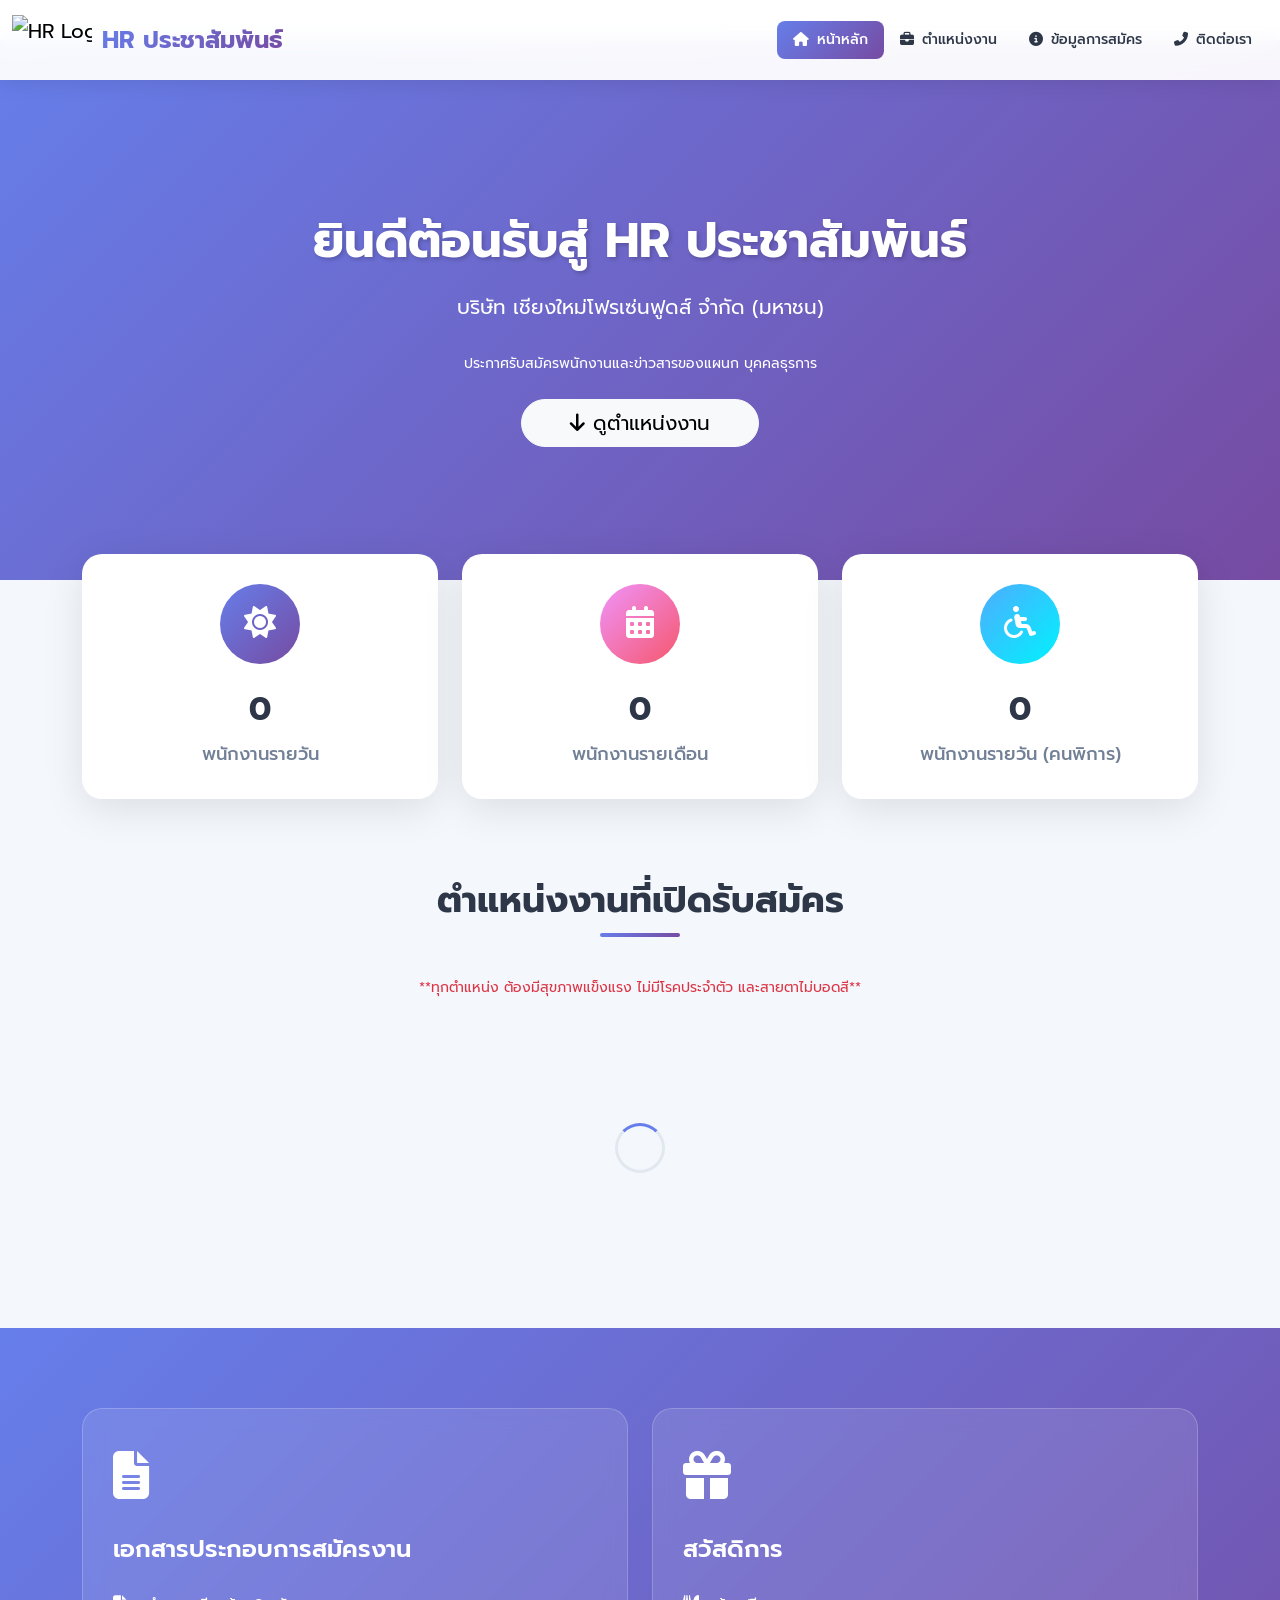
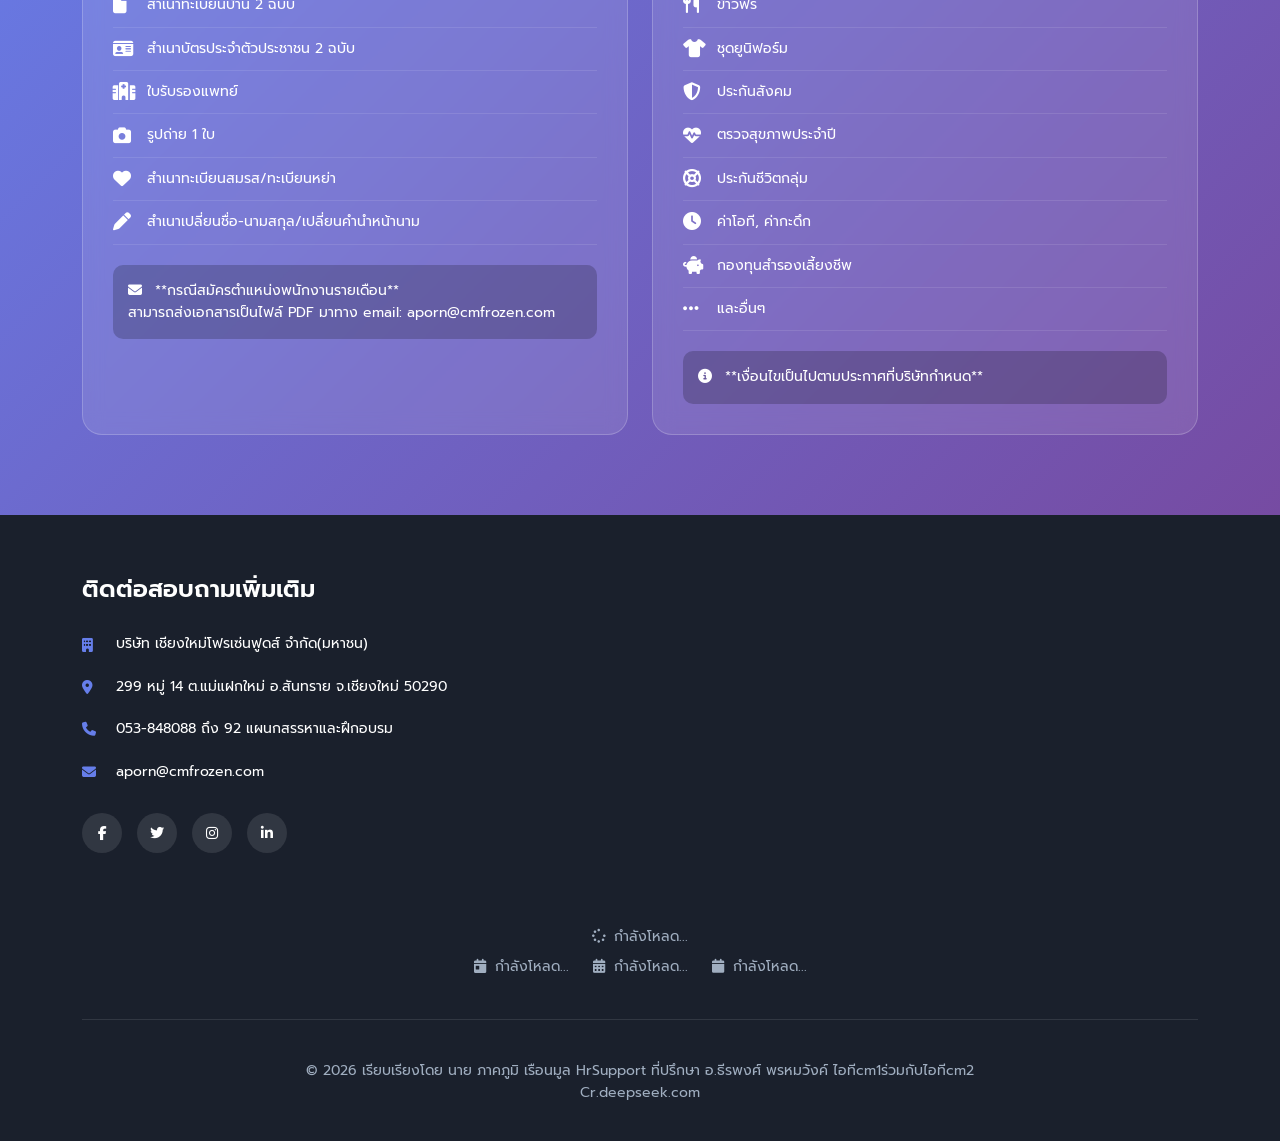
==== commit c091785c: "Revamp visitor count section in footer Updated the visitor count section in the footer to include lo" ====
--- a/index.html
+++ b/index.html
@@ -238,14 +238,30 @@
                 </div>
             </div>
             
-            <!-- Visitor Count -->
-            <div class="row mt-4">
-                <div class="col-12 text-center">
-                    <div id="visitor-count" style="color: #a0aec0;">
-                        กำลังโหลดจำนวนผู้เยี่ยมชม...
-                    </div>
-                </div>
-            </div>
+<!-- แก้ไขส่วน Visitor Count ใน Footer -->
+<div class="row mt-4">
+    <div class="col-12">
+        <div class="visitor-stats text-center" style="color: #a0aec0;">
+            <div id="visitor-count" class="mb-2">
+                <i class="fas fa-spinner fa-spin me-2"></i>กำลังโหลด...
+            </div>
+            <div class="d-flex justify-content-center gap-4 flex-wrap">
+                <div id="visitor-today" class="visitor-stat-item">
+                    <i class="fas fa-calendar-day me-1"></i>
+                    <span>กำลังโหลด...</span>
+                </div>
+                <div id="visitor-month" class="visitor-stat-item">
+                    <i class="fas fa-calendar-alt me-1"></i>
+                    <span>กำลังโหลด...</span>
+                </div>
+                <div id="visitor-year" class="visitor-stat-item">
+                    <i class="fas fa-calendar me-1"></i>
+                    <span>กำลังโหลด...</span>
+                </div>
+            </div>
+        </div>
+    </div>
+</div>
             
             <div class="copyright">
                 <p>&copy; 2026 เรียบเรียงโดย นาย ภาคภูมิ เรือนมูล HrSupport ที่ปรึกษา อ.ธีรพงศ์ พรหมวังค์ ไอทีcm1ร่วมกับไอทีcm2<br>Cr.deepseek.com</p>
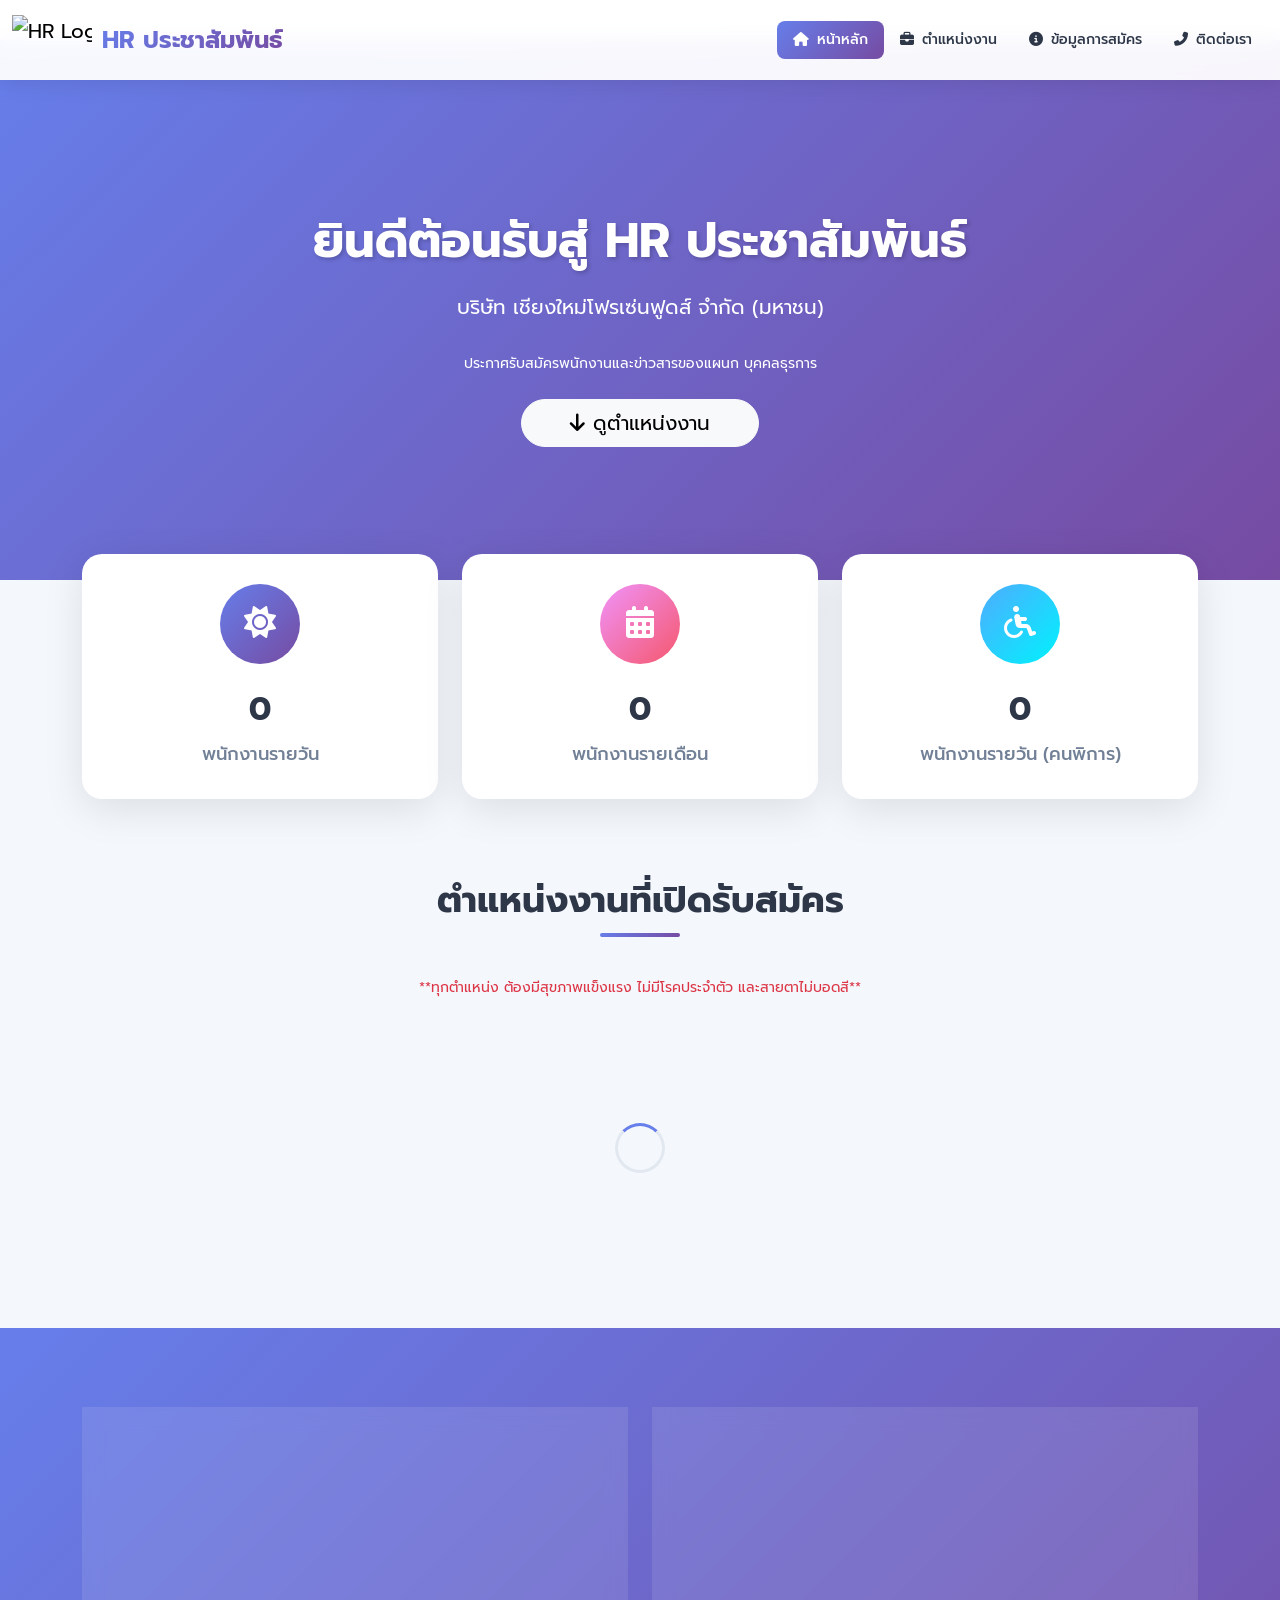
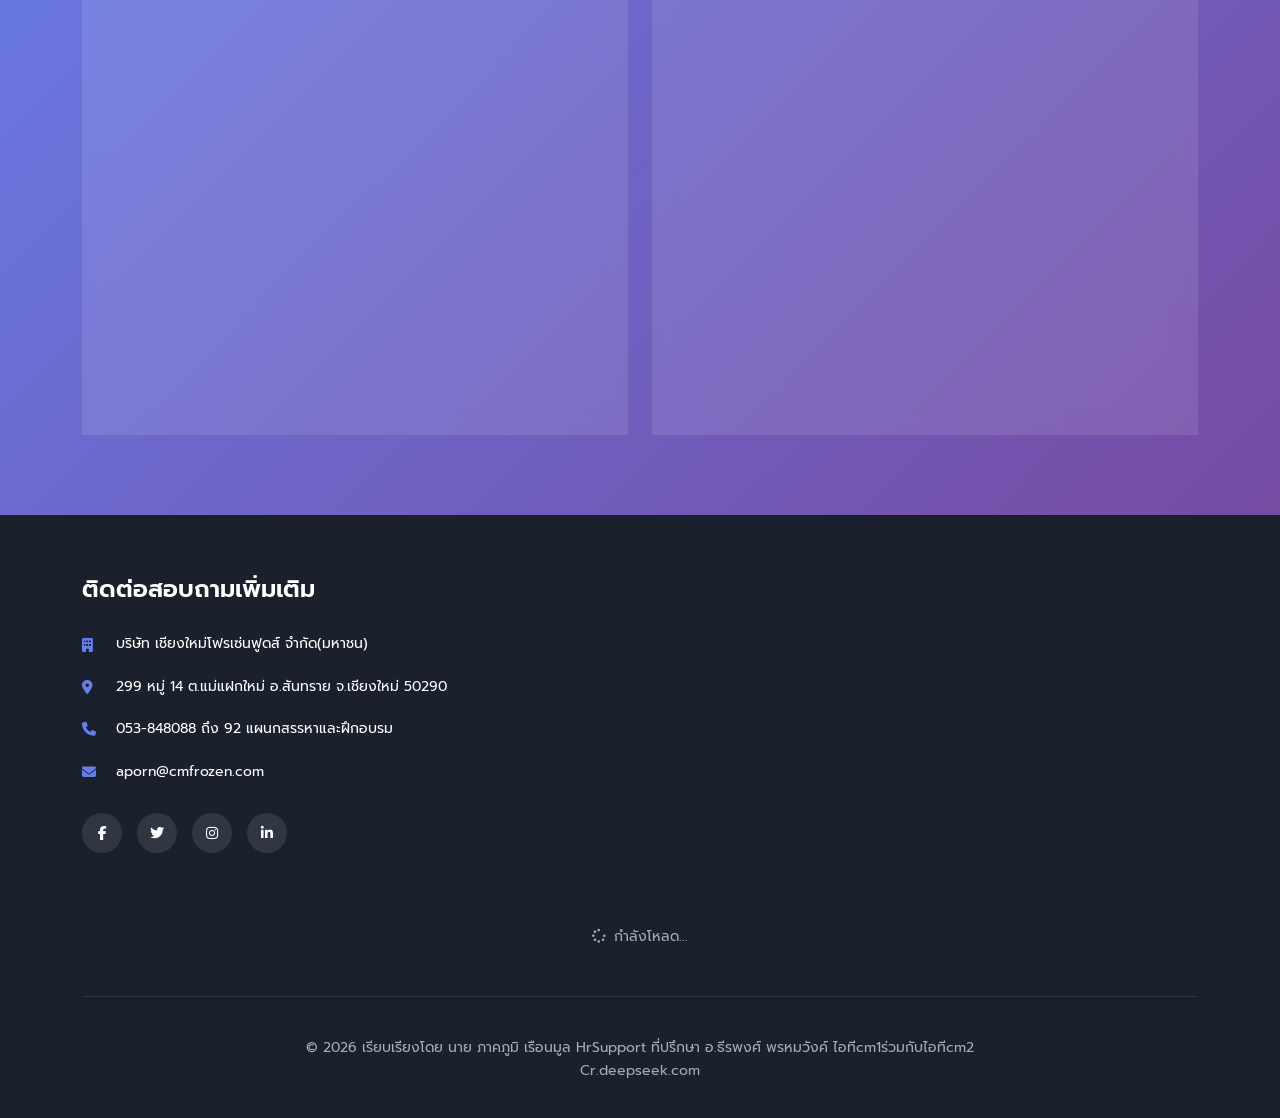
==== commit b7d5a83a: "Comment out visitor stats layout in index.html" ====
--- a/index.html
+++ b/index.html
@@ -245,7 +245,7 @@
             <div id="visitor-count" class="mb-2">
                 <i class="fas fa-spinner fa-spin me-2"></i>กำลังโหลด...
             </div>
-            <div class="d-flex justify-content-center gap-4 flex-wrap">
+            <!-- <div class="d-flex justify-content-center gap-4 flex-wrap">
                 <div id="visitor-today" class="visitor-stat-item">
                     <i class="fas fa-calendar-day me-1"></i>
                     <span>กำลังโหลด...</span>
@@ -258,7 +258,7 @@
                     <i class="fas fa-calendar me-1"></i>
                     <span>กำลังโหลด...</span>
                 </div>
-            </div>
+            </div> -->
         </div>
     </div>
 </div>
--- a/style.css
+++ b/style.css
@@ -497,3 +497,45 @@
                 margin: 0;
             }
         }
+
+.visitor-stat-item {
+    background: rgba(255,255,255,0.1);
+    padding: 5px 15px;
+    border-radius: 20px;
+    font-size: 13px;
+}
+.visitor-stat-item i {
+    color: #667eea;
+}
+
+
+/* เพิ่มในส่วน style */
+.visitor-stat-item {
+    background: rgba(255,255,255,0.1);
+    padding: 8px 20px;
+    border-radius: 30px;
+    font-size: 14px;
+    backdrop-filter: blur(5px);
+    border: 1px solid rgba(255,255,255,0.1);
+    transition: all 0.3s ease;
+    min-width: 150px;
+}
+
+.visitor-stat-item:hover {
+    background: rgba(255,255,255,0.15);
+    transform: translateY(-2px);
+}
+
+.visitor-stat-item i {
+    color: #667eea;
+    margin-right: 8px;
+}
+
+/* สำหรับโทรศัพท์มือถือ */
+@media (max-width: 768px) {
+    .visitor-stat-item {
+        min-width: 120px;
+        font-size: 12px;
+        padding: 5px 12px;
+    }
+}
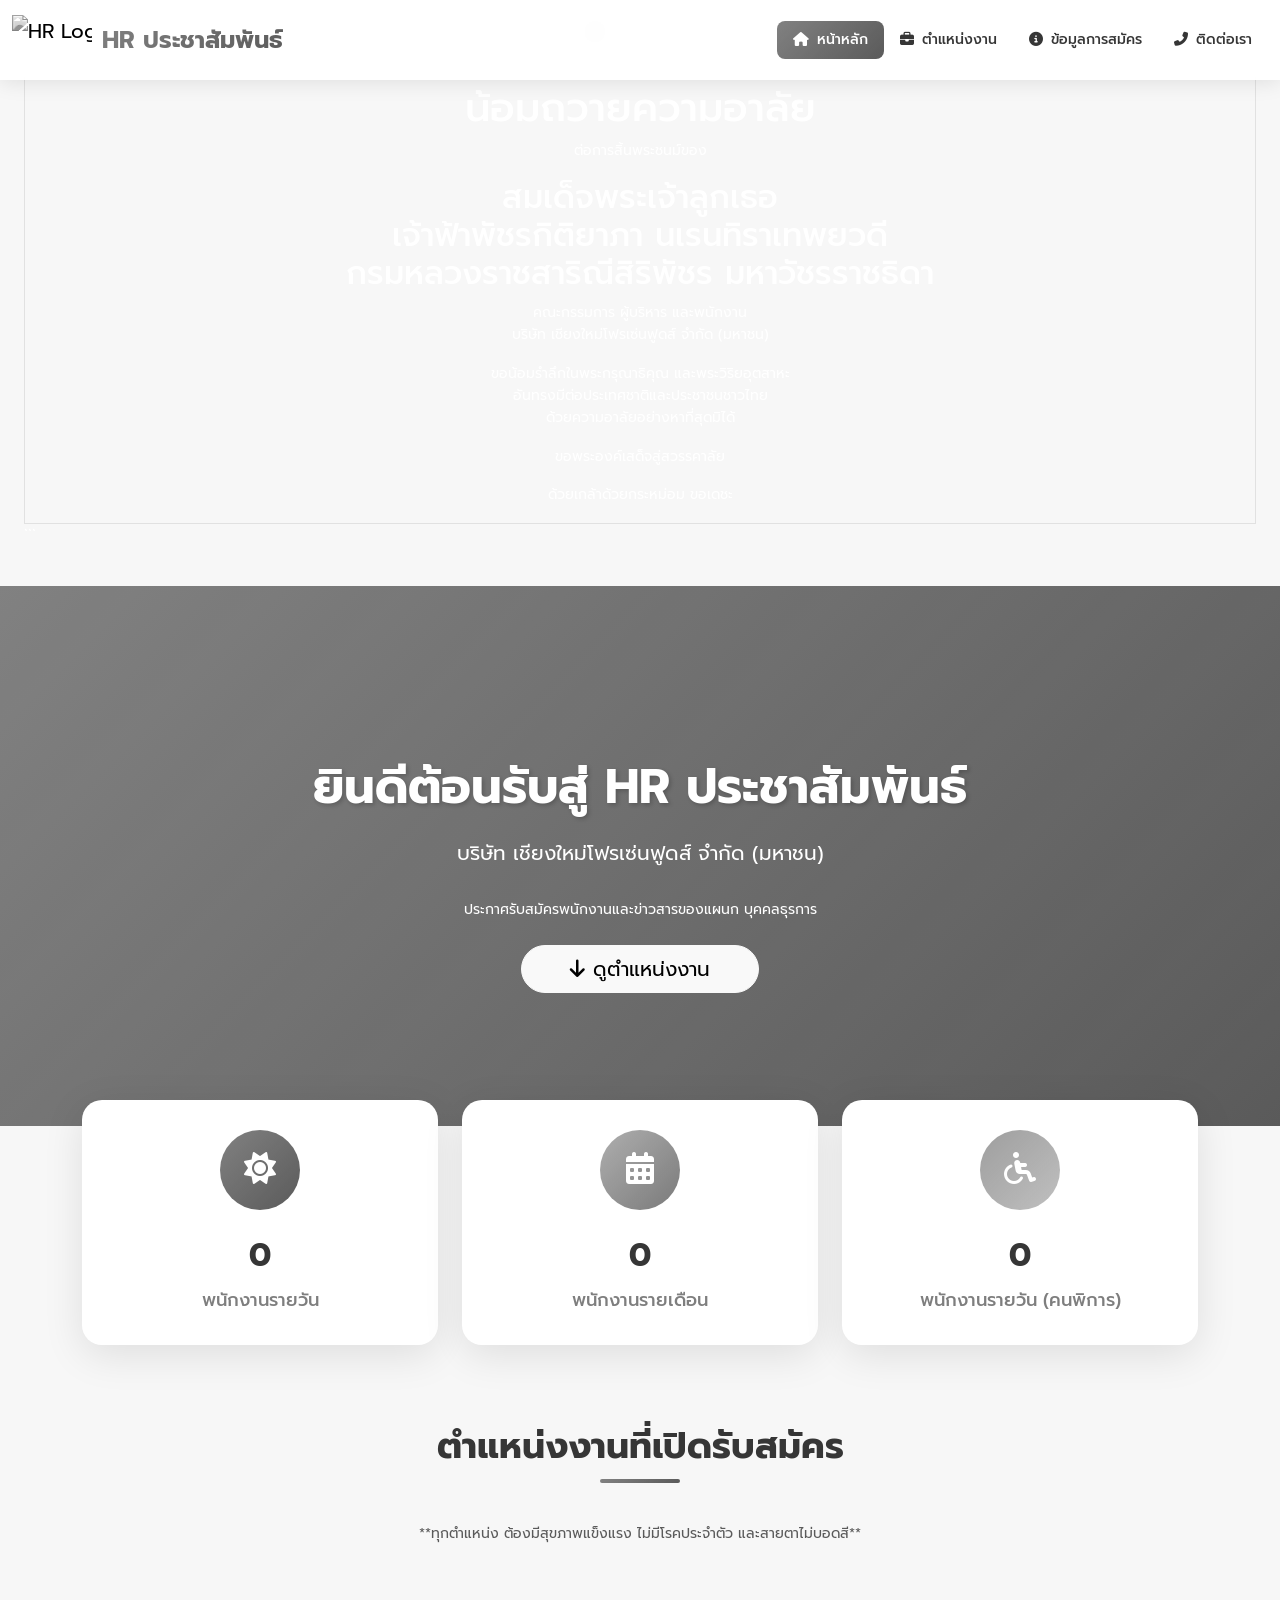
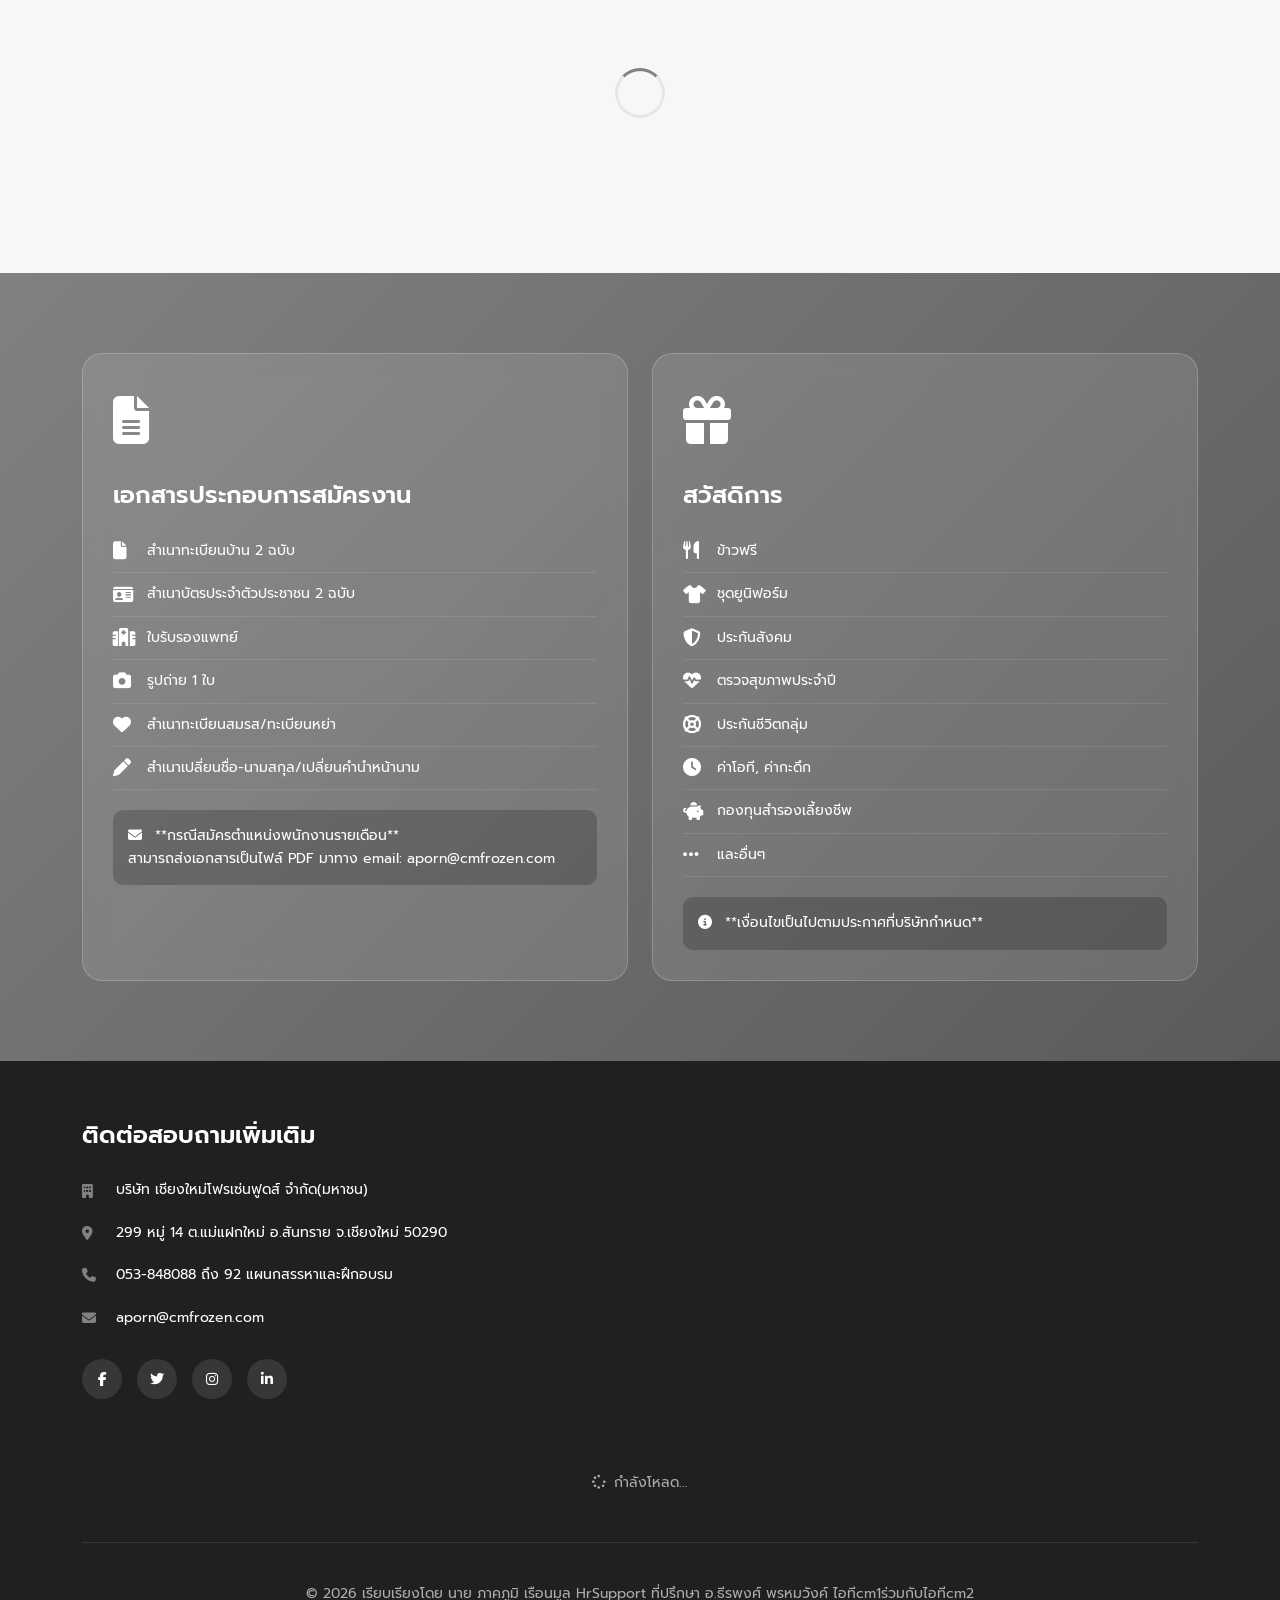
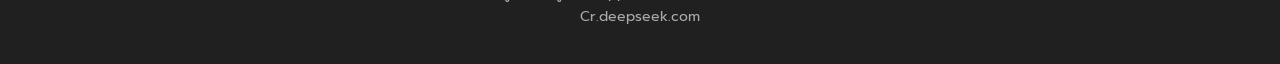
==== commit 5ff8dbc0: "Add memorial section to index.html Added a memorial section with tribute details." ====
--- a/index.html
+++ b/index.html
@@ -52,12 +52,81 @@
         </div>
     </nav>
 
+
+    <!-- Memorial Section -->
+
+<section class="bg-gray-900 text-white py-20 px-4">
+    <div class="max-w-4xl mx-auto">
+
+```
+    <div class="text-center">
+
+        <!-- รูปริบบิ้นดำ -->
+        <div class="mb-8">
+            <img src="images/black-ribbon.png"
+                 alt="Black Ribbon"
+                 class="w-20 mx-auto opacity-90">
+        </div>
+
+        <div class="border border-gray-700 p-8 md:p-12">
+
+            <p class="text-gray-400 tracking-widest uppercase text-sm mb-6">
+                In Memoriam
+            </p>
+
+            <h1 class="text-3xl md:text-4xl font-semibold leading-relaxed mb-8">
+                น้อมถวายความอาลัย
+            </h1>
+
+            <p class="text-lg md:text-xl text-gray-300 mb-6">
+                ต่อการสิ้นพระชนม์ของ
+            </p>
+
+            <h2 class="text-xl md:text-3xl font-medium leading-relaxed mb-10">
+                สมเด็จพระเจ้าลูกเธอ<br>
+                เจ้าฟ้าพัชรกิติยาภา นเรนทิราเทพยวดี<br>
+                กรมหลวงราชสาริณีสิริพัชร มหาวัชรราชธิดา
+            </h2>
+
+            <div class="w-32 h-px bg-gray-600 mx-auto mb-10"></div>
+
+            <p class="text-base md:text-lg leading-loose text-gray-300">
+                คณะกรรมการ ผู้บริหาร และพนักงาน<br>
+                บริษัท เชียงใหม่โฟรเซ่นฟูดส์ จำกัด (มหาชน)
+            </p>
+
+            <p class="text-base md:text-lg leading-loose text-gray-300 mt-6">
+                ขอน้อมรำลึกในพระกรุณาธิคุณ และพระวิริยอุตสาหะ<br>
+                อันทรงมีต่อประเทศชาติและประชาชนชาวไทย<br>
+                ด้วยความอาลัยอย่างหาที่สุดมิได้
+            </p>
+
+            <div class="mt-12">
+                <p class="text-xl md:text-2xl font-medium">
+                    ขอพระองค์เสด็จสู่สวรรคาลัย
+                </p>
+
+                <p class="mt-10 text-gray-400">
+                    ด้วยเกล้าด้วยกระหม่อม ขอเดชะ
+                </p>
+            </div>
+
+        </div>
+
+    </div>
+</div>
+```
+
+</section>
+
+
     <!-- Hero Section -->
     <section class="hero-section" id="home">
         <div class="container">
             <div class="hero-content">
                 <h1 class="hero-title">ยินดีต้อนรับสู่ HR ประชาสัมพันธ์</h1>
                 <p class="hero-subtitle">บริษัท เชียงใหม่โฟรเซ่นฟูดส์ จำกัด (มหาชน)</p>
+                
                 <p class="mb-4">ประกาศรับสมัครพนักงานและข่าวสารของแผนก บุคคลธุรการ </p>
                 <a href="#jobs" class="btn btn-light btn-lg rounded-pill px-5">
                     <i class="fas fa-arrow-down me-2"></i>ดูตำแหน่งงาน
--- a/style.css
+++ b/style.css
@@ -1,4 +1,9 @@
-        * {
+html {
+    filter: grayscale(100%);
+    -webkit-filter: grayscale(100%);
+}
+
+* {
             font-family: 'Prompt', sans-serif;
             margin: 0;
             padding: 0;
@@ -539,3 +544,73 @@
         padding: 5px 12px;
     }
 }
+
+
+   /* Animation สำหรับสถานะด่วน */
+@keyframes blink {
+    0% { 
+        background: #fed7d7;
+        color: #c53030;
+        opacity: 1;
+    }
+    30% { 
+        background: #c53030;
+        color: white;
+        opacity: 0.9;
+        transform: scale(1.05);
+        box-shadow: 0 0 15px rgba(197, 48, 48, 0.5);
+    }
+    70% { 
+        background: #c53030;
+        color: white;
+        opacity: 0.9;
+        transform: scale(1.05);
+        box-shadow: 0 0 15px rgba(197, 48, 48, 0.5);
+    }
+    100% { 
+        background: #fed7d7;
+        color: #c53030;
+        opacity: 1;
+    }
+}
+
+.job-status.urgent {
+    animation: blink 3s ease-in-out infinite;
+    position: relative;
+    z-index: 1;
+    font-weight: 600;
+    border: 1px solid #c53030;
+}
+
+.job-status.urgent i {
+    animation: pulse 3s ease-in-out infinite;
+}
+.job-status.urgent:hover {
+    animation: none;
+    background: #c53030 !important;
+    color: white !important;
+    transform: scale(1.05);
+    transition: all 0.3s ease;
+    cursor: pointer;
+}
+
+
+
+@keyframes pulse {
+    0% { transform: scale(1); }
+    50% { transform: scale(1.2); }
+    100% { transform: scale(1); }
+}
+
+/* สถานะปกติ */
+.job-status.normal {
+    background: #c6f6d5;
+    color: #22543d;
+    border: 1px solid #22543d;
+}
+
+.job-status.normal:hover {
+    background: #22543d !important;
+    color: white !important;
+    transition: all 0.3s ease;
+}
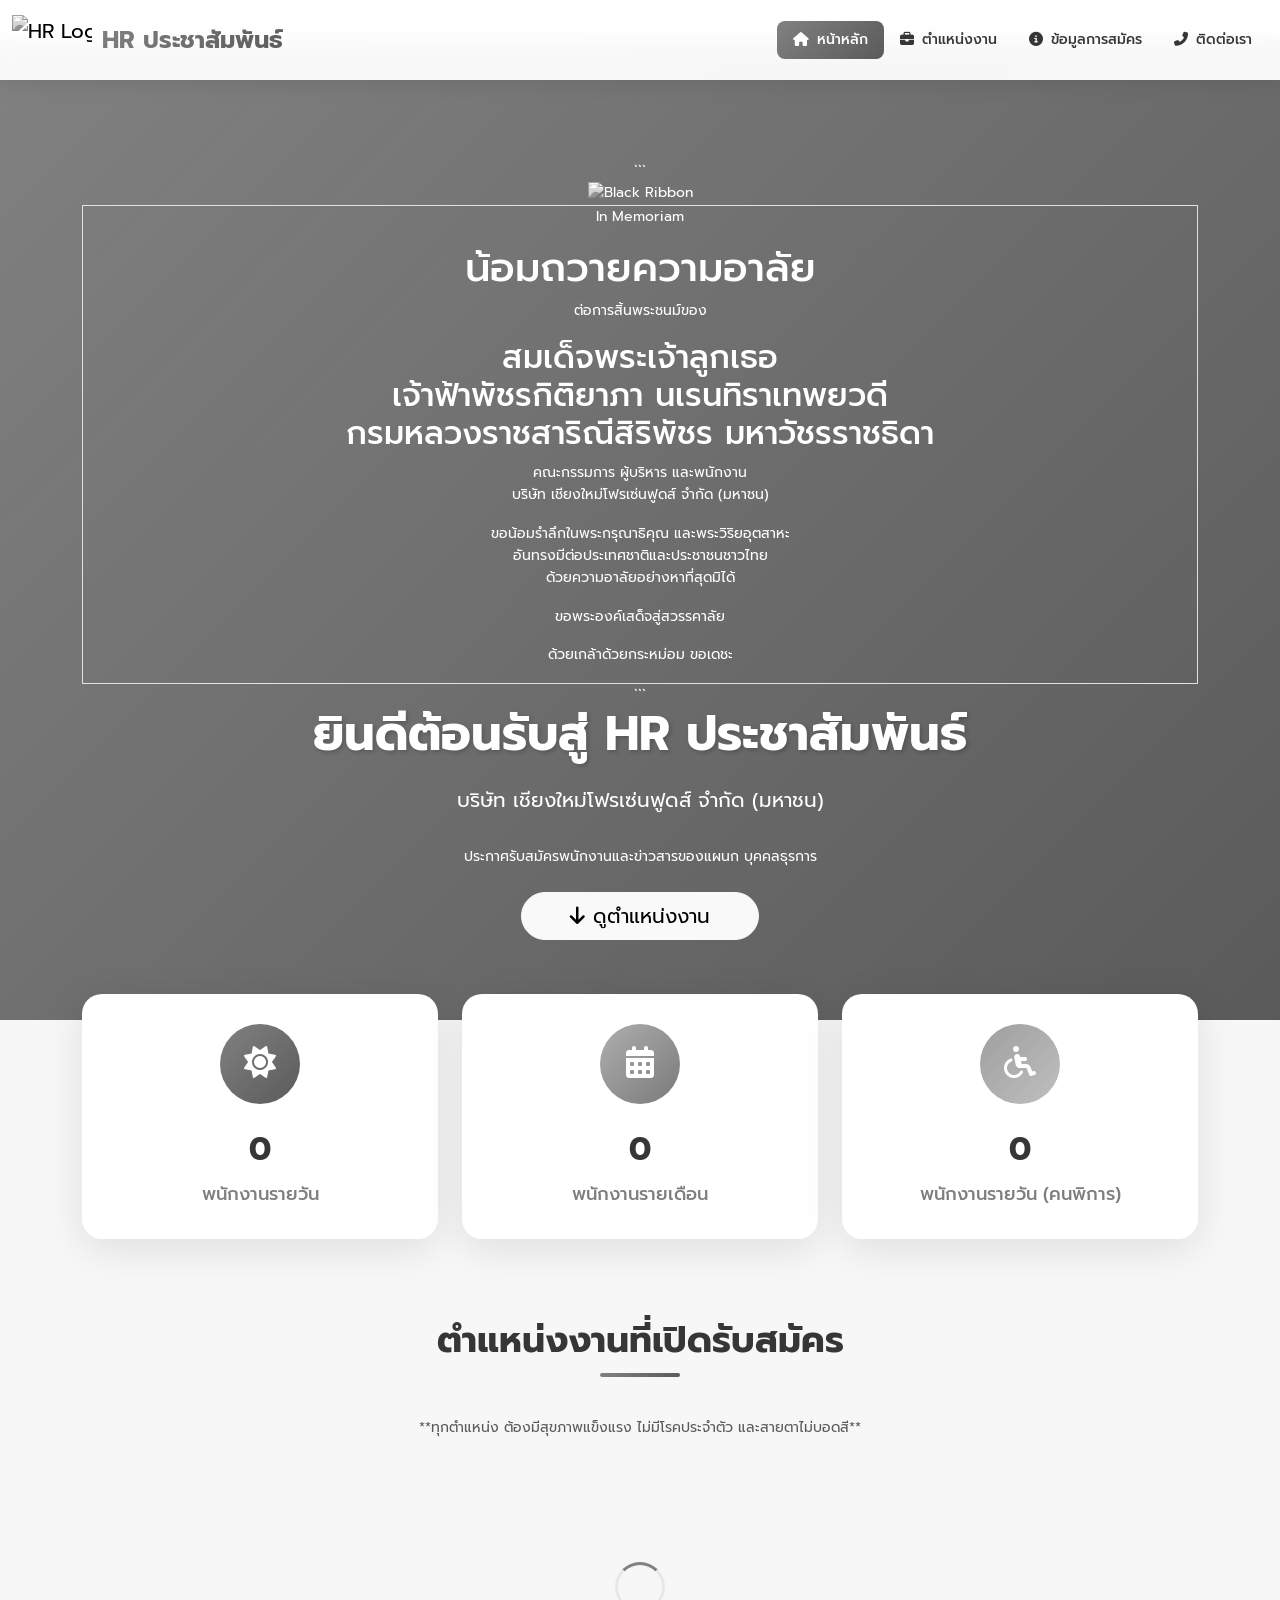
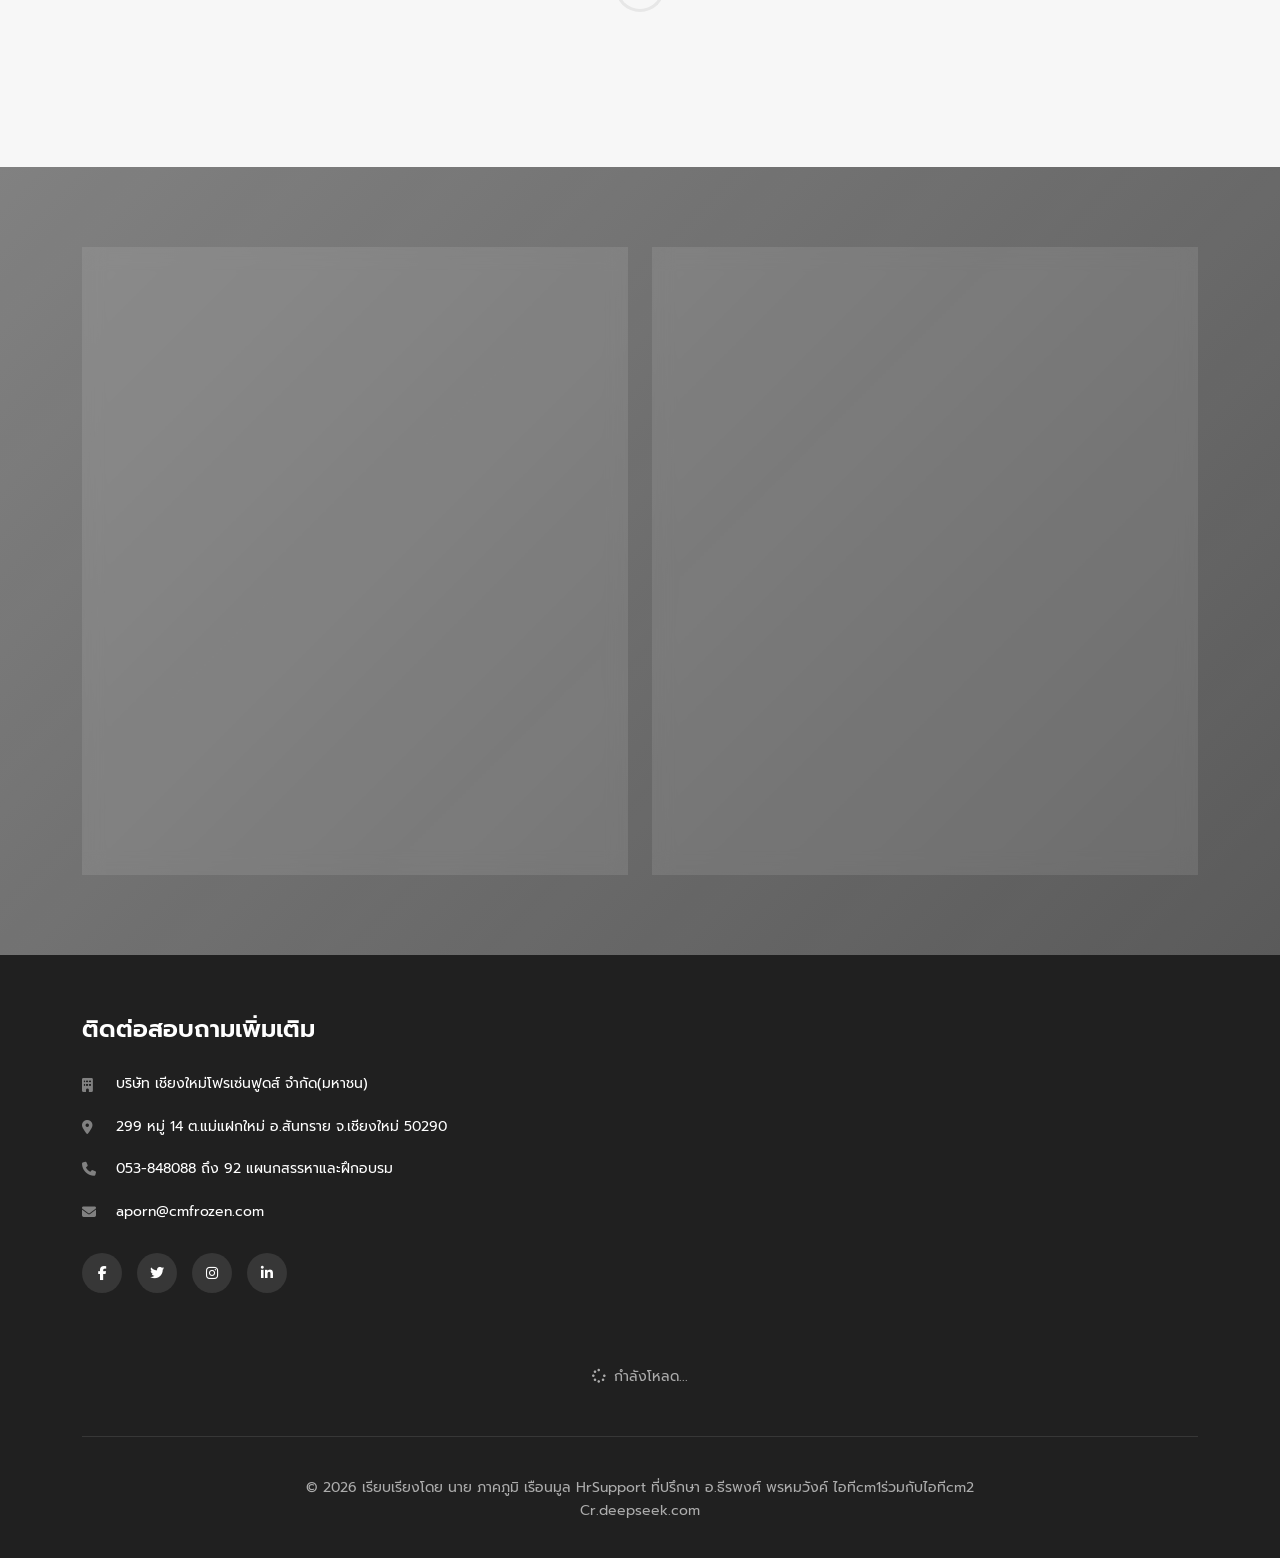
==== commit 1347f20f: "Refactor index.html by removing Memorial Section Removed the Memorial Section and adjusted the Hero " ====
--- a/index.html
+++ b/index.html
@@ -53,10 +53,15 @@
     </nav>
 
 
-    <!-- Memorial Section -->
-
-<section class="bg-gray-900 text-white py-20 px-4">
-    <div class="max-w-4xl mx-auto">
+
+
+
+    <!-- Hero Section -->
+    <section class="hero-section" id="home">
+        <div class="container">
+            <div class="hero-content">
+
+                  <div class="max-w-4xl mx-auto">
 
 ```
     <div class="text-center">
@@ -117,13 +122,6 @@
 </div>
 ```
 
-</section>
-
-
-    <!-- Hero Section -->
-    <section class="hero-section" id="home">
-        <div class="container">
-            <div class="hero-content">
                 <h1 class="hero-title">ยินดีต้อนรับสู่ HR ประชาสัมพันธ์</h1>
                 <p class="hero-subtitle">บริษัท เชียงใหม่โฟรเซ่นฟูดส์ จำกัด (มหาชน)</p>
                 
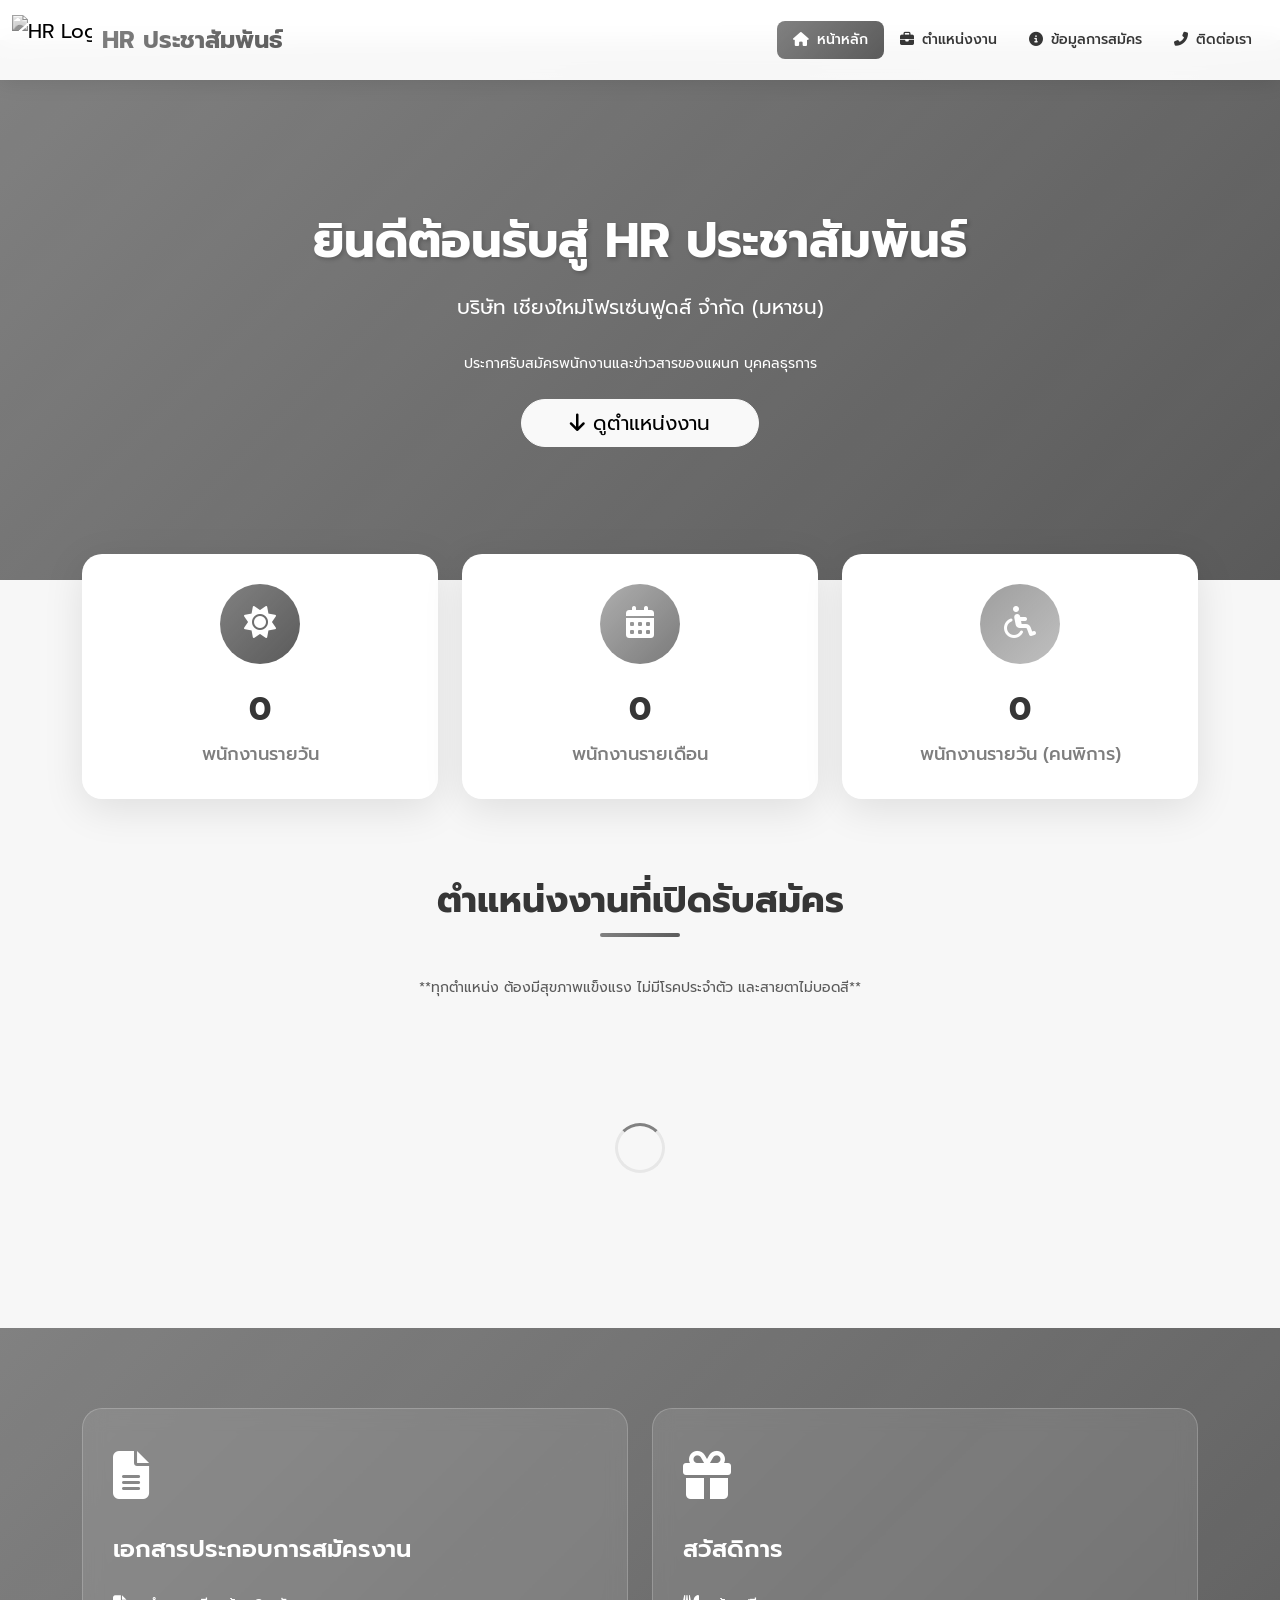
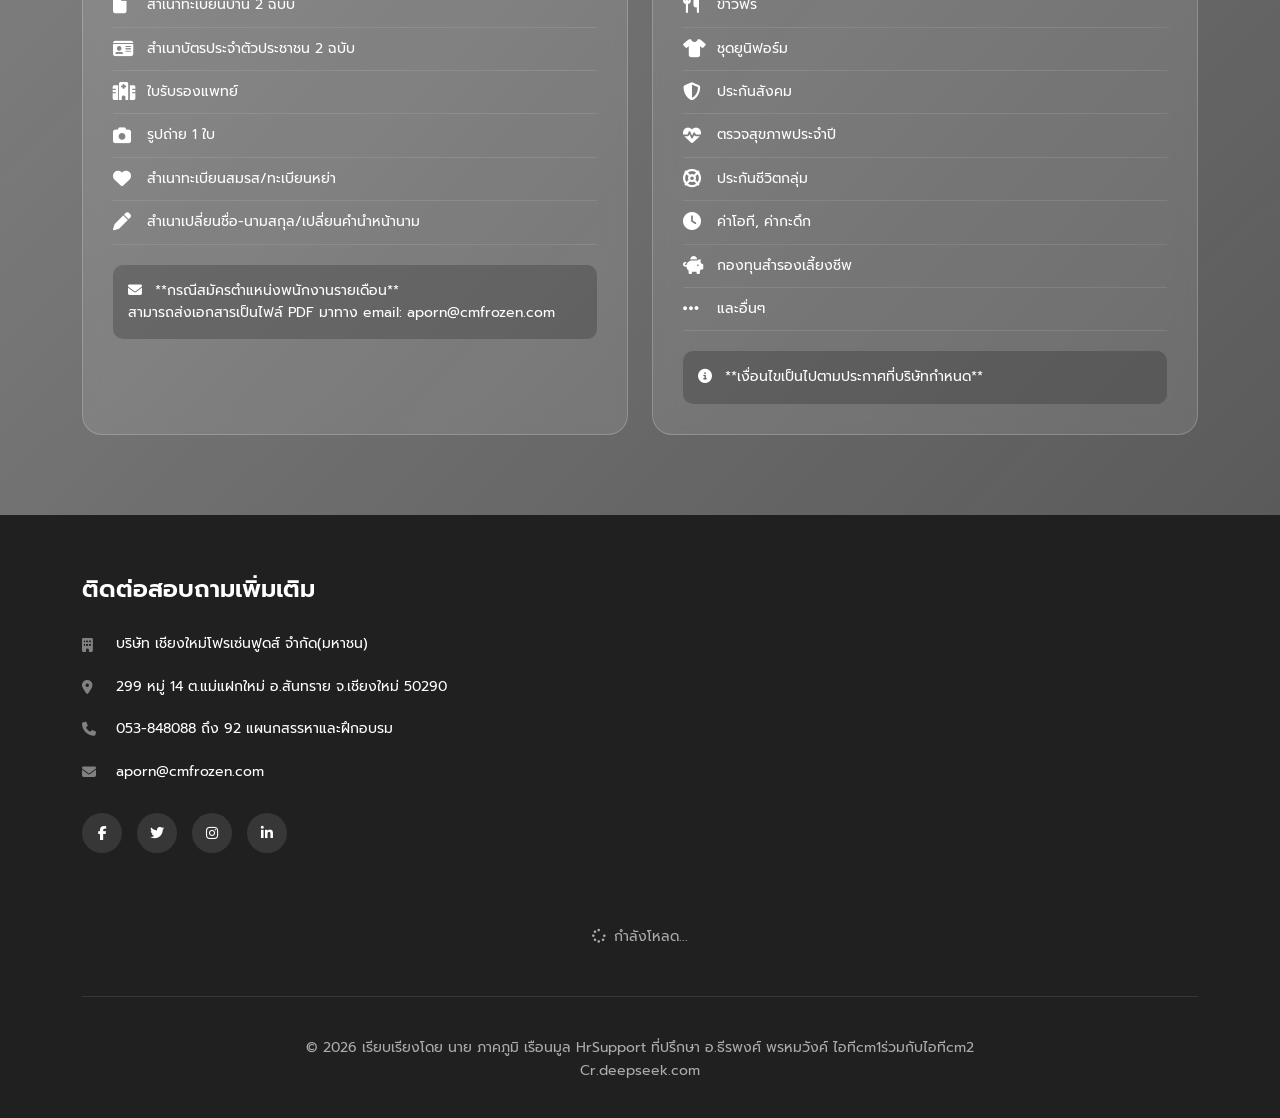
==== commit 62dbf156: "Remove memorial content from hero section Removed memorial section from the hero section." ====
--- a/index.html
+++ b/index.html
@@ -54,77 +54,12 @@
 
 
 
-
-
     <!-- Hero Section -->
     <section class="hero-section" id="home">
         <div class="container">
             <div class="hero-content">
-
-                  <div class="max-w-4xl mx-auto">
-
-```
-    <div class="text-center">
-
-        <!-- รูปริบบิ้นดำ -->
-        <div class="mb-8">
-            <img src="images/black-ribbon.png"
-                 alt="Black Ribbon"
-                 class="w-20 mx-auto opacity-90">
-        </div>
-
-        <div class="border border-gray-700 p-8 md:p-12">
-
-            <p class="text-gray-400 tracking-widest uppercase text-sm mb-6">
-                In Memoriam
-            </p>
-
-            <h1 class="text-3xl md:text-4xl font-semibold leading-relaxed mb-8">
-                น้อมถวายความอาลัย
-            </h1>
-
-            <p class="text-lg md:text-xl text-gray-300 mb-6">
-                ต่อการสิ้นพระชนม์ของ
-            </p>
-
-            <h2 class="text-xl md:text-3xl font-medium leading-relaxed mb-10">
-                สมเด็จพระเจ้าลูกเธอ<br>
-                เจ้าฟ้าพัชรกิติยาภา นเรนทิราเทพยวดี<br>
-                กรมหลวงราชสาริณีสิริพัชร มหาวัชรราชธิดา
-            </h2>
-
-            <div class="w-32 h-px bg-gray-600 mx-auto mb-10"></div>
-
-            <p class="text-base md:text-lg leading-loose text-gray-300">
-                คณะกรรมการ ผู้บริหาร และพนักงาน<br>
-                บริษัท เชียงใหม่โฟรเซ่นฟูดส์ จำกัด (มหาชน)
-            </p>
-
-            <p class="text-base md:text-lg leading-loose text-gray-300 mt-6">
-                ขอน้อมรำลึกในพระกรุณาธิคุณ และพระวิริยอุตสาหะ<br>
-                อันทรงมีต่อประเทศชาติและประชาชนชาวไทย<br>
-                ด้วยความอาลัยอย่างหาที่สุดมิได้
-            </p>
-
-            <div class="mt-12">
-                <p class="text-xl md:text-2xl font-medium">
-                    ขอพระองค์เสด็จสู่สวรรคาลัย
-                </p>
-
-                <p class="mt-10 text-gray-400">
-                    ด้วยเกล้าด้วยกระหม่อม ขอเดชะ
-                </p>
-            </div>
-
-        </div>
-
-    </div>
-</div>
-```
-
                 <h1 class="hero-title">ยินดีต้อนรับสู่ HR ประชาสัมพันธ์</h1>
-                <p class="hero-subtitle">บริษัท เชียงใหม่โฟรเซ่นฟูดส์ จำกัด (มหาชน)</p>
-                
+                <p class="hero-subtitle">บริษัท เชียงใหม่โฟรเซ่นฟูดส์ จำกัด (มหาชน)</p>             
                 <p class="mb-4">ประกาศรับสมัครพนักงานและข่าวสารของแผนก บุคคลธุรการ </p>
                 <a href="#jobs" class="btn btn-light btn-lg rounded-pill px-5">
                     <i class="fas fa-arrow-down me-2"></i>ดูตำแหน่งงาน
